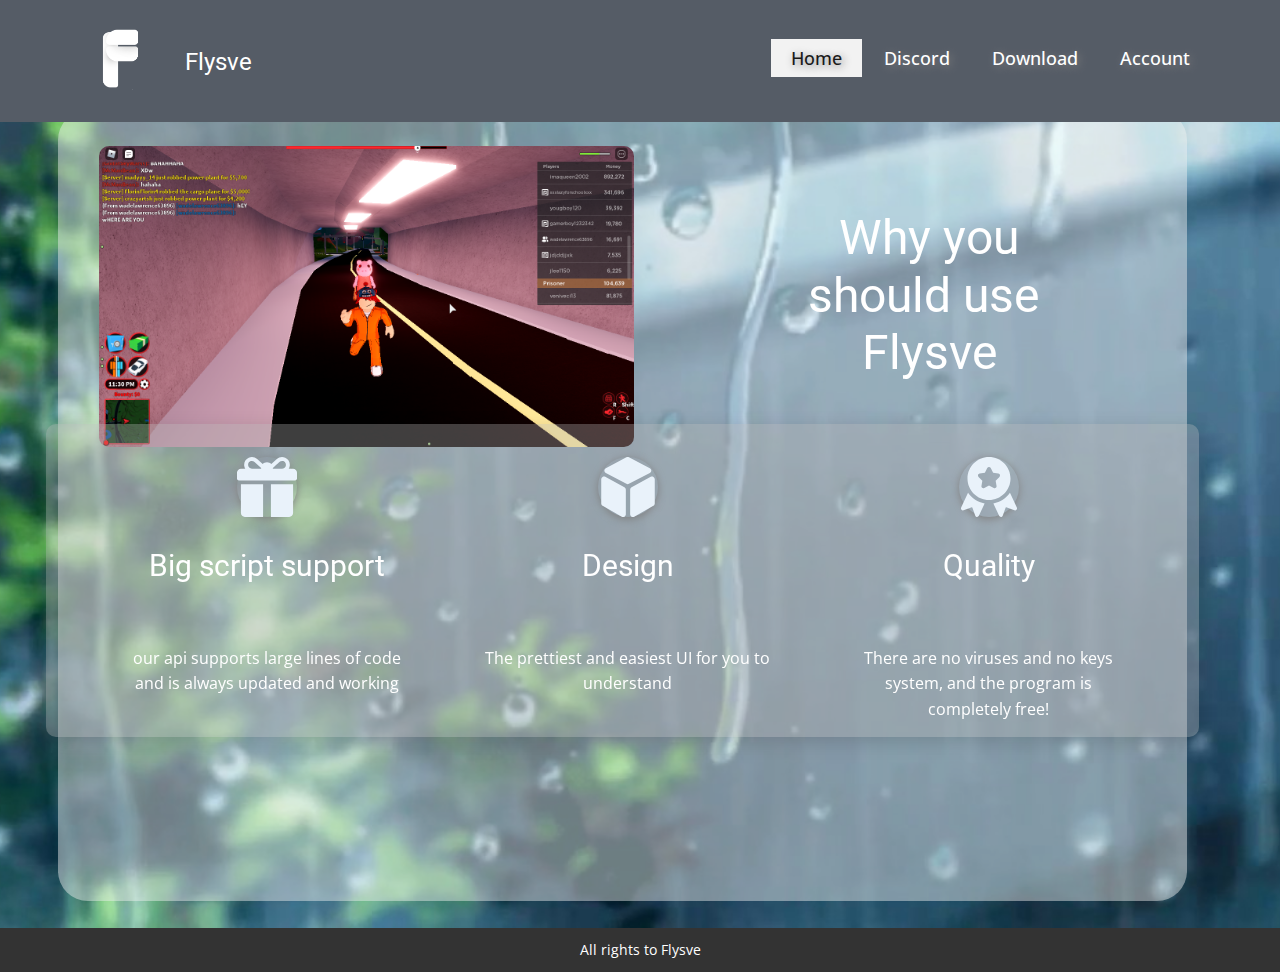
==== index.html @ 3f213d6d "Updated!" ====
<!DOCTYPE html>
<html style="font-size: 16px;" lang="en">
  <head>
    <meta name="viewport" content="width=device-width, initial-scale=1.0">
    <meta charset="utf-8">
    <meta name="keywords" content="">
    <meta name="description" content="">
    <meta name="page_type" content="np-template-header-footer-from-plugin">
    <title>Home</title>
    <link rel="stylesheet" href="nicepage.css" media="screen">
<link rel="stylesheet" href="Home.css" media="screen">
    <script class="u-script" type="text/javascript" src="jquery.js" defer=""></script>
    <script class="u-script" type="text/javascript" src="nicepage.js" defer=""></script>
    <meta name="generator" content="Nicepage 3.20.4, nicepage.com">
    <link rel="icon" href="images/favicon.png">
    <link id="u-theme-google-font" rel="stylesheet" href="https://fonts.googleapis.com/css?family=Roboto:100,100i,300,300i,400,400i,500,500i,700,700i,900,900i|Open+Sans:300,300i,400,400i,600,600i,700,700i,800,800i">
    
    
    <script type="application/ld+json">{
		"@context": "http://schema.org",
		"@type": "Organization",
		"name": "Flysve",
		"logo": "images/Fart_Tools_Without_Background_No_Text.png"
}</script>
    <meta name="theme-color" content="#478ac9">
    <meta property="og:title" content="Home">
    <meta property="og:description" content="">
    <meta property="og:type" content="website">
  </head>
  <body data-home-page="Home.html" data-home-page-title="Home" class="u-body u-overlap"><header class="u-clearfix u-header u-palette-5-dark-2 u-header" id="sec-e132"><div class="u-clearfix u-sheet u-sheet-1">
        <nav class="u-menu u-menu-dropdown u-menu-open-right u-offcanvas u-menu-1">
          <div class="menu-collapse" style="font-size: 1.125rem; letter-spacing: 0px; font-weight: 500;">
            <a class="u-button-style u-custom-active-color u-custom-border u-custom-border-color u-custom-hover-color u-custom-left-right-menu-spacing u-custom-padding-bottom u-custom-text-active-color u-custom-text-color u-custom-text-hover-color u-custom-text-shadow u-custom-text-shadow-blur u-custom-text-shadow-color u-custom-text-shadow-transparency u-custom-text-shadow-x u-custom-text-shadow-y u-custom-top-bottom-menu-spacing u-nav-link u-text-active-palette-1-base u-text-hover-palette-2-base" href="#">
              <svg><use xmlns:xlink="http://www.w3.org/1999/xlink" xlink:href="#menu-hamburger"></use></svg>
              <svg version="1.1" xmlns="http://www.w3.org/2000/svg" xmlns:xlink="http://www.w3.org/1999/xlink"><defs><symbol id="menu-hamburger" viewBox="0 0 16 16" style="width: 16px; height: 16px;"><rect y="1" width="16" height="2"></rect><rect y="7" width="16" height="2"></rect><rect y="13" width="16" height="2"></rect>
</symbol>
</defs></svg>
            </a>
          </div>
          <div class="u-custom-menu u-nav-container">
            <ul class="u-nav u-spacing-2 u-unstyled u-nav-1"><li class="u-nav-item"><a class="u-active-grey-5 u-button-style u-hover-grey-10 u-nav-link u-text-active-grey-90 u-text-hover-grey-90" href="Home.html" style="padding: 10px 20px; text-shadow: 2px 2px 8px rgba(128,128,128,1);">Home</a>
</li><li class="u-nav-item"><a class="u-active-grey-5 u-button-style u-hover-grey-10 u-nav-link u-text-active-grey-90 u-text-hover-grey-90" href="Discord.html" style="padding: 10px 20px; text-shadow: 2px 2px 8px rgba(128,128,128,1);">Discord</a>
</li><li class="u-nav-item"><a class="u-active-grey-5 u-button-style u-hover-grey-10 u-nav-link u-text-active-grey-90 u-text-hover-grey-90" href="Download.html" style="padding: 10px 20px; text-shadow: 2px 2px 8px rgba(128,128,128,1);">Download</a>
</li><li class="u-nav-item"><a class="u-active-grey-5 u-button-style u-hover-grey-10 u-nav-link u-text-active-grey-90 u-text-hover-grey-90" href="Login.html" style="padding: 10px 20px; text-shadow: 2px 2px 8px rgba(128,128,128,1);">Account</a>
</li></ul>
          </div>
          <div class="u-custom-menu u-nav-container-collapse">
            <div class="u-container-style u-grey-90 u-inner-container-layout u-opacity u-opacity-95 u-sidenav u-sidenav-1" data-offcanvas-width="273.6365">
              <div class="u-sidenav-overflow">
                <div class="u-menu-close u-menu-close-1"></div>
                <ul class="u-align-center u-nav u-popupmenu-items u-unstyled u-nav-2"><li class="u-nav-item"><a class="u-button-style u-nav-link" href="Home.html" style="padding: 10px 20px; text-shadow: 2px 2px 8px rgba(128,128,128,1);">Home</a>
</li><li class="u-nav-item"><a class="u-button-style u-nav-link" href="Discord.html" style="padding: 10px 20px; text-shadow: 2px 2px 8px rgba(128,128,128,1);">Discord</a>
</li><li class="u-nav-item"><a class="u-button-style u-nav-link" href="Download.html" style="padding: 10px 20px; text-shadow: 2px 2px 8px rgba(128,128,128,1);">Download</a>
</li><li class="u-nav-item"><a class="u-button-style u-nav-link" href="Login.html" style="padding: 10px 20px; text-shadow: 2px 2px 8px rgba(128,128,128,1);">Account</a>
</li></ul>
              </div>
            </div>
            <div class="u-black u-menu-overlay u-opacity u-opacity-65"></div>
          </div>
        </nav>
        <a href="Home.html#sec-4dc0" data-page-id="703126405" class="u-image u-logo u-image-1" data-image-width="433" data-image-height="498" title="Home">
          <img src="images/Fart_Tools_Without_Background_No_Text.png" class="u-logo-image u-logo-image-1" data-image-width="64">
        </a>
        <h4 class="u-text u-text-default u-text-1"> Flysve</h4>
      </div></header>
    <section class="u-clearfix u-image u-section-1" id="sec-4dc0" data-image-width="1280" data-image-height="720">
      <div class="u-clearfix u-sheet u-sheet-1">
        <div class="u-container-style u-grey-5 u-group u-opacity u-opacity-45 u-radius-30 u-shape-round u-group-1" data-animation-name="fadeIn" data-animation-duration="1000" data-animation-delay="0">
          <div class="u-container-layout u-container-layout-1">
            <h4 class="u-align-center u-text u-text-white u-text-1">Why you should use&nbsp;<br>Flysve
            </h4>
            <img class="u-image u-image-round u-radius-10 u-image-1" src="images/7hr7junszek51.png" alt="" data-image-width="1366" data-image-height="768">
            <div class="u-grey-30 u-opacity u-opacity-35 u-radius-10 u-shape u-shape-round u-shape-1"></div>
            <div class="u-list u-list-1">
              <div class="u-repeater u-repeater-1">
                <div class="u-container-style u-list-item u-repeater-item">
                  <div class="u-container-layout u-similar-container u-valign-top u-container-layout-2"><span class="u-icon u-icon-circle u-text-palette-1-light-3 u-icon-1" data-animation-name="fadeIn" data-animation-duration="1000" data-animation-delay="0"><svg class="u-svg-link" preserveAspectRatio="xMidYMin slice" viewBox="0 0 512 512" style=""><use xmlns:xlink="http://www.w3.org/1999/xlink" xlink:href="#svg-36a5"></use></svg><svg class="u-svg-content" viewBox="0 0 512 512" x="0px" y="0px" id="svg-36a5" style="enable-background:new 0 0 512 512;"><g><g><path d="M478.609,99.726H441.34c4.916-7.78,8.16-16.513,9.085-25.749C453.38,44.46,437.835,18,411.37,6.269    c-24.326-10.783-51.663-6.375-71.348,11.479l-47.06,42.65c-9.165-10.024-22.34-16.324-36.962-16.324    c-14.648,0-27.844,6.32-37.011,16.375l-47.12-42.706C152.152-0.111,124.826-4.502,100.511,6.275    C74.053,18.007,58.505,44.476,61.469,73.992c0.927,9.229,4.169,17.958,9.084,25.734H33.391C14.949,99.726,0,114.676,0,133.117    v50.087c0,9.22,7.475,16.696,16.696,16.696h478.609c9.22,0,16.696-7.475,16.696-16.696v-50.087    C512,114.676,497.051,99.726,478.609,99.726z M205.913,94.161v5.565H127.37c-20.752,0-37.084-19.346-31.901-40.952    c2.283-9.515,9.151-17.626,18.034-21.732c12.198-5.638,25.71-3.828,35.955,5.445l56.469,51.182    C205.924,93.834,205.913,93.996,205.913,94.161z M417.294,69.544c-1.244,17.353-16.919,30.184-34.316,30.184h-76.891v-5.565    c0-0.197-0.012-0.392-0.014-0.589c12.792-11.596,40.543-36.748,55.594-50.391c8.554-7.753,20.523-11.372,31.587-8.072    C409.131,39.847,418.455,53.349,417.294,69.544z"></path>
</g>
</g><g><g><path d="M33.391,233.291v244.87c0,18.442,14.949,33.391,33.391,33.391h155.826V233.291H33.391z"></path>
</g>
</g><g><g><path d="M289.391,233.291v278.261h155.826c18.442,0,33.391-14.949,33.391-33.391v-244.87H289.391z"></path>
</g>
</g></svg>
            
            
          </span>
                    <h3 class="u-align-center u-text u-text-default u-text-white u-text-2">Big script su​pport</h3>
                    <p class="u-align-center u-text u-text-white u-text-3"> our api supports large lines of code and is always updated and working</p>
                  </div>
                </div>
                <div class="u-align-center u-container-style u-list-item u-repeater-item">
                  <div class="u-container-layout u-similar-container u-valign-top u-container-layout-3"><span class="u-icon u-icon-circle u-text-palette-1-light-3 u-icon-2" data-animation-name="fadeIn" data-animation-duration="1000" data-animation-delay="0"><svg class="u-svg-link" preserveAspectRatio="xMidYMin slice" viewBox="0 0 511.846 511.846" style=""><use xmlns:xlink="http://www.w3.org/1999/xlink" xlink:href="#svg-2bb9"></use></svg><svg class="u-svg-content" viewBox="0 0 511.846 511.846" id="svg-2bb9"><g><path d="m225.336 258.021-163.44-88.824c-7.27-3.949-15.855-3.786-22.969.443-7.114 4.228-11.359 11.693-11.359 19.969v206.052c0 8.337 4.502 16.076 11.75 20.197l163.443 92.917c3.603 2.048 7.543 3.071 11.484 3.071 4.016 0 8.031-1.063 11.682-3.188 7.231-4.207 11.548-11.714 11.548-20.081v-210.143c0-8.521-4.65-16.343-12.139-20.413z"></path><path d="m454.621 115.6c-.011-8.7-4.817-16.591-12.54-20.594l-178.226-92.399c-6.748-3.5-14.791-3.474-21.514.065l-175.605 92.399c-7.646 4.025-12.402 11.892-12.413 20.533-.01 8.639 4.727 16.517 12.362 20.559l175.606 92.976c3.4 1.799 7.133 2.699 10.868 2.699 3.689 0 7.379-.878 10.745-2.635l178.23-92.974c7.714-4.024 12.499-11.929 12.487-20.629z"></path><path d="m472.919 169.64c-7.11-4.229-15.699-4.396-22.966-.444l-163.445 88.825c-7.487 4.07-12.137 11.891-12.137 20.412v210.143c0 8.367 4.317 15.874 11.548 20.081 3.651 2.125 7.665 3.187 11.682 3.187 3.94 0 7.882-1.023 11.484-3.07l163.444-92.917c7.248-4.121 11.749-11.86 11.749-20.197v-206.051c0-8.276-4.245-15.741-11.359-19.969z"></path>
</g></svg>
            
            
          </span>
                    <h3 class="u-align-center u-text u-text-default u-text-white u-text-4">Design</h3>
                    <p class="u-align-center u-text u-text-white u-text-5"> The prettiest and easiest UI for you to understand</p>
                  </div>
                </div>
                <div class="u-container-style u-list-item u-repeater-item">
                  <div class="u-container-layout u-similar-container u-valign-top u-container-layout-4"><span class="u-icon u-icon-circle u-text-palette-1-light-3 u-icon-3" data-animation-name="fadeIn" data-animation-duration="1000" data-animation-delay="0"><svg class="u-svg-link" preserveAspectRatio="xMidYMin slice" viewBox="0 0 512 512" style=""><use xmlns:xlink="http://www.w3.org/1999/xlink" xlink:href="#svg-a5cb"></use></svg><svg class="u-svg-content" viewBox="0 0 512 512" x="0px" y="0px" id="svg-a5cb" style="enable-background:new 0 0 512 512;"><g><g><path d="M493.563,431.87l-58.716-125.913c-32.421,47.207-83.042,80.822-141.639,91.015l49.152,105.401    c6.284,13.487,25.732,12.587,30.793-1.341l25.193-69.204l5.192-2.421l69.205,25.193    C486.63,459.696,499.839,445.304,493.563,431.87z"></path>
</g>
</g><g><g><path d="M256.001,0C154.815,0,72.485,82.325,72.485,183.516s82.331,183.516,183.516,183.516    c101.186,0,183.516-82.325,183.516-183.516S357.188,0,256.001,0z M345.295,170.032l-32.541,31.722l7.69,44.804    c2.351,13.679-12.062,23.956-24.211,17.585l-40.231-21.148l-40.231,21.147c-12.219,6.416-26.549-3.982-24.211-17.585l7.69-44.804    l-32.541-31.722c-9.89-9.642-4.401-26.473,9.245-28.456l44.977-6.533l20.116-40.753c6.087-12.376,23.819-12.387,29.913,0    l20.116,40.753l44.977,6.533C349.697,143.557,355.185,160.389,345.295,170.032z"></path>
</g>
</g><g><g><path d="M77.156,305.957L18.44,431.87c-6.305,13.497,7.023,27.81,20.821,22.727l69.204-25.193l5.192,2.421l25.193,69.205    c5.051,13.899,24.496,14.857,30.793,1.342l49.152-105.401C160.198,386.779,109.578,353.165,77.156,305.957z"></path>
</g>
</g></svg>
            
            
          </span>
                    <h3 class="u-align-center u-text u-text-default u-text-white u-text-6">Quality</h3>
                    <p class="u-align-center u-text u-text-white u-text-7"> There are no viruses and no keys system, and the program is completely free!</p>
                  </div>
                </div>
              </div>
            </div>
          </div>
        </div>
      </div>
    </section>
    
    
    <footer class="u-align-center u-clearfix u-footer u-grey-80 u-footer" id="sec-f5d8"><div class="u-clearfix u-sheet u-valign-middle u-sheet-1">
        <p class="u-small-text u-text u-text-variant u-text-1">All rights to Flysve<br>
        </p>
      </div></footer><span style="height: 64px; width: 64px; margin-left: 0px; margin-right: auto; margin-top: 0px; background-image: none; right: 20px; bottom: 20px" class="u-back-to-top u-icon u-icon-circle u-opacity u-opacity-85 u-palette-1-base u-spacing-15" data-href="#">
        <svg class="u-svg-link" preserveAspectRatio="xMidYMin slice" viewBox="0 0 551.13 551.13"><use xmlns:xlink="http://www.w3.org/1999/xlink" xlink:href="#svg-1d98"></use></svg>
        <svg class="u-svg-content" enable-background="new 0 0 551.13 551.13" viewBox="0 0 551.13 551.13" xmlns="http://www.w3.org/2000/svg" id="svg-1d98"><path d="m275.565 189.451 223.897 223.897h51.668l-275.565-275.565-275.565 275.565h51.668z"></path></svg>
    </span>
  </body>
</html>
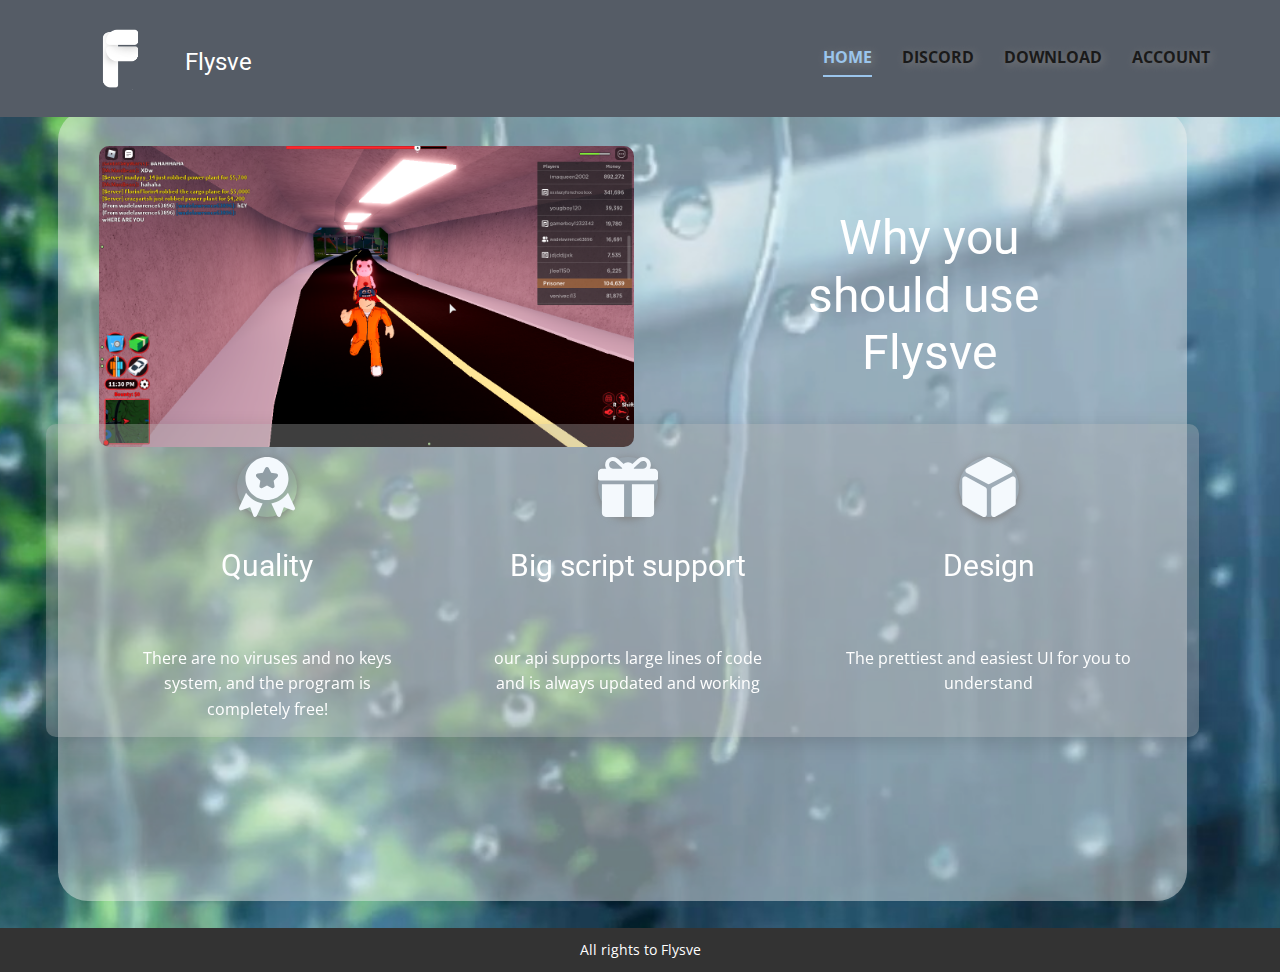
==== commit 44834653: "Site |update" ====
--- a/index.html
+++ b/index.html
@@ -11,7 +11,6 @@
 <link rel="stylesheet" href="Home.css" media="screen">
     <script class="u-script" type="text/javascript" src="jquery.js" defer=""></script>
     <script class="u-script" type="text/javascript" src="nicepage.js" defer=""></script>
-    <meta name="generator" content="Nicepage 3.20.4, nicepage.com">
     <link rel="icon" href="images/favicon.png">
     <link id="u-theme-google-font" rel="stylesheet" href="https://fonts.googleapis.com/css?family=Roboto:100,100i,300,300i,400,400i,500,500i,700,700i,900,900i|Open+Sans:300,300i,400,400i,600,600i,700,700i,800,800i">
     
@@ -22,15 +21,15 @@
 		"name": "Flysve",
 		"logo": "images/Fart_Tools_Without_Background_No_Text.png"
 }</script>
-    <meta name="theme-color" content="#478ac9">
+    <meta name="theme-color" content="#9bc5ec">
     <meta property="og:title" content="Home">
     <meta property="og:description" content="">
     <meta property="og:type" content="website">
   </head>
   <body data-home-page="Home.html" data-home-page-title="Home" class="u-body u-overlap"><header class="u-clearfix u-header u-palette-5-dark-2 u-header" id="sec-e132"><div class="u-clearfix u-sheet u-sheet-1">
         <nav class="u-menu u-menu-dropdown u-menu-open-right u-offcanvas u-menu-1">
-          <div class="menu-collapse" style="font-size: 1.125rem; letter-spacing: 0px; font-weight: 500;">
-            <a class="u-button-style u-custom-active-color u-custom-border u-custom-border-color u-custom-hover-color u-custom-left-right-menu-spacing u-custom-padding-bottom u-custom-text-active-color u-custom-text-color u-custom-text-hover-color u-custom-text-shadow u-custom-text-shadow-blur u-custom-text-shadow-color u-custom-text-shadow-transparency u-custom-text-shadow-x u-custom-text-shadow-y u-custom-top-bottom-menu-spacing u-nav-link u-text-active-palette-1-base u-text-hover-palette-2-base" href="#">
+          <div class="menu-collapse" style="font-size: 1rem; letter-spacing: 0px; font-weight: 700; text-transform: uppercase;">
+            <a class="u-button-style u-custom-active-border-color u-custom-active-color u-custom-border u-custom-border-color u-custom-borders u-custom-hover-border-color u-custom-hover-color u-custom-left-right-menu-spacing u-custom-padding-bottom u-custom-text-active-color u-custom-text-color u-custom-text-hover-color u-custom-text-shadow u-custom-text-shadow-blur u-custom-text-shadow-color u-custom-text-shadow-transparency u-custom-text-shadow-x u-custom-text-shadow-y u-custom-top-bottom-menu-spacing u-nav-link u-text-active-palette-1-base u-text-hover-palette-2-base" href="#">
               <svg><use xmlns:xlink="http://www.w3.org/1999/xlink" xlink:href="#menu-hamburger"></use></svg>
               <svg version="1.1" xmlns="http://www.w3.org/2000/svg" xmlns:xlink="http://www.w3.org/1999/xlink"><defs><symbol id="menu-hamburger" viewBox="0 0 16 16" style="width: 16px; height: 16px;"><rect y="1" width="16" height="2"></rect><rect y="7" width="16" height="2"></rect><rect y="13" width="16" height="2"></rect>
 </symbol>
@@ -38,10 +37,10 @@
             </a>
           </div>
           <div class="u-custom-menu u-nav-container">
-            <ul class="u-nav u-spacing-2 u-unstyled u-nav-1"><li class="u-nav-item"><a class="u-active-grey-5 u-button-style u-hover-grey-10 u-nav-link u-text-active-grey-90 u-text-hover-grey-90" href="Home.html" style="padding: 10px 20px; text-shadow: 2px 2px 8px rgba(128,128,128,1);">Home</a>
-</li><li class="u-nav-item"><a class="u-active-grey-5 u-button-style u-hover-grey-10 u-nav-link u-text-active-grey-90 u-text-hover-grey-90" href="Discord.html" style="padding: 10px 20px; text-shadow: 2px 2px 8px rgba(128,128,128,1);">Discord</a>
-</li><li class="u-nav-item"><a class="u-active-grey-5 u-button-style u-hover-grey-10 u-nav-link u-text-active-grey-90 u-text-hover-grey-90" href="Download.html" style="padding: 10px 20px; text-shadow: 2px 2px 8px rgba(128,128,128,1);">Download</a>
-</li><li class="u-nav-item"><a class="u-active-grey-5 u-button-style u-hover-grey-10 u-nav-link u-text-active-grey-90 u-text-hover-grey-90" href="Login.html" style="padding: 10px 20px; text-shadow: 2px 2px 8px rgba(128,128,128,1);">Account</a>
+            <ul class="u-nav u-spacing-30 u-unstyled u-nav-1"><li class="u-nav-item"><a class="u-border-2 u-border-active-palette-1-base u-border-hover-palette-1-base u-border-no-left u-border-no-right u-border-no-top u-button-style u-nav-link u-text-active-palette-1-base u-text-grey-90 u-text-hover-grey-90" href="Home.html" style="padding: 10px 0px; text-shadow: 2px 2px 8px rgba(128,128,128,1);">Home</a>
+</li><li class="u-nav-item"><a class="u-border-2 u-border-active-palette-1-base u-border-hover-palette-1-base u-border-no-left u-border-no-right u-border-no-top u-button-style u-nav-link u-text-active-palette-1-base u-text-grey-90 u-text-hover-grey-90" href="Discord.html" style="padding: 10px 0px; text-shadow: 2px 2px 8px rgba(128,128,128,1);">Discord</a>
+</li><li class="u-nav-item"><a class="u-border-2 u-border-active-palette-1-base u-border-hover-palette-1-base u-border-no-left u-border-no-right u-border-no-top u-button-style u-nav-link u-text-active-palette-1-base u-text-grey-90 u-text-hover-grey-90" href="Download.html" style="padding: 10px 0px; text-shadow: 2px 2px 8px rgba(128,128,128,1);">Download</a>
+</li><li class="u-nav-item"><a class="u-border-2 u-border-active-palette-1-base u-border-hover-palette-1-base u-border-no-left u-border-no-right u-border-no-top u-button-style u-nav-link u-text-active-palette-1-base u-text-grey-90 u-text-hover-grey-90" href="Login.html" style="padding: 10px 0px; text-shadow: 2px 2px 8px rgba(128,128,128,1);">Account</a>
 </li></ul>
           </div>
           <div class="u-custom-menu u-nav-container-collapse">
@@ -70,11 +69,26 @@
             <h4 class="u-align-center u-text u-text-white u-text-1">Why you should use&nbsp;<br>Flysve
             </h4>
             <img class="u-image u-image-round u-radius-10 u-image-1" src="images/7hr7junszek51.png" alt="" data-image-width="1366" data-image-height="768">
-            <div class="u-grey-30 u-opacity u-opacity-35 u-radius-10 u-shape u-shape-round u-shape-1"></div>
+            <div class="u-expanded-width-md u-expanded-width-sm u-expanded-width-xs u-grey-30 u-opacity u-opacity-35 u-radius-10 u-shape u-shape-round u-shape-1"></div>
             <div class="u-list u-list-1">
               <div class="u-repeater u-repeater-1">
                 <div class="u-container-style u-list-item u-repeater-item">
-                  <div class="u-container-layout u-similar-container u-valign-top u-container-layout-2"><span class="u-icon u-icon-circle u-text-palette-1-light-3 u-icon-1" data-animation-name="fadeIn" data-animation-duration="1000" data-animation-delay="0"><svg class="u-svg-link" preserveAspectRatio="xMidYMin slice" viewBox="0 0 512 512" style=""><use xmlns:xlink="http://www.w3.org/1999/xlink" xlink:href="#svg-36a5"></use></svg><svg class="u-svg-content" viewBox="0 0 512 512" x="0px" y="0px" id="svg-36a5" style="enable-background:new 0 0 512 512;"><g><g><path d="M478.609,99.726H441.34c4.916-7.78,8.16-16.513,9.085-25.749C453.38,44.46,437.835,18,411.37,6.269    c-24.326-10.783-51.663-6.375-71.348,11.479l-47.06,42.65c-9.165-10.024-22.34-16.324-36.962-16.324    c-14.648,0-27.844,6.32-37.011,16.375l-47.12-42.706C152.152-0.111,124.826-4.502,100.511,6.275    C74.053,18.007,58.505,44.476,61.469,73.992c0.927,9.229,4.169,17.958,9.084,25.734H33.391C14.949,99.726,0,114.676,0,133.117    v50.087c0,9.22,7.475,16.696,16.696,16.696h478.609c9.22,0,16.696-7.475,16.696-16.696v-50.087    C512,114.676,497.051,99.726,478.609,99.726z M205.913,94.161v5.565H127.37c-20.752,0-37.084-19.346-31.901-40.952    c2.283-9.515,9.151-17.626,18.034-21.732c12.198-5.638,25.71-3.828,35.955,5.445l56.469,51.182    C205.924,93.834,205.913,93.996,205.913,94.161z M417.294,69.544c-1.244,17.353-16.919,30.184-34.316,30.184h-76.891v-5.565    c0-0.197-0.012-0.392-0.014-0.589c12.792-11.596,40.543-36.748,55.594-50.391c8.554-7.753,20.523-11.372,31.587-8.072    C409.131,39.847,418.455,53.349,417.294,69.544z"></path>
+                  <div class="u-container-layout u-similar-container u-valign-top u-container-layout-2"><span class="u-icon u-icon-circle u-text-palette-1-light-3 u-icon-1" data-animation-name="fadeIn" data-animation-duration="1000" data-animation-delay="0"><svg class="u-svg-link" preserveAspectRatio="xMidYMin slice" viewBox="0 0 512 512" style=""><use xmlns:xlink="http://www.w3.org/1999/xlink" xlink:href="#svg-a5cb"></use></svg><svg class="u-svg-content" viewBox="0 0 512 512" x="0px" y="0px" id="svg-a5cb" style="enable-background:new 0 0 512 512;"><g><g><path d="M493.563,431.87l-58.716-125.913c-32.421,47.207-83.042,80.822-141.639,91.015l49.152,105.401    c6.284,13.487,25.732,12.587,30.793-1.341l25.193-69.204l5.192-2.421l69.205,25.193    C486.63,459.696,499.839,445.304,493.563,431.87z"></path>
+</g>
+</g><g><g><path d="M256.001,0C154.815,0,72.485,82.325,72.485,183.516s82.331,183.516,183.516,183.516    c101.186,0,183.516-82.325,183.516-183.516S357.188,0,256.001,0z M345.295,170.032l-32.541,31.722l7.69,44.804    c2.351,13.679-12.062,23.956-24.211,17.585l-40.231-21.148l-40.231,21.147c-12.219,6.416-26.549-3.982-24.211-17.585l7.69-44.804    l-32.541-31.722c-9.89-9.642-4.401-26.473,9.245-28.456l44.977-6.533l20.116-40.753c6.087-12.376,23.819-12.387,29.913,0    l20.116,40.753l44.977,6.533C349.697,143.557,355.185,160.389,345.295,170.032z"></path>
+</g>
+</g><g><g><path d="M77.156,305.957L18.44,431.87c-6.305,13.497,7.023,27.81,20.821,22.727l69.204-25.193l5.192,2.421l25.193,69.205    c5.051,13.899,24.496,14.857,30.793,1.342l49.152-105.401C160.198,386.779,109.578,353.165,77.156,305.957z"></path>
+</g>
+</g></svg>
+            
+            
+          </span>
+                    <h3 class="u-align-center u-text u-text-default u-text-white u-text-2">Quality</h3>
+                    <p class="u-align-center u-text u-text-white u-text-3"> There are no viruses and no keys system, and the program is completely free!</p>
+                  </div>
+                </div>
+                <div class="u-container-style u-list-item u-repeater-item">
+                  <div class="u-container-layout u-similar-container u-valign-top u-container-layout-3"><span class="u-icon u-icon-circle u-text-palette-1-light-3 u-icon-2" data-animation-name="fadeIn" data-animation-duration="1000" data-animation-delay="0"><svg class="u-svg-link" preserveAspectRatio="xMidYMin slice" viewBox="0 0 512 512" style=""><use xmlns:xlink="http://www.w3.org/1999/xlink" xlink:href="#svg-36a5"></use></svg><svg class="u-svg-content" viewBox="0 0 512 512" x="0px" y="0px" id="svg-36a5" style="enable-background:new 0 0 512 512;"><g><g><path d="M478.609,99.726H441.34c4.916-7.78,8.16-16.513,9.085-25.749C453.38,44.46,437.835,18,411.37,6.269    c-24.326-10.783-51.663-6.375-71.348,11.479l-47.06,42.65c-9.165-10.024-22.34-16.324-36.962-16.324    c-14.648,0-27.844,6.32-37.011,16.375l-47.12-42.706C152.152-0.111,124.826-4.502,100.511,6.275    C74.053,18.007,58.505,44.476,61.469,73.992c0.927,9.229,4.169,17.958,9.084,25.734H33.391C14.949,99.726,0,114.676,0,133.117    v50.087c0,9.22,7.475,16.696,16.696,16.696h478.609c9.22,0,16.696-7.475,16.696-16.696v-50.087    C512,114.676,497.051,99.726,478.609,99.726z M205.913,94.161v5.565H127.37c-20.752,0-37.084-19.346-31.901-40.952    c2.283-9.515,9.151-17.626,18.034-21.732c12.198-5.638,25.71-3.828,35.955,5.445l56.469,51.182    C205.924,93.834,205.913,93.996,205.913,94.161z M417.294,69.544c-1.244,17.353-16.919,30.184-34.316,30.184h-76.891v-5.565    c0-0.197-0.012-0.392-0.014-0.589c12.792-11.596,40.543-36.748,55.594-50.391c8.554-7.753,20.523-11.372,31.587-8.072    C409.131,39.847,418.455,53.349,417.294,69.544z"></path>
 </g>
 </g><g><g><path d="M33.391,233.291v244.87c0,18.442,14.949,33.391,33.391,33.391h155.826V233.291H33.391z"></path>
 </g>
@@ -84,33 +98,18 @@
             
             
           </span>
-                    <h3 class="u-align-center u-text u-text-default u-text-white u-text-2">Big script su​pport</h3>
-                    <p class="u-align-center u-text u-text-white u-text-3"> our api supports large lines of code and is always updated and working</p>
+                    <h3 class="u-align-center u-text u-text-default u-text-white u-text-4">Big script su​pport</h3>
+                    <p class="u-align-center u-text u-text-white u-text-5"> our api supports large lines of code and is always updated and working</p>
                   </div>
                 </div>
                 <div class="u-align-center u-container-style u-list-item u-repeater-item">
-                  <div class="u-container-layout u-similar-container u-valign-top u-container-layout-3"><span class="u-icon u-icon-circle u-text-palette-1-light-3 u-icon-2" data-animation-name="fadeIn" data-animation-duration="1000" data-animation-delay="0"><svg class="u-svg-link" preserveAspectRatio="xMidYMin slice" viewBox="0 0 511.846 511.846" style=""><use xmlns:xlink="http://www.w3.org/1999/xlink" xlink:href="#svg-2bb9"></use></svg><svg class="u-svg-content" viewBox="0 0 511.846 511.846" id="svg-2bb9"><g><path d="m225.336 258.021-163.44-88.824c-7.27-3.949-15.855-3.786-22.969.443-7.114 4.228-11.359 11.693-11.359 19.969v206.052c0 8.337 4.502 16.076 11.75 20.197l163.443 92.917c3.603 2.048 7.543 3.071 11.484 3.071 4.016 0 8.031-1.063 11.682-3.188 7.231-4.207 11.548-11.714 11.548-20.081v-210.143c0-8.521-4.65-16.343-12.139-20.413z"></path><path d="m454.621 115.6c-.011-8.7-4.817-16.591-12.54-20.594l-178.226-92.399c-6.748-3.5-14.791-3.474-21.514.065l-175.605 92.399c-7.646 4.025-12.402 11.892-12.413 20.533-.01 8.639 4.727 16.517 12.362 20.559l175.606 92.976c3.4 1.799 7.133 2.699 10.868 2.699 3.689 0 7.379-.878 10.745-2.635l178.23-92.974c7.714-4.024 12.499-11.929 12.487-20.629z"></path><path d="m472.919 169.64c-7.11-4.229-15.699-4.396-22.966-.444l-163.445 88.825c-7.487 4.07-12.137 11.891-12.137 20.412v210.143c0 8.367 4.317 15.874 11.548 20.081 3.651 2.125 7.665 3.187 11.682 3.187 3.94 0 7.882-1.023 11.484-3.07l163.444-92.917c7.248-4.121 11.749-11.86 11.749-20.197v-206.051c0-8.276-4.245-15.741-11.359-19.969z"></path>
+                  <div class="u-container-layout u-similar-container u-valign-top u-container-layout-4"><span class="u-icon u-icon-circle u-text-palette-1-light-3 u-icon-3" data-animation-name="fadeIn" data-animation-duration="1000" data-animation-delay="0"><svg class="u-svg-link" preserveAspectRatio="xMidYMin slice" viewBox="0 0 511.846 511.846" style=""><use xmlns:xlink="http://www.w3.org/1999/xlink" xlink:href="#svg-2bb9"></use></svg><svg class="u-svg-content" viewBox="0 0 511.846 511.846" id="svg-2bb9"><g><path d="m225.336 258.021-163.44-88.824c-7.27-3.949-15.855-3.786-22.969.443-7.114 4.228-11.359 11.693-11.359 19.969v206.052c0 8.337 4.502 16.076 11.75 20.197l163.443 92.917c3.603 2.048 7.543 3.071 11.484 3.071 4.016 0 8.031-1.063 11.682-3.188 7.231-4.207 11.548-11.714 11.548-20.081v-210.143c0-8.521-4.65-16.343-12.139-20.413z"></path><path d="m454.621 115.6c-.011-8.7-4.817-16.591-12.54-20.594l-178.226-92.399c-6.748-3.5-14.791-3.474-21.514.065l-175.605 92.399c-7.646 4.025-12.402 11.892-12.413 20.533-.01 8.639 4.727 16.517 12.362 20.559l175.606 92.976c3.4 1.799 7.133 2.699 10.868 2.699 3.689 0 7.379-.878 10.745-2.635l178.23-92.974c7.714-4.024 12.499-11.929 12.487-20.629z"></path><path d="m472.919 169.64c-7.11-4.229-15.699-4.396-22.966-.444l-163.445 88.825c-7.487 4.07-12.137 11.891-12.137 20.412v210.143c0 8.367 4.317 15.874 11.548 20.081 3.651 2.125 7.665 3.187 11.682 3.187 3.94 0 7.882-1.023 11.484-3.07l163.444-92.917c7.248-4.121 11.749-11.86 11.749-20.197v-206.051c0-8.276-4.245-15.741-11.359-19.969z"></path>
 </g></svg>
             
             
           </span>
-                    <h3 class="u-align-center u-text u-text-default u-text-white u-text-4">Design</h3>
-                    <p class="u-align-center u-text u-text-white u-text-5"> The prettiest and easiest UI for you to understand</p>
-                  </div>
-                </div>
-                <div class="u-container-style u-list-item u-repeater-item">
-                  <div class="u-container-layout u-similar-container u-valign-top u-container-layout-4"><span class="u-icon u-icon-circle u-text-palette-1-light-3 u-icon-3" data-animation-name="fadeIn" data-animation-duration="1000" data-animation-delay="0"><svg class="u-svg-link" preserveAspectRatio="xMidYMin slice" viewBox="0 0 512 512" style=""><use xmlns:xlink="http://www.w3.org/1999/xlink" xlink:href="#svg-a5cb"></use></svg><svg class="u-svg-content" viewBox="0 0 512 512" x="0px" y="0px" id="svg-a5cb" style="enable-background:new 0 0 512 512;"><g><g><path d="M493.563,431.87l-58.716-125.913c-32.421,47.207-83.042,80.822-141.639,91.015l49.152,105.401    c6.284,13.487,25.732,12.587,30.793-1.341l25.193-69.204l5.192-2.421l69.205,25.193    C486.63,459.696,499.839,445.304,493.563,431.87z"></path>
-</g>
-</g><g><g><path d="M256.001,0C154.815,0,72.485,82.325,72.485,183.516s82.331,183.516,183.516,183.516    c101.186,0,183.516-82.325,183.516-183.516S357.188,0,256.001,0z M345.295,170.032l-32.541,31.722l7.69,44.804    c2.351,13.679-12.062,23.956-24.211,17.585l-40.231-21.148l-40.231,21.147c-12.219,6.416-26.549-3.982-24.211-17.585l7.69-44.804    l-32.541-31.722c-9.89-9.642-4.401-26.473,9.245-28.456l44.977-6.533l20.116-40.753c6.087-12.376,23.819-12.387,29.913,0    l20.116,40.753l44.977,6.533C349.697,143.557,355.185,160.389,345.295,170.032z"></path>
-</g>
-</g><g><g><path d="M77.156,305.957L18.44,431.87c-6.305,13.497,7.023,27.81,20.821,22.727l69.204-25.193l5.192,2.421l25.193,69.205    c5.051,13.899,24.496,14.857,30.793,1.342l49.152-105.401C160.198,386.779,109.578,353.165,77.156,305.957z"></path>
-</g>
-</g></svg>
-            
-            
-          </span>
-                    <h3 class="u-align-center u-text u-text-default u-text-white u-text-6">Quality</h3>
-                    <p class="u-align-center u-text u-text-white u-text-7"> There are no viruses and no keys system, and the program is completely free!</p>
+                    <h3 class="u-align-center u-text u-text-default u-text-white u-text-6">Design</h3>
+                    <p class="u-align-center u-text u-text-white u-text-7"> The prettiest and easiest UI for you to understand</p>
                   </div>
                 </div>
               </div>
@@ -124,7 +123,7 @@
     <footer class="u-align-center u-clearfix u-footer u-grey-80 u-footer" id="sec-f5d8"><div class="u-clearfix u-sheet u-valign-middle u-sheet-1">
         <p class="u-small-text u-text u-text-variant u-text-1">All rights to Flysve<br>
         </p>
-      </div></footer><span style="height: 64px; width: 64px; margin-left: 0px; margin-right: auto; margin-top: 0px; background-image: none; right: 20px; bottom: 20px" class="u-back-to-top u-icon u-icon-circle u-opacity u-opacity-85 u-palette-1-base u-spacing-15" data-href="#">
+      </div></footer><span style="height: 64px; width: 64px; margin-left: 0px; margin-right: auto; margin-top: 0px; background-image: none; right: 20px; bottom: 20px; box-shadow: 5px 5px 20px 0 rgba(0,0,0,0.4);" class="u-back-to-top u-border-5 u-border-palette-1-dark-2 u-icon u-icon-circle u-spacing-10 u-text-palette-1-base" data-href="#">
         <svg class="u-svg-link" preserveAspectRatio="xMidYMin slice" viewBox="0 0 551.13 551.13"><use xmlns:xlink="http://www.w3.org/1999/xlink" xlink:href="#svg-1d98"></use></svg>
         <svg class="u-svg-content" enable-background="new 0 0 551.13 551.13" viewBox="0 0 551.13 551.13" xmlns="http://www.w3.org/2000/svg" id="svg-1d98"><path d="m275.565 189.451 223.897 223.897h51.668l-275.565-275.565-275.565 275.565h51.668z"></path></svg>
     </span>
--- a/nicepage.css
+++ b/nicepage.css
@@ -20097,12 +20097,12 @@
 .u-container-style.u-color-1-dark-2:before,
 .u-table-alt-color-1-dark-2 tr:nth-child(even) {
   color: #ffffff;
-  background-color: #425465;
+  background-color: #4a5865;
 }
 .u-button-style.u-color-1-dark-2,
 .u-button-style.u-color-1-dark-2[class*="u-border-"] {
   color: #ffffff !important;
-  background-color: #425465 !important;
+  background-color: #4a5865 !important;
 }
 .u-button-style.u-color-1-dark-2:hover,
 .u-button-style.u-color-1-dark-2[class*="u-border-"]:hover,
@@ -20115,7 +20115,7 @@
 li.active > .u-button-style.u-button-style.u-color-1-dark-2,
 li.active > .u-button-style.u-button-style.u-color-1-dark-2[class*="u-border-"] {
   color: #ffffff !important;
-  background-color: #3b4c5b !important;
+  background-color: #434f5b !important;
 }
 .u-hover-color-1-dark-2:hover,
 .u-hover-color-1-dark-2[class*="u-border-"]:hover,
@@ -20138,22 +20138,22 @@
 li.active > a.u-button-style.u-button-style.u-active-color-1-dark-2,
 li.active > a.u-button-style.u-button-style.u-active-color-1-dark-2[class*="u-border-"] {
   color: #ffffff !important;
-  background-color: #425465 !important;
+  background-color: #4a5865 !important;
 }
 a.u-link.u-hover-color-1-dark-2:hover {
-  color: #425465 !important;
+  color: #4a5865 !important;
 }
 .u-color-1-dark-1,
 .u-body.u-color-1-dark-1,
 .u-container-style.u-color-1-dark-1:before,
 .u-table-alt-color-1-dark-1 tr:nth-child(even) {
   color: #ffffff;
-  background-color: #4c7397;
+  background-color: #657f97;
 }
 .u-button-style.u-color-1-dark-1,
 .u-button-style.u-color-1-dark-1[class*="u-border-"] {
   color: #ffffff !important;
-  background-color: #4c7397 !important;
+  background-color: #657f97 !important;
 }
 .u-button-style.u-color-1-dark-1:hover,
 .u-button-style.u-color-1-dark-1[class*="u-border-"]:hover,
@@ -20166,7 +20166,7 @@
 li.active > .u-button-style.u-button-style.u-color-1-dark-1,
 li.active > .u-button-style.u-button-style.u-color-1-dark-1[class*="u-border-"] {
   color: #ffffff !important;
-  background-color: #446888 !important;
+  background-color: #5b7288 !important;
 }
 .u-hover-color-1-dark-1:hover,
 .u-hover-color-1-dark-1[class*="u-border-"]:hover,
@@ -20189,22 +20189,22 @@
 li.active > a.u-button-style.u-button-style.u-active-color-1-dark-1,
 li.active > a.u-button-style.u-button-style.u-active-color-1-dark-1[class*="u-border-"] {
   color: #ffffff !important;
-  background-color: #4c7397 !important;
+  background-color: #657f97 !important;
 }
 a.u-link.u-hover-color-1-dark-1:hover {
-  color: #4c7397 !important;
+  color: #657f97 !important;
 }
 .u-color-1,
 .u-body.u-color-1,
 .u-container-style.u-color-1:before,
 .u-table-alt-color-1 tr:nth-child(even) {
   color: #ffffff;
-  background-color: #478ac9;
+  background-color: #7aa3c9;
 }
 .u-button-style.u-color-1,
 .u-button-style.u-color-1[class*="u-border-"] {
   color: #ffffff !important;
-  background-color: #478ac9 !important;
+  background-color: #7aa3c9 !important;
 }
 .u-button-style.u-color-1:hover,
 .u-button-style.u-color-1[class*="u-border-"]:hover,
@@ -20217,7 +20217,7 @@
 li.active > .u-button-style.u-button-style.u-color-1,
 li.active > .u-button-style.u-button-style.u-color-1[class*="u-border-"] {
   color: #ffffff !important;
-  background-color: #387cbd !important;
+  background-color: #6393c0 !important;
 }
 .u-hover-color-1:hover,
 .u-hover-color-1[class*="u-border-"]:hover,
@@ -20240,22 +20240,22 @@
 li.active > a.u-button-style.u-button-style.u-active-color-1,
 li.active > a.u-button-style.u-button-style.u-active-color-1[class*="u-border-"] {
   color: #ffffff !important;
-  background-color: #478ac9 !important;
+  background-color: #7aa3c9 !important;
 }
 a.u-link.u-hover-color-1:hover {
-  color: #478ac9 !important;
+  color: #7aa3c9 !important;
 }
 .u-color-1-light-1,
 .u-body.u-color-1-light-1,
 .u-container-style.u-color-1-light-1:before,
 .u-table-alt-color-1-light-1 tr:nth-child(even) {
-  color: #ffffff;
-  background-color: #77aad9;
+  color: #111111;
+  background-color: #9bc5ec;
 }
 .u-button-style.u-color-1-light-1,
 .u-button-style.u-color-1-light-1[class*="u-border-"] {
-  color: #ffffff !important;
-  background-color: #77aad9 !important;
+  color: #111111 !important;
+  background-color: #9bc5ec !important;
 }
 .u-button-style.u-color-1-light-1:hover,
 .u-button-style.u-color-1-light-1[class*="u-border-"]:hover,
@@ -20267,8 +20267,8 @@
 .u-button-style.u-button-style.u-color-1-light-1[class*="u-border-"].active,
 li.active > .u-button-style.u-button-style.u-color-1-light-1,
 li.active > .u-button-style.u-button-style.u-color-1-light-1[class*="u-border-"] {
-  color: #ffffff !important;
-  background-color: #5d9ad2 !important;
+  color: #111111 !important;
+  background-color: #7ab2e6 !important;
 }
 .u-hover-color-1-light-1:hover,
 .u-hover-color-1-light-1[class*="u-border-"]:hover,
@@ -20290,23 +20290,23 @@
 a.u-button-style.u-button-style.active > .u-active-color-1-light-1[class*="u-border-"],
 li.active > a.u-button-style.u-button-style.u-active-color-1-light-1,
 li.active > a.u-button-style.u-button-style.u-active-color-1-light-1[class*="u-border-"] {
-  color: #ffffff !important;
-  background-color: #77aad9 !important;
+  color: #111111 !important;
+  background-color: #9bc5ec !important;
 }
 a.u-link.u-hover-color-1-light-1:hover {
-  color: #77aad9 !important;
+  color: #9bc5ec !important;
 }
 .u-color-1-light-2,
 .u-body.u-color-1-light-2,
 .u-container-style.u-color-1-light-2:before,
 .u-table-alt-color-1-light-2 tr:nth-child(even) {
   color: #111111;
-  background-color: #adcce9;
+  background-color: #c6def5;
 }
 .u-button-style.u-color-1-light-2,
 .u-button-style.u-color-1-light-2[class*="u-border-"] {
   color: #111111 !important;
-  background-color: #adcce9 !important;
+  background-color: #c6def5 !important;
 }
 .u-button-style.u-color-1-light-2:hover,
 .u-button-style.u-color-1-light-2[class*="u-border-"]:hover,
@@ -20319,7 +20319,7 @@
 li.active > .u-button-style.u-button-style.u-color-1-light-2,
 li.active > .u-button-style.u-button-style.u-color-1-light-2[class*="u-border-"] {
   color: #111111 !important;
-  background-color: #8db8e0 !important;
+  background-color: #a0c8ee !important;
 }
 .u-hover-color-1-light-2:hover,
 .u-hover-color-1-light-2[class*="u-border-"]:hover,
@@ -20342,22 +20342,22 @@
 li.active > a.u-button-style.u-button-style.u-active-color-1-light-2,
 li.active > a.u-button-style.u-button-style.u-active-color-1-light-2[class*="u-border-"] {
   color: #111111 !important;
-  background-color: #adcce9 !important;
+  background-color: #c6def5 !important;
 }
 a.u-link.u-hover-color-1-light-2:hover {
-  color: #adcce9 !important;
+  color: #c6def5 !important;
 }
 .u-color-1-light-3,
 .u-body.u-color-1-light-3,
 .u-container-style.u-color-1-light-3:before,
 .u-table-alt-color-1-light-3 tr:nth-child(even) {
   color: #111111;
-  background-color: #e9f2fa;
+  background-color: #f4f9fd;
 }
 .u-button-style.u-color-1-light-3,
 .u-button-style.u-color-1-light-3[class*="u-border-"] {
   color: #111111 !important;
-  background-color: #e9f2fa !important;
+  background-color: #f4f9fd !important;
 }
 .u-button-style.u-color-1-light-3:hover,
 .u-button-style.u-color-1-light-3[class*="u-border-"]:hover,
@@ -20370,7 +20370,7 @@
 li.active > .u-button-style.u-button-style.u-color-1-light-3,
 li.active > .u-button-style.u-button-style.u-color-1-light-3[class*="u-border-"] {
   color: #111111 !important;
-  background-color: #c2dbf1 !important;
+  background-color: #cae2f5 !important;
 }
 .u-hover-color-1-light-3:hover,
 .u-hover-color-1-light-3[class*="u-border-"]:hover,
@@ -20393,22 +20393,22 @@
 li.active > a.u-button-style.u-button-style.u-active-color-1-light-3,
 li.active > a.u-button-style.u-button-style.u-active-color-1-light-3[class*="u-border-"] {
   color: #111111 !important;
-  background-color: #e9f2fa !important;
+  background-color: #f4f9fd !important;
 }
 a.u-link.u-hover-color-1-light-3:hover {
-  color: #e9f2fa !important;
+  color: #f4f9fd !important;
 }
 .u-color-1-base,
 .u-body.u-color-1-base,
 .u-container-style.u-color-1-base:before,
 .u-table-alt-color-1-base tr:nth-child(even) {
-  color: #ffffff;
-  background-color: #478ac9;
+  color: #111111;
+  background-color: #9bc5ec;
 }
 .u-button-style.u-color-1-base,
 .u-button-style.u-color-1-base[class*="u-border-"] {
-  color: #ffffff !important;
-  background-color: #478ac9 !important;
+  color: #111111 !important;
+  background-color: #9bc5ec !important;
 }
 .u-button-style.u-color-1-base:hover,
 .u-button-style.u-color-1-base[class*="u-border-"]:hover,
@@ -20420,8 +20420,8 @@
 .u-button-style.u-button-style.u-color-1-base[class*="u-border-"].active,
 li.active > .u-button-style.u-button-style.u-color-1-base,
 li.active > .u-button-style.u-button-style.u-color-1-base[class*="u-border-"] {
-  color: #ffffff !important;
-  background-color: #387cbd !important;
+  color: #111111 !important;
+  background-color: #7ab2e6 !important;
 }
 .u-hover-color-1-base:hover,
 .u-hover-color-1-base[class*="u-border-"]:hover,
@@ -20443,11 +20443,11 @@
 a.u-button-style.u-button-style.active > .u-active-color-1-base[class*="u-border-"],
 li.active > a.u-button-style.u-button-style.u-active-color-1-base,
 li.active > a.u-button-style.u-button-style.u-active-color-1-base[class*="u-border-"] {
-  color: #ffffff !important;
-  background-color: #478ac9 !important;
+  color: #111111 !important;
+  background-color: #9bc5ec !important;
 }
 a.u-link.u-hover-color-1-base:hover {
-  color: #478ac9 !important;
+  color: #9bc5ec !important;
 }
 .u-color-2-dark-3,
 .u-body.u-color-2-dark-3,
@@ -22137,12 +22137,12 @@
 .u-container-style.u-palette-1-dark-2:before,
 .u-table-alt-palette-1-dark-2 tr:nth-child(even) {
   color: #ffffff;
-  background-color: #425465;
+  background-color: #4a5865;
 }
 .u-button-style.u-palette-1-dark-2,
 .u-button-style.u-palette-1-dark-2[class*="u-border-"] {
   color: #ffffff !important;
-  background-color: #425465 !important;
+  background-color: #4a5865 !important;
 }
 .u-button-style.u-palette-1-dark-2:hover,
 .u-button-style.u-palette-1-dark-2[class*="u-border-"]:hover,
@@ -22155,7 +22155,7 @@
 li.active > .u-button-style.u-button-style.u-palette-1-dark-2,
 li.active > .u-button-style.u-button-style.u-palette-1-dark-2[class*="u-border-"] {
   color: #ffffff !important;
-  background-color: #3b4c5b !important;
+  background-color: #434f5b !important;
 }
 .u-hover-palette-1-dark-2:hover,
 .u-hover-palette-1-dark-2[class*="u-border-"]:hover,
@@ -22178,22 +22178,22 @@
 li.active > a.u-button-style.u-button-style.u-active-palette-1-dark-2,
 li.active > a.u-button-style.u-button-style.u-active-palette-1-dark-2[class*="u-border-"] {
   color: #ffffff !important;
-  background-color: #425465 !important;
+  background-color: #4a5865 !important;
 }
 a.u-link.u-hover-palette-1-dark-2:hover {
-  color: #425465 !important;
+  color: #4a5865 !important;
 }
 .u-palette-1-dark-1,
 .u-body.u-palette-1-dark-1,
 .u-container-style.u-palette-1-dark-1:before,
 .u-table-alt-palette-1-dark-1 tr:nth-child(even) {
   color: #ffffff;
-  background-color: #4c7397;
+  background-color: #657f97;
 }
 .u-button-style.u-palette-1-dark-1,
 .u-button-style.u-palette-1-dark-1[class*="u-border-"] {
   color: #ffffff !important;
-  background-color: #4c7397 !important;
+  background-color: #657f97 !important;
 }
 .u-button-style.u-palette-1-dark-1:hover,
 .u-button-style.u-palette-1-dark-1[class*="u-border-"]:hover,
@@ -22206,7 +22206,7 @@
 li.active > .u-button-style.u-button-style.u-palette-1-dark-1,
 li.active > .u-button-style.u-button-style.u-palette-1-dark-1[class*="u-border-"] {
   color: #ffffff !important;
-  background-color: #446888 !important;
+  background-color: #5b7288 !important;
 }
 .u-hover-palette-1-dark-1:hover,
 .u-hover-palette-1-dark-1[class*="u-border-"]:hover,
@@ -22229,22 +22229,22 @@
 li.active > a.u-button-style.u-button-style.u-active-palette-1-dark-1,
 li.active > a.u-button-style.u-button-style.u-active-palette-1-dark-1[class*="u-border-"] {
   color: #ffffff !important;
-  background-color: #4c7397 !important;
+  background-color: #657f97 !important;
 }
 a.u-link.u-hover-palette-1-dark-1:hover {
-  color: #4c7397 !important;
+  color: #657f97 !important;
 }
 .u-palette-1,
 .u-body.u-palette-1,
 .u-container-style.u-palette-1:before,
 .u-table-alt-palette-1 tr:nth-child(even) {
   color: #ffffff;
-  background-color: #478ac9;
+  background-color: #7aa3c9;
 }
 .u-button-style.u-palette-1,
 .u-button-style.u-palette-1[class*="u-border-"] {
   color: #ffffff !important;
-  background-color: #478ac9 !important;
+  background-color: #7aa3c9 !important;
 }
 .u-button-style.u-palette-1:hover,
 .u-button-style.u-palette-1[class*="u-border-"]:hover,
@@ -22257,7 +22257,7 @@
 li.active > .u-button-style.u-button-style.u-palette-1,
 li.active > .u-button-style.u-button-style.u-palette-1[class*="u-border-"] {
   color: #ffffff !important;
-  background-color: #387cbd !important;
+  background-color: #6393c0 !important;
 }
 .u-hover-palette-1:hover,
 .u-hover-palette-1[class*="u-border-"]:hover,
@@ -22280,22 +22280,22 @@
 li.active > a.u-button-style.u-button-style.u-active-palette-1,
 li.active > a.u-button-style.u-button-style.u-active-palette-1[class*="u-border-"] {
   color: #ffffff !important;
-  background-color: #478ac9 !important;
+  background-color: #7aa3c9 !important;
 }
 a.u-link.u-hover-palette-1:hover {
-  color: #478ac9 !important;
+  color: #7aa3c9 !important;
 }
 .u-palette-1-light-1,
 .u-body.u-palette-1-light-1,
 .u-container-style.u-palette-1-light-1:before,
 .u-table-alt-palette-1-light-1 tr:nth-child(even) {
-  color: #ffffff;
-  background-color: #77aad9;
+  color: #111111;
+  background-color: #9bc5ec;
 }
 .u-button-style.u-palette-1-light-1,
 .u-button-style.u-palette-1-light-1[class*="u-border-"] {
-  color: #ffffff !important;
-  background-color: #77aad9 !important;
+  color: #111111 !important;
+  background-color: #9bc5ec !important;
 }
 .u-button-style.u-palette-1-light-1:hover,
 .u-button-style.u-palette-1-light-1[class*="u-border-"]:hover,
@@ -22307,8 +22307,8 @@
 .u-button-style.u-button-style.u-palette-1-light-1[class*="u-border-"].active,
 li.active > .u-button-style.u-button-style.u-palette-1-light-1,
 li.active > .u-button-style.u-button-style.u-palette-1-light-1[class*="u-border-"] {
-  color: #ffffff !important;
-  background-color: #5d9ad2 !important;
+  color: #111111 !important;
+  background-color: #7ab2e6 !important;
 }
 .u-hover-palette-1-light-1:hover,
 .u-hover-palette-1-light-1[class*="u-border-"]:hover,
@@ -22330,23 +22330,23 @@
 a.u-button-style.u-button-style.active > .u-active-palette-1-light-1[class*="u-border-"],
 li.active > a.u-button-style.u-button-style.u-active-palette-1-light-1,
 li.active > a.u-button-style.u-button-style.u-active-palette-1-light-1[class*="u-border-"] {
-  color: #ffffff !important;
-  background-color: #77aad9 !important;
+  color: #111111 !important;
+  background-color: #9bc5ec !important;
 }
 a.u-link.u-hover-palette-1-light-1:hover {
-  color: #77aad9 !important;
+  color: #9bc5ec !important;
 }
 .u-palette-1-light-2,
 .u-body.u-palette-1-light-2,
 .u-container-style.u-palette-1-light-2:before,
 .u-table-alt-palette-1-light-2 tr:nth-child(even) {
   color: #111111;
-  background-color: #adcce9;
+  background-color: #c6def5;
 }
 .u-button-style.u-palette-1-light-2,
 .u-button-style.u-palette-1-light-2[class*="u-border-"] {
   color: #111111 !important;
-  background-color: #adcce9 !important;
+  background-color: #c6def5 !important;
 }
 .u-button-style.u-palette-1-light-2:hover,
 .u-button-style.u-palette-1-light-2[class*="u-border-"]:hover,
@@ -22359,7 +22359,7 @@
 li.active > .u-button-style.u-button-style.u-palette-1-light-2,
 li.active > .u-button-style.u-button-style.u-palette-1-light-2[class*="u-border-"] {
   color: #111111 !important;
-  background-color: #8db8e0 !important;
+  background-color: #a0c8ee !important;
 }
 .u-hover-palette-1-light-2:hover,
 .u-hover-palette-1-light-2[class*="u-border-"]:hover,
@@ -22382,22 +22382,22 @@
 li.active > a.u-button-style.u-button-style.u-active-palette-1-light-2,
 li.active > a.u-button-style.u-button-style.u-active-palette-1-light-2[class*="u-border-"] {
   color: #111111 !important;
-  background-color: #adcce9 !important;
+  background-color: #c6def5 !important;
 }
 a.u-link.u-hover-palette-1-light-2:hover {
-  color: #adcce9 !important;
+  color: #c6def5 !important;
 }
 .u-palette-1-light-3,
 .u-body.u-palette-1-light-3,
 .u-container-style.u-palette-1-light-3:before,
 .u-table-alt-palette-1-light-3 tr:nth-child(even) {
   color: #111111;
-  background-color: #e9f2fa;
+  background-color: #f4f9fd;
 }
 .u-button-style.u-palette-1-light-3,
 .u-button-style.u-palette-1-light-3[class*="u-border-"] {
   color: #111111 !important;
-  background-color: #e9f2fa !important;
+  background-color: #f4f9fd !important;
 }
 .u-button-style.u-palette-1-light-3:hover,
 .u-button-style.u-palette-1-light-3[class*="u-border-"]:hover,
@@ -22410,7 +22410,7 @@
 li.active > .u-button-style.u-button-style.u-palette-1-light-3,
 li.active > .u-button-style.u-button-style.u-palette-1-light-3[class*="u-border-"] {
   color: #111111 !important;
-  background-color: #c2dbf1 !important;
+  background-color: #cae2f5 !important;
 }
 .u-hover-palette-1-light-3:hover,
 .u-hover-palette-1-light-3[class*="u-border-"]:hover,
@@ -22433,22 +22433,22 @@
 li.active > a.u-button-style.u-button-style.u-active-palette-1-light-3,
 li.active > a.u-button-style.u-button-style.u-active-palette-1-light-3[class*="u-border-"] {
   color: #111111 !important;
-  background-color: #e9f2fa !important;
+  background-color: #f4f9fd !important;
 }
 a.u-link.u-hover-palette-1-light-3:hover {
-  color: #e9f2fa !important;
+  color: #f4f9fd !important;
 }
 .u-palette-1-base,
 .u-body.u-palette-1-base,
 .u-container-style.u-palette-1-base:before,
 .u-table-alt-palette-1-base tr:nth-child(even) {
-  color: #ffffff;
-  background-color: #478ac9;
+  color: #111111;
+  background-color: #9bc5ec;
 }
 .u-button-style.u-palette-1-base,
 .u-button-style.u-palette-1-base[class*="u-border-"] {
-  color: #ffffff !important;
-  background-color: #478ac9 !important;
+  color: #111111 !important;
+  background-color: #9bc5ec !important;
 }
 .u-button-style.u-palette-1-base:hover,
 .u-button-style.u-palette-1-base[class*="u-border-"]:hover,
@@ -22460,8 +22460,8 @@
 .u-button-style.u-button-style.u-palette-1-base[class*="u-border-"].active,
 li.active > .u-button-style.u-button-style.u-palette-1-base,
 li.active > .u-button-style.u-button-style.u-palette-1-base[class*="u-border-"] {
-  color: #ffffff !important;
-  background-color: #387cbd !important;
+  color: #111111 !important;
+  background-color: #7ab2e6 !important;
 }
 .u-hover-palette-1-base:hover,
 .u-hover-palette-1-base[class*="u-border-"]:hover,
@@ -22483,11 +22483,11 @@
 a.u-button-style.u-button-style.active > .u-active-palette-1-base[class*="u-border-"],
 li.active > a.u-button-style.u-button-style.u-active-palette-1-base,
 li.active > a.u-button-style.u-button-style.u-active-palette-1-base[class*="u-border-"] {
-  color: #ffffff !important;
-  background-color: #478ac9 !important;
+  color: #111111 !important;
+  background-color: #9bc5ec !important;
 }
 a.u-link.u-hover-palette-1-base:hover {
-  color: #478ac9 !important;
+  color: #9bc5ec !important;
 }
 .u-palette-2-dark-3,
 .u-body.u-palette-2-dark-3,
@@ -25382,18 +25382,18 @@
 }
 .u-border-color-1-dark-2,
 .u-separator-color-1-dark-2:after {
-  border-color: #425465;
-  stroke: #425465;
+  border-color: #4a5865;
+  stroke: #4a5865;
 }
 .u-button-style.u-border-color-1-dark-2 {
-  border-color: #425465 !important;
-  color: #425465 !important;
+  border-color: #4a5865 !important;
+  color: #4a5865 !important;
   background-color: transparent !important;
 }
 .u-button-style.u-border-color-1-dark-2:hover,
 .u-button-style.u-border-color-1-dark-2:focus {
-  border-color: #3b4c5b !important;
-  color: #3b4c5b !important;
+  border-color: #434f5b !important;
+  color: #434f5b !important;
   background-color: transparent !important;
 }
 .u-border-hover-color-1-dark-2:hover,
@@ -25406,29 +25406,29 @@
 a.u-button-style.u-button-style.u-border-active-color-1-dark-2.active,
 a.u-button-style.u-button-style.active > .u-border-active-color-1-dark-2,
 li.active > a.u-button-style.u-button-style.u-border-active-color-1-dark-2 {
-  color: #425465 !important;
-  border-color: #425465 !important;
+  color: #4a5865 !important;
+  border-color: #4a5865 !important;
 }
 .u-link.u-border-color-1-dark-2[class*="u-border-"] {
-  border-color: #425465 !important;
+  border-color: #4a5865 !important;
 }
 .u-link.u-border-color-1-dark-2[class*="u-border-"]:hover {
-  border-color: #3b4c5b !important;
+  border-color: #434f5b !important;
 }
 .u-border-color-1-dark-1,
 .u-separator-color-1-dark-1:after {
-  border-color: #4c7397;
-  stroke: #4c7397;
+  border-color: #657f97;
+  stroke: #657f97;
 }
 .u-button-style.u-border-color-1-dark-1 {
-  border-color: #4c7397 !important;
-  color: #4c7397 !important;
+  border-color: #657f97 !important;
+  color: #657f97 !important;
   background-color: transparent !important;
 }
 .u-button-style.u-border-color-1-dark-1:hover,
 .u-button-style.u-border-color-1-dark-1:focus {
-  border-color: #446888 !important;
-  color: #446888 !important;
+  border-color: #5b7288 !important;
+  color: #5b7288 !important;
   background-color: transparent !important;
 }
 .u-border-hover-color-1-dark-1:hover,
@@ -25441,29 +25441,29 @@
 a.u-button-style.u-button-style.u-border-active-color-1-dark-1.active,
 a.u-button-style.u-button-style.active > .u-border-active-color-1-dark-1,
 li.active > a.u-button-style.u-button-style.u-border-active-color-1-dark-1 {
-  color: #4c7397 !important;
-  border-color: #4c7397 !important;
+  color: #657f97 !important;
+  border-color: #657f97 !important;
 }
 .u-link.u-border-color-1-dark-1[class*="u-border-"] {
-  border-color: #4c7397 !important;
+  border-color: #657f97 !important;
 }
 .u-link.u-border-color-1-dark-1[class*="u-border-"]:hover {
-  border-color: #446888 !important;
+  border-color: #5b7288 !important;
 }
 .u-border-color-1,
 .u-separator-color-1:after {
-  border-color: #478ac9;
-  stroke: #478ac9;
+  border-color: #7aa3c9;
+  stroke: #7aa3c9;
 }
 .u-button-style.u-border-color-1 {
-  border-color: #478ac9 !important;
-  color: #478ac9 !important;
+  border-color: #7aa3c9 !important;
+  color: #7aa3c9 !important;
   background-color: transparent !important;
 }
 .u-button-style.u-border-color-1:hover,
 .u-button-style.u-border-color-1:focus {
-  border-color: #387cbd !important;
-  color: #387cbd !important;
+  border-color: #6393c0 !important;
+  color: #6393c0 !important;
   background-color: transparent !important;
 }
 .u-border-hover-color-1:hover,
@@ -25476,29 +25476,29 @@
 a.u-button-style.u-button-style.u-border-active-color-1.active,
 a.u-button-style.u-button-style.active > .u-border-active-color-1,
 li.active > a.u-button-style.u-button-style.u-border-active-color-1 {
-  color: #478ac9 !important;
-  border-color: #478ac9 !important;
+  color: #7aa3c9 !important;
+  border-color: #7aa3c9 !important;
 }
 .u-link.u-border-color-1[class*="u-border-"] {
-  border-color: #478ac9 !important;
+  border-color: #7aa3c9 !important;
 }
 .u-link.u-border-color-1[class*="u-border-"]:hover {
-  border-color: #387cbd !important;
+  border-color: #6393c0 !important;
 }
 .u-border-color-1-light-1,
 .u-separator-color-1-light-1:after {
-  border-color: #77aad9;
-  stroke: #77aad9;
+  border-color: #9bc5ec;
+  stroke: #9bc5ec;
 }
 .u-button-style.u-border-color-1-light-1 {
-  border-color: #77aad9 !important;
-  color: #77aad9 !important;
+  border-color: #9bc5ec !important;
+  color: #9bc5ec !important;
   background-color: transparent !important;
 }
 .u-button-style.u-border-color-1-light-1:hover,
 .u-button-style.u-border-color-1-light-1:focus {
-  border-color: #5d9ad2 !important;
-  color: #5d9ad2 !important;
+  border-color: #7ab2e6 !important;
+  color: #7ab2e6 !important;
   background-color: transparent !important;
 }
 .u-border-hover-color-1-light-1:hover,
@@ -25511,29 +25511,29 @@
 a.u-button-style.u-button-style.u-border-active-color-1-light-1.active,
 a.u-button-style.u-button-style.active > .u-border-active-color-1-light-1,
 li.active > a.u-button-style.u-button-style.u-border-active-color-1-light-1 {
-  color: #77aad9 !important;
-  border-color: #77aad9 !important;
+  color: #9bc5ec !important;
+  border-color: #9bc5ec !important;
 }
 .u-link.u-border-color-1-light-1[class*="u-border-"] {
-  border-color: #77aad9 !important;
+  border-color: #9bc5ec !important;
 }
 .u-link.u-border-color-1-light-1[class*="u-border-"]:hover {
-  border-color: #5d9ad2 !important;
+  border-color: #7ab2e6 !important;
 }
 .u-border-color-1-light-2,
 .u-separator-color-1-light-2:after {
-  border-color: #adcce9;
-  stroke: #adcce9;
+  border-color: #c6def5;
+  stroke: #c6def5;
 }
 .u-button-style.u-border-color-1-light-2 {
-  border-color: #adcce9 !important;
-  color: #adcce9 !important;
+  border-color: #c6def5 !important;
+  color: #c6def5 !important;
   background-color: transparent !important;
 }
 .u-button-style.u-border-color-1-light-2:hover,
 .u-button-style.u-border-color-1-light-2:focus {
-  border-color: #8db8e0 !important;
-  color: #8db8e0 !important;
+  border-color: #a0c8ee !important;
+  color: #a0c8ee !important;
   background-color: transparent !important;
 }
 .u-border-hover-color-1-light-2:hover,
@@ -25546,29 +25546,29 @@
 a.u-button-style.u-button-style.u-border-active-color-1-light-2.active,
 a.u-button-style.u-button-style.active > .u-border-active-color-1-light-2,
 li.active > a.u-button-style.u-button-style.u-border-active-color-1-light-2 {
-  color: #adcce9 !important;
-  border-color: #adcce9 !important;
+  color: #c6def5 !important;
+  border-color: #c6def5 !important;
 }
 .u-link.u-border-color-1-light-2[class*="u-border-"] {
-  border-color: #adcce9 !important;
+  border-color: #c6def5 !important;
 }
 .u-link.u-border-color-1-light-2[class*="u-border-"]:hover {
-  border-color: #8db8e0 !important;
+  border-color: #a0c8ee !important;
 }
 .u-border-color-1-light-3,
 .u-separator-color-1-light-3:after {
-  border-color: #e9f2fa;
-  stroke: #e9f2fa;
+  border-color: #f4f9fd;
+  stroke: #f4f9fd;
 }
 .u-button-style.u-border-color-1-light-3 {
-  border-color: #e9f2fa !important;
-  color: #e9f2fa !important;
+  border-color: #f4f9fd !important;
+  color: #f4f9fd !important;
   background-color: transparent !important;
 }
 .u-button-style.u-border-color-1-light-3:hover,
 .u-button-style.u-border-color-1-light-3:focus {
-  border-color: #c2dbf1 !important;
-  color: #c2dbf1 !important;
+  border-color: #cae2f5 !important;
+  color: #cae2f5 !important;
   background-color: transparent !important;
 }
 .u-border-hover-color-1-light-3:hover,
@@ -25581,29 +25581,29 @@
 a.u-button-style.u-button-style.u-border-active-color-1-light-3.active,
 a.u-button-style.u-button-style.active > .u-border-active-color-1-light-3,
 li.active > a.u-button-style.u-button-style.u-border-active-color-1-light-3 {
-  color: #e9f2fa !important;
-  border-color: #e9f2fa !important;
+  color: #f4f9fd !important;
+  border-color: #f4f9fd !important;
 }
 .u-link.u-border-color-1-light-3[class*="u-border-"] {
-  border-color: #e9f2fa !important;
+  border-color: #f4f9fd !important;
 }
 .u-link.u-border-color-1-light-3[class*="u-border-"]:hover {
-  border-color: #c2dbf1 !important;
+  border-color: #cae2f5 !important;
 }
 .u-border-color-1-base,
 .u-separator-color-1-base:after {
-  border-color: #478ac9;
-  stroke: #478ac9;
+  border-color: #9bc5ec;
+  stroke: #9bc5ec;
 }
 .u-button-style.u-border-color-1-base {
-  border-color: #478ac9 !important;
-  color: #478ac9 !important;
+  border-color: #9bc5ec !important;
+  color: #9bc5ec !important;
   background-color: transparent !important;
 }
 .u-button-style.u-border-color-1-base:hover,
 .u-button-style.u-border-color-1-base:focus {
-  border-color: #387cbd !important;
-  color: #387cbd !important;
+  border-color: #7ab2e6 !important;
+  color: #7ab2e6 !important;
   background-color: transparent !important;
 }
 .u-border-hover-color-1-base:hover,
@@ -25616,14 +25616,14 @@
 a.u-button-style.u-button-style.u-border-active-color-1-base.active,
 a.u-button-style.u-button-style.active > .u-border-active-color-1-base,
 li.active > a.u-button-style.u-button-style.u-border-active-color-1-base {
-  color: #478ac9 !important;
-  border-color: #478ac9 !important;
+  color: #9bc5ec !important;
+  border-color: #9bc5ec !important;
 }
 .u-link.u-border-color-1-base[class*="u-border-"] {
-  border-color: #478ac9 !important;
+  border-color: #9bc5ec !important;
 }
 .u-link.u-border-color-1-base[class*="u-border-"]:hover {
-  border-color: #387cbd !important;
+  border-color: #7ab2e6 !important;
 }
 .u-border-color-2-dark-3,
 .u-separator-color-2-dark-3:after {
@@ -26782,18 +26782,18 @@
 }
 .u-border-palette-1-dark-2,
 .u-separator-palette-1-dark-2:after {
-  border-color: #425465;
-  stroke: #425465;
+  border-color: #4a5865;
+  stroke: #4a5865;
 }
 .u-button-style.u-border-palette-1-dark-2 {
-  border-color: #425465 !important;
-  color: #425465 !important;
+  border-color: #4a5865 !important;
+  color: #4a5865 !important;
   background-color: transparent !important;
 }
 .u-button-style.u-border-palette-1-dark-2:hover,
 .u-button-style.u-border-palette-1-dark-2:focus {
-  border-color: #3b4c5b !important;
-  color: #3b4c5b !important;
+  border-color: #434f5b !important;
+  color: #434f5b !important;
   background-color: transparent !important;
 }
 .u-border-hover-palette-1-dark-2:hover,
@@ -26806,29 +26806,29 @@
 a.u-button-style.u-button-style.u-border-active-palette-1-dark-2.active,
 a.u-button-style.u-button-style.active > .u-border-active-palette-1-dark-2,
 li.active > a.u-button-style.u-button-style.u-border-active-palette-1-dark-2 {
-  color: #425465 !important;
-  border-color: #425465 !important;
+  color: #4a5865 !important;
+  border-color: #4a5865 !important;
 }
 .u-link.u-border-palette-1-dark-2[class*="u-border-"] {
-  border-color: #425465 !important;
+  border-color: #4a5865 !important;
 }
 .u-link.u-border-palette-1-dark-2[class*="u-border-"]:hover {
-  border-color: #3b4c5b !important;
+  border-color: #434f5b !important;
 }
 .u-border-palette-1-dark-1,
 .u-separator-palette-1-dark-1:after {
-  border-color: #4c7397;
-  stroke: #4c7397;
+  border-color: #657f97;
+  stroke: #657f97;
 }
 .u-button-style.u-border-palette-1-dark-1 {
-  border-color: #4c7397 !important;
-  color: #4c7397 !important;
+  border-color: #657f97 !important;
+  color: #657f97 !important;
   background-color: transparent !important;
 }
 .u-button-style.u-border-palette-1-dark-1:hover,
 .u-button-style.u-border-palette-1-dark-1:focus {
-  border-color: #446888 !important;
-  color: #446888 !important;
+  border-color: #5b7288 !important;
+  color: #5b7288 !important;
   background-color: transparent !important;
 }
 .u-border-hover-palette-1-dark-1:hover,
@@ -26841,29 +26841,29 @@
 a.u-button-style.u-button-style.u-border-active-palette-1-dark-1.active,
 a.u-button-style.u-button-style.active > .u-border-active-palette-1-dark-1,
 li.active > a.u-button-style.u-button-style.u-border-active-palette-1-dark-1 {
-  color: #4c7397 !important;
-  border-color: #4c7397 !important;
+  color: #657f97 !important;
+  border-color: #657f97 !important;
 }
 .u-link.u-border-palette-1-dark-1[class*="u-border-"] {
-  border-color: #4c7397 !important;
+  border-color: #657f97 !important;
 }
 .u-link.u-border-palette-1-dark-1[class*="u-border-"]:hover {
-  border-color: #446888 !important;
+  border-color: #5b7288 !important;
 }
 .u-border-palette-1,
 .u-separator-palette-1:after {
-  border-color: #478ac9;
-  stroke: #478ac9;
+  border-color: #7aa3c9;
+  stroke: #7aa3c9;
 }
 .u-button-style.u-border-palette-1 {
-  border-color: #478ac9 !important;
-  color: #478ac9 !important;
+  border-color: #7aa3c9 !important;
+  color: #7aa3c9 !important;
   background-color: transparent !important;
 }
 .u-button-style.u-border-palette-1:hover,
 .u-button-style.u-border-palette-1:focus {
-  border-color: #387cbd !important;
-  color: #387cbd !important;
+  border-color: #6393c0 !important;
+  color: #6393c0 !important;
   background-color: transparent !important;
 }
 .u-border-hover-palette-1:hover,
@@ -26876,29 +26876,29 @@
 a.u-button-style.u-button-style.u-border-active-palette-1.active,
 a.u-button-style.u-button-style.active > .u-border-active-palette-1,
 li.active > a.u-button-style.u-button-style.u-border-active-palette-1 {
-  color: #478ac9 !important;
-  border-color: #478ac9 !important;
+  color: #7aa3c9 !important;
+  border-color: #7aa3c9 !important;
 }
 .u-link.u-border-palette-1[class*="u-border-"] {
-  border-color: #478ac9 !important;
+  border-color: #7aa3c9 !important;
 }
 .u-link.u-border-palette-1[class*="u-border-"]:hover {
-  border-color: #387cbd !important;
+  border-color: #6393c0 !important;
 }
 .u-border-palette-1-light-1,
 .u-separator-palette-1-light-1:after {
-  border-color: #77aad9;
-  stroke: #77aad9;
+  border-color: #9bc5ec;
+  stroke: #9bc5ec;
 }
 .u-button-style.u-border-palette-1-light-1 {
-  border-color: #77aad9 !important;
-  color: #77aad9 !important;
+  border-color: #9bc5ec !important;
+  color: #9bc5ec !important;
   background-color: transparent !important;
 }
 .u-button-style.u-border-palette-1-light-1:hover,
 .u-button-style.u-border-palette-1-light-1:focus {
-  border-color: #5d9ad2 !important;
-  color: #5d9ad2 !important;
+  border-color: #7ab2e6 !important;
+  color: #7ab2e6 !important;
   background-color: transparent !important;
 }
 .u-border-hover-palette-1-light-1:hover,
@@ -26911,29 +26911,29 @@
 a.u-button-style.u-button-style.u-border-active-palette-1-light-1.active,
 a.u-button-style.u-button-style.active > .u-border-active-palette-1-light-1,
 li.active > a.u-button-style.u-button-style.u-border-active-palette-1-light-1 {
-  color: #77aad9 !important;
-  border-color: #77aad9 !important;
+  color: #9bc5ec !important;
+  border-color: #9bc5ec !important;
 }
 .u-link.u-border-palette-1-light-1[class*="u-border-"] {
-  border-color: #77aad9 !important;
+  border-color: #9bc5ec !important;
 }
 .u-link.u-border-palette-1-light-1[class*="u-border-"]:hover {
-  border-color: #5d9ad2 !important;
+  border-color: #7ab2e6 !important;
 }
 .u-border-palette-1-light-2,
 .u-separator-palette-1-light-2:after {
-  border-color: #adcce9;
-  stroke: #adcce9;
+  border-color: #c6def5;
+  stroke: #c6def5;
 }
 .u-button-style.u-border-palette-1-light-2 {
-  border-color: #adcce9 !important;
-  color: #adcce9 !important;
+  border-color: #c6def5 !important;
+  color: #c6def5 !important;
   background-color: transparent !important;
 }
 .u-button-style.u-border-palette-1-light-2:hover,
 .u-button-style.u-border-palette-1-light-2:focus {
-  border-color: #8db8e0 !important;
-  color: #8db8e0 !important;
+  border-color: #a0c8ee !important;
+  color: #a0c8ee !important;
   background-color: transparent !important;
 }
 .u-border-hover-palette-1-light-2:hover,
@@ -26946,29 +26946,29 @@
 a.u-button-style.u-button-style.u-border-active-palette-1-light-2.active,
 a.u-button-style.u-button-style.active > .u-border-active-palette-1-light-2,
 li.active > a.u-button-style.u-button-style.u-border-active-palette-1-light-2 {
-  color: #adcce9 !important;
-  border-color: #adcce9 !important;
+  color: #c6def5 !important;
+  border-color: #c6def5 !important;
 }
 .u-link.u-border-palette-1-light-2[class*="u-border-"] {
-  border-color: #adcce9 !important;
+  border-color: #c6def5 !important;
 }
 .u-link.u-border-palette-1-light-2[class*="u-border-"]:hover {
-  border-color: #8db8e0 !important;
+  border-color: #a0c8ee !important;
 }
 .u-border-palette-1-light-3,
 .u-separator-palette-1-light-3:after {
-  border-color: #e9f2fa;
-  stroke: #e9f2fa;
+  border-color: #f4f9fd;
+  stroke: #f4f9fd;
 }
 .u-button-style.u-border-palette-1-light-3 {
-  border-color: #e9f2fa !important;
-  color: #e9f2fa !important;
+  border-color: #f4f9fd !important;
+  color: #f4f9fd !important;
   background-color: transparent !important;
 }
 .u-button-style.u-border-palette-1-light-3:hover,
 .u-button-style.u-border-palette-1-light-3:focus {
-  border-color: #c2dbf1 !important;
-  color: #c2dbf1 !important;
+  border-color: #cae2f5 !important;
+  color: #cae2f5 !important;
   background-color: transparent !important;
 }
 .u-border-hover-palette-1-light-3:hover,
@@ -26981,29 +26981,29 @@
 a.u-button-style.u-button-style.u-border-active-palette-1-light-3.active,
 a.u-button-style.u-button-style.active > .u-border-active-palette-1-light-3,
 li.active > a.u-button-style.u-button-style.u-border-active-palette-1-light-3 {
-  color: #e9f2fa !important;
-  border-color: #e9f2fa !important;
+  color: #f4f9fd !important;
+  border-color: #f4f9fd !important;
 }
 .u-link.u-border-palette-1-light-3[class*="u-border-"] {
-  border-color: #e9f2fa !important;
+  border-color: #f4f9fd !important;
 }
 .u-link.u-border-palette-1-light-3[class*="u-border-"]:hover {
-  border-color: #c2dbf1 !important;
+  border-color: #cae2f5 !important;
 }
 .u-border-palette-1-base,
 .u-separator-palette-1-base:after {
-  border-color: #478ac9;
-  stroke: #478ac9;
+  border-color: #9bc5ec;
+  stroke: #9bc5ec;
 }
 .u-button-style.u-border-palette-1-base {
-  border-color: #478ac9 !important;
-  color: #478ac9 !important;
+  border-color: #9bc5ec !important;
+  color: #9bc5ec !important;
   background-color: transparent !important;
 }
 .u-button-style.u-border-palette-1-base:hover,
 .u-button-style.u-border-palette-1-base:focus {
-  border-color: #387cbd !important;
-  color: #387cbd !important;
+  border-color: #7ab2e6 !important;
+  color: #7ab2e6 !important;
   background-color: transparent !important;
 }
 .u-border-hover-palette-1-base:hover,
@@ -27016,14 +27016,14 @@
 a.u-button-style.u-button-style.u-border-active-palette-1-base.active,
 a.u-button-style.u-button-style.active > .u-border-active-palette-1-base,
 li.active > a.u-button-style.u-button-style.u-border-active-palette-1-base {
-  color: #478ac9 !important;
-  border-color: #478ac9 !important;
+  color: #9bc5ec !important;
+  border-color: #9bc5ec !important;
 }
 .u-link.u-border-palette-1-base[class*="u-border-"] {
-  border-color: #478ac9 !important;
+  border-color: #9bc5ec !important;
 }
 .u-link.u-border-palette-1-base[class*="u-border-"]:hover {
-  border-color: #387cbd !important;
+  border-color: #7ab2e6 !important;
 }
 .u-border-palette-2-dark-3,
 .u-separator-palette-2-dark-3:after {
@@ -29034,7 +29034,7 @@
 .u-text-color-1-dark-2,
 a.u-button-style.u-text-color-1-dark-2,
 a.u-button-style.u-text-color-1-dark-2[class*="u-border-"] {
-  color: #425465 !important;
+  color: #4a5865 !important;
 }
 a.u-button-style.u-text-color-1-dark-2:hover,
 a.u-button-style.u-text-color-1-dark-2[class*="u-border-"]:hover,
@@ -29044,7 +29044,7 @@
 a.u-button-style.u-button-style.u-text-color-1-dark-2[class*="u-border-"]:active,
 a.u-button-style.u-button-style.u-text-color-1-dark-2.active,
 a.u-button-style.u-button-style.u-text-color-1-dark-2[class*="u-border-"].active {
-  color: #3b4c5b !important;
+  color: #434f5b !important;
 }
 a.u-button-style:hover > .u-text-hover-color-1-dark-2,
 a.u-button-style:hover > .u-text-hover-color-1-dark-2[class*="u-border-"],
@@ -29062,25 +29062,25 @@
 :not(.level-2) > .u-nav > .u-nav-item > a.u-nav-link.u-nav-link.u-text-active-color-1-dark-2.active,
 .u-popupmenu-items.u-text-hover-color-1-dark-2 .u-nav-link:hover,
 .u-popupmenu-items.u-popupmenu-items.u-text-active-color-1-dark-2 .u-nav-link.active {
-  color: #425465 !important;
+  color: #4a5865 !important;
 }
 .u-text-color-1-dark-2 svg,
 .u-text-hover-color-1-dark-2:hover svg,
 .u-button-style:hover > .u-text-hover-color-1-dark-2 svg,
 .u-button-style.u-button-style.active > .u-text-active-color-1-dark-2 svg,
 .u-text-hover-color-1-dark-2:focus svg {
-  fill: #425465;
+  fill: #4a5865;
 }
 .u-link.u-text-color-1-dark-2:hover {
-  color: #3b4c5b !important;
+  color: #434f5b !important;
 }
 a.u-link.u-text-hover-color-1-dark-2:hover {
-  color: #425465 !important;
+  color: #4a5865 !important;
 }
 .u-text-color-1-dark-1,
 a.u-button-style.u-text-color-1-dark-1,
 a.u-button-style.u-text-color-1-dark-1[class*="u-border-"] {
-  color: #4c7397 !important;
+  color: #657f97 !important;
 }
 a.u-button-style.u-text-color-1-dark-1:hover,
 a.u-button-style.u-text-color-1-dark-1[class*="u-border-"]:hover,
@@ -29090,7 +29090,7 @@
 a.u-button-style.u-button-style.u-text-color-1-dark-1[class*="u-border-"]:active,
 a.u-button-style.u-button-style.u-text-color-1-dark-1.active,
 a.u-button-style.u-button-style.u-text-color-1-dark-1[class*="u-border-"].active {
-  color: #446888 !important;
+  color: #5b7288 !important;
 }
 a.u-button-style:hover > .u-text-hover-color-1-dark-1,
 a.u-button-style:hover > .u-text-hover-color-1-dark-1[class*="u-border-"],
@@ -29108,25 +29108,25 @@
 :not(.level-2) > .u-nav > .u-nav-item > a.u-nav-link.u-nav-link.u-text-active-color-1-dark-1.active,
 .u-popupmenu-items.u-text-hover-color-1-dark-1 .u-nav-link:hover,
 .u-popupmenu-items.u-popupmenu-items.u-text-active-color-1-dark-1 .u-nav-link.active {
-  color: #4c7397 !important;
+  color: #657f97 !important;
 }
 .u-text-color-1-dark-1 svg,
 .u-text-hover-color-1-dark-1:hover svg,
 .u-button-style:hover > .u-text-hover-color-1-dark-1 svg,
 .u-button-style.u-button-style.active > .u-text-active-color-1-dark-1 svg,
 .u-text-hover-color-1-dark-1:focus svg {
-  fill: #4c7397;
+  fill: #657f97;
 }
 .u-link.u-text-color-1-dark-1:hover {
-  color: #446888 !important;
+  color: #5b7288 !important;
 }
 a.u-link.u-text-hover-color-1-dark-1:hover {
-  color: #4c7397 !important;
+  color: #657f97 !important;
 }
 .u-text-color-1,
 a.u-button-style.u-text-color-1,
 a.u-button-style.u-text-color-1[class*="u-border-"] {
-  color: #478ac9 !important;
+  color: #7aa3c9 !important;
 }
 a.u-button-style.u-text-color-1:hover,
 a.u-button-style.u-text-color-1[class*="u-border-"]:hover,
@@ -29136,7 +29136,7 @@
 a.u-button-style.u-button-style.u-text-color-1[class*="u-border-"]:active,
 a.u-button-style.u-button-style.u-text-color-1.active,
 a.u-button-style.u-button-style.u-text-color-1[class*="u-border-"].active {
-  color: #387cbd !important;
+  color: #6393c0 !important;
 }
 a.u-button-style:hover > .u-text-hover-color-1,
 a.u-button-style:hover > .u-text-hover-color-1[class*="u-border-"],
@@ -29154,25 +29154,25 @@
 :not(.level-2) > .u-nav > .u-nav-item > a.u-nav-link.u-nav-link.u-text-active-color-1.active,
 .u-popupmenu-items.u-text-hover-color-1 .u-nav-link:hover,
 .u-popupmenu-items.u-popupmenu-items.u-text-active-color-1 .u-nav-link.active {
-  color: #478ac9 !important;
+  color: #7aa3c9 !important;
 }
 .u-text-color-1 svg,
 .u-text-hover-color-1:hover svg,
 .u-button-style:hover > .u-text-hover-color-1 svg,
 .u-button-style.u-button-style.active > .u-text-active-color-1 svg,
 .u-text-hover-color-1:focus svg {
-  fill: #478ac9;
+  fill: #7aa3c9;
 }
 .u-link.u-text-color-1:hover {
-  color: #387cbd !important;
+  color: #6393c0 !important;
 }
 a.u-link.u-text-hover-color-1:hover {
-  color: #478ac9 !important;
+  color: #7aa3c9 !important;
 }
 .u-text-color-1-light-1,
 a.u-button-style.u-text-color-1-light-1,
 a.u-button-style.u-text-color-1-light-1[class*="u-border-"] {
-  color: #77aad9 !important;
+  color: #9bc5ec !important;
 }
 a.u-button-style.u-text-color-1-light-1:hover,
 a.u-button-style.u-text-color-1-light-1[class*="u-border-"]:hover,
@@ -29182,7 +29182,7 @@
 a.u-button-style.u-button-style.u-text-color-1-light-1[class*="u-border-"]:active,
 a.u-button-style.u-button-style.u-text-color-1-light-1.active,
 a.u-button-style.u-button-style.u-text-color-1-light-1[class*="u-border-"].active {
-  color: #5d9ad2 !important;
+  color: #7ab2e6 !important;
 }
 a.u-button-style:hover > .u-text-hover-color-1-light-1,
 a.u-button-style:hover > .u-text-hover-color-1-light-1[class*="u-border-"],
@@ -29200,25 +29200,25 @@
 :not(.level-2) > .u-nav > .u-nav-item > a.u-nav-link.u-nav-link.u-text-active-color-1-light-1.active,
 .u-popupmenu-items.u-text-hover-color-1-light-1 .u-nav-link:hover,
 .u-popupmenu-items.u-popupmenu-items.u-text-active-color-1-light-1 .u-nav-link.active {
-  color: #77aad9 !important;
+  color: #9bc5ec !important;
 }
 .u-text-color-1-light-1 svg,
 .u-text-hover-color-1-light-1:hover svg,
 .u-button-style:hover > .u-text-hover-color-1-light-1 svg,
 .u-button-style.u-button-style.active > .u-text-active-color-1-light-1 svg,
 .u-text-hover-color-1-light-1:focus svg {
-  fill: #77aad9;
+  fill: #9bc5ec;
 }
 .u-link.u-text-color-1-light-1:hover {
-  color: #5d9ad2 !important;
+  color: #7ab2e6 !important;
 }
 a.u-link.u-text-hover-color-1-light-1:hover {
-  color: #77aad9 !important;
+  color: #9bc5ec !important;
 }
 .u-text-color-1-light-2,
 a.u-button-style.u-text-color-1-light-2,
 a.u-button-style.u-text-color-1-light-2[class*="u-border-"] {
-  color: #adcce9 !important;
+  color: #c6def5 !important;
 }
 a.u-button-style.u-text-color-1-light-2:hover,
 a.u-button-style.u-text-color-1-light-2[class*="u-border-"]:hover,
@@ -29228,7 +29228,7 @@
 a.u-button-style.u-button-style.u-text-color-1-light-2[class*="u-border-"]:active,
 a.u-button-style.u-button-style.u-text-color-1-light-2.active,
 a.u-button-style.u-button-style.u-text-color-1-light-2[class*="u-border-"].active {
-  color: #8db8e0 !important;
+  color: #a0c8ee !important;
 }
 a.u-button-style:hover > .u-text-hover-color-1-light-2,
 a.u-button-style:hover > .u-text-hover-color-1-light-2[class*="u-border-"],
@@ -29246,25 +29246,25 @@
 :not(.level-2) > .u-nav > .u-nav-item > a.u-nav-link.u-nav-link.u-text-active-color-1-light-2.active,
 .u-popupmenu-items.u-text-hover-color-1-light-2 .u-nav-link:hover,
 .u-popupmenu-items.u-popupmenu-items.u-text-active-color-1-light-2 .u-nav-link.active {
-  color: #adcce9 !important;
+  color: #c6def5 !important;
 }
 .u-text-color-1-light-2 svg,
 .u-text-hover-color-1-light-2:hover svg,
 .u-button-style:hover > .u-text-hover-color-1-light-2 svg,
 .u-button-style.u-button-style.active > .u-text-active-color-1-light-2 svg,
 .u-text-hover-color-1-light-2:focus svg {
-  fill: #adcce9;
+  fill: #c6def5;
 }
 .u-link.u-text-color-1-light-2:hover {
-  color: #8db8e0 !important;
+  color: #a0c8ee !important;
 }
 a.u-link.u-text-hover-color-1-light-2:hover {
-  color: #adcce9 !important;
+  color: #c6def5 !important;
 }
 .u-text-color-1-light-3,
 a.u-button-style.u-text-color-1-light-3,
 a.u-button-style.u-text-color-1-light-3[class*="u-border-"] {
-  color: #e9f2fa !important;
+  color: #f4f9fd !important;
 }
 a.u-button-style.u-text-color-1-light-3:hover,
 a.u-button-style.u-text-color-1-light-3[class*="u-border-"]:hover,
@@ -29274,7 +29274,7 @@
 a.u-button-style.u-button-style.u-text-color-1-light-3[class*="u-border-"]:active,
 a.u-button-style.u-button-style.u-text-color-1-light-3.active,
 a.u-button-style.u-button-style.u-text-color-1-light-3[class*="u-border-"].active {
-  color: #c2dbf1 !important;
+  color: #cae2f5 !important;
 }
 a.u-button-style:hover > .u-text-hover-color-1-light-3,
 a.u-button-style:hover > .u-text-hover-color-1-light-3[class*="u-border-"],
@@ -29292,25 +29292,25 @@
 :not(.level-2) > .u-nav > .u-nav-item > a.u-nav-link.u-nav-link.u-text-active-color-1-light-3.active,
 .u-popupmenu-items.u-text-hover-color-1-light-3 .u-nav-link:hover,
 .u-popupmenu-items.u-popupmenu-items.u-text-active-color-1-light-3 .u-nav-link.active {
-  color: #e9f2fa !important;
+  color: #f4f9fd !important;
 }
 .u-text-color-1-light-3 svg,
 .u-text-hover-color-1-light-3:hover svg,
 .u-button-style:hover > .u-text-hover-color-1-light-3 svg,
 .u-button-style.u-button-style.active > .u-text-active-color-1-light-3 svg,
 .u-text-hover-color-1-light-3:focus svg {
-  fill: #e9f2fa;
+  fill: #f4f9fd;
 }
 .u-link.u-text-color-1-light-3:hover {
-  color: #c2dbf1 !important;
+  color: #cae2f5 !important;
 }
 a.u-link.u-text-hover-color-1-light-3:hover {
-  color: #e9f2fa !important;
+  color: #f4f9fd !important;
 }
 .u-text-color-1-base,
 a.u-button-style.u-text-color-1-base,
 a.u-button-style.u-text-color-1-base[class*="u-border-"] {
-  color: #478ac9 !important;
+  color: #9bc5ec !important;
 }
 a.u-button-style.u-text-color-1-base:hover,
 a.u-button-style.u-text-color-1-base[class*="u-border-"]:hover,
@@ -29320,7 +29320,7 @@
 a.u-button-style.u-button-style.u-text-color-1-base[class*="u-border-"]:active,
 a.u-button-style.u-button-style.u-text-color-1-base.active,
 a.u-button-style.u-button-style.u-text-color-1-base[class*="u-border-"].active {
-  color: #387cbd !important;
+  color: #7ab2e6 !important;
 }
 a.u-button-style:hover > .u-text-hover-color-1-base,
 a.u-button-style:hover > .u-text-hover-color-1-base[class*="u-border-"],
@@ -29338,20 +29338,20 @@
 :not(.level-2) > .u-nav > .u-nav-item > a.u-nav-link.u-nav-link.u-text-active-color-1-base.active,
 .u-popupmenu-items.u-text-hover-color-1-base .u-nav-link:hover,
 .u-popupmenu-items.u-popupmenu-items.u-text-active-color-1-base .u-nav-link.active {
-  color: #478ac9 !important;
+  color: #9bc5ec !important;
 }
 .u-text-color-1-base svg,
 .u-text-hover-color-1-base:hover svg,
 .u-button-style:hover > .u-text-hover-color-1-base svg,
 .u-button-style.u-button-style.active > .u-text-active-color-1-base svg,
 .u-text-hover-color-1-base:focus svg {
-  fill: #478ac9;
+  fill: #9bc5ec;
 }
 .u-link.u-text-color-1-base:hover {
-  color: #387cbd !important;
+  color: #7ab2e6 !important;
 }
 a.u-link.u-text-hover-color-1-base:hover {
-  color: #478ac9 !important;
+  color: #9bc5ec !important;
 }
 .u-text-color-2-dark-3,
 a.u-button-style.u-text-color-2-dark-3,
@@ -30874,7 +30874,7 @@
 .u-text-palette-1-dark-2,
 a.u-button-style.u-text-palette-1-dark-2,
 a.u-button-style.u-text-palette-1-dark-2[class*="u-border-"] {
-  color: #425465 !important;
+  color: #4a5865 !important;
 }
 a.u-button-style.u-text-palette-1-dark-2:hover,
 a.u-button-style.u-text-palette-1-dark-2[class*="u-border-"]:hover,
@@ -30884,7 +30884,7 @@
 a.u-button-style.u-button-style.u-text-palette-1-dark-2[class*="u-border-"]:active,
 a.u-button-style.u-button-style.u-text-palette-1-dark-2.active,
 a.u-button-style.u-button-style.u-text-palette-1-dark-2[class*="u-border-"].active {
-  color: #3b4c5b !important;
+  color: #434f5b !important;
 }
 a.u-button-style:hover > .u-text-hover-palette-1-dark-2,
 a.u-button-style:hover > .u-text-hover-palette-1-dark-2[class*="u-border-"],
@@ -30902,25 +30902,25 @@
 :not(.level-2) > .u-nav > .u-nav-item > a.u-nav-link.u-nav-link.u-text-active-palette-1-dark-2.active,
 .u-popupmenu-items.u-text-hover-palette-1-dark-2 .u-nav-link:hover,
 .u-popupmenu-items.u-popupmenu-items.u-text-active-palette-1-dark-2 .u-nav-link.active {
-  color: #425465 !important;
+  color: #4a5865 !important;
 }
 .u-text-palette-1-dark-2 svg,
 .u-text-hover-palette-1-dark-2:hover svg,
 .u-button-style:hover > .u-text-hover-palette-1-dark-2 svg,
 .u-button-style.u-button-style.active > .u-text-active-palette-1-dark-2 svg,
 .u-text-hover-palette-1-dark-2:focus svg {
-  fill: #425465;
+  fill: #4a5865;
 }
 .u-link.u-text-palette-1-dark-2:hover {
-  color: #3b4c5b !important;
+  color: #434f5b !important;
 }
 a.u-link.u-text-hover-palette-1-dark-2:hover {
-  color: #425465 !important;
+  color: #4a5865 !important;
 }
 .u-text-palette-1-dark-1,
 a.u-button-style.u-text-palette-1-dark-1,
 a.u-button-style.u-text-palette-1-dark-1[class*="u-border-"] {
-  color: #4c7397 !important;
+  color: #657f97 !important;
 }
 a.u-button-style.u-text-palette-1-dark-1:hover,
 a.u-button-style.u-text-palette-1-dark-1[class*="u-border-"]:hover,
@@ -30930,7 +30930,7 @@
 a.u-button-style.u-button-style.u-text-palette-1-dark-1[class*="u-border-"]:active,
 a.u-button-style.u-button-style.u-text-palette-1-dark-1.active,
 a.u-button-style.u-button-style.u-text-palette-1-dark-1[class*="u-border-"].active {
-  color: #446888 !important;
+  color: #5b7288 !important;
 }
 a.u-button-style:hover > .u-text-hover-palette-1-dark-1,
 a.u-button-style:hover > .u-text-hover-palette-1-dark-1[class*="u-border-"],
@@ -30948,25 +30948,25 @@
 :not(.level-2) > .u-nav > .u-nav-item > a.u-nav-link.u-nav-link.u-text-active-palette-1-dark-1.active,
 .u-popupmenu-items.u-text-hover-palette-1-dark-1 .u-nav-link:hover,
 .u-popupmenu-items.u-popupmenu-items.u-text-active-palette-1-dark-1 .u-nav-link.active {
-  color: #4c7397 !important;
+  color: #657f97 !important;
 }
 .u-text-palette-1-dark-1 svg,
 .u-text-hover-palette-1-dark-1:hover svg,
 .u-button-style:hover > .u-text-hover-palette-1-dark-1 svg,
 .u-button-style.u-button-style.active > .u-text-active-palette-1-dark-1 svg,
 .u-text-hover-palette-1-dark-1:focus svg {
-  fill: #4c7397;
+  fill: #657f97;
 }
 .u-link.u-text-palette-1-dark-1:hover {
-  color: #446888 !important;
+  color: #5b7288 !important;
 }
 a.u-link.u-text-hover-palette-1-dark-1:hover {
-  color: #4c7397 !important;
+  color: #657f97 !important;
 }
 .u-text-palette-1,
 a.u-button-style.u-text-palette-1,
 a.u-button-style.u-text-palette-1[class*="u-border-"] {
-  color: #478ac9 !important;
+  color: #7aa3c9 !important;
 }
 a.u-button-style.u-text-palette-1:hover,
 a.u-button-style.u-text-palette-1[class*="u-border-"]:hover,
@@ -30976,7 +30976,7 @@
 a.u-button-style.u-button-style.u-text-palette-1[class*="u-border-"]:active,
 a.u-button-style.u-button-style.u-text-palette-1.active,
 a.u-button-style.u-button-style.u-text-palette-1[class*="u-border-"].active {
-  color: #387cbd !important;
+  color: #6393c0 !important;
 }
 a.u-button-style:hover > .u-text-hover-palette-1,
 a.u-button-style:hover > .u-text-hover-palette-1[class*="u-border-"],
@@ -30994,25 +30994,25 @@
 :not(.level-2) > .u-nav > .u-nav-item > a.u-nav-link.u-nav-link.u-text-active-palette-1.active,
 .u-popupmenu-items.u-text-hover-palette-1 .u-nav-link:hover,
 .u-popupmenu-items.u-popupmenu-items.u-text-active-palette-1 .u-nav-link.active {
-  color: #478ac9 !important;
+  color: #7aa3c9 !important;
 }
 .u-text-palette-1 svg,
 .u-text-hover-palette-1:hover svg,
 .u-button-style:hover > .u-text-hover-palette-1 svg,
 .u-button-style.u-button-style.active > .u-text-active-palette-1 svg,
 .u-text-hover-palette-1:focus svg {
-  fill: #478ac9;
+  fill: #7aa3c9;
 }
 .u-link.u-text-palette-1:hover {
-  color: #387cbd !important;
+  color: #6393c0 !important;
 }
 a.u-link.u-text-hover-palette-1:hover {
-  color: #478ac9 !important;
+  color: #7aa3c9 !important;
 }
 .u-text-palette-1-light-1,
 a.u-button-style.u-text-palette-1-light-1,
 a.u-button-style.u-text-palette-1-light-1[class*="u-border-"] {
-  color: #77aad9 !important;
+  color: #9bc5ec !important;
 }
 a.u-button-style.u-text-palette-1-light-1:hover,
 a.u-button-style.u-text-palette-1-light-1[class*="u-border-"]:hover,
@@ -31022,7 +31022,7 @@
 a.u-button-style.u-button-style.u-text-palette-1-light-1[class*="u-border-"]:active,
 a.u-button-style.u-button-style.u-text-palette-1-light-1.active,
 a.u-button-style.u-button-style.u-text-palette-1-light-1[class*="u-border-"].active {
-  color: #5d9ad2 !important;
+  color: #7ab2e6 !important;
 }
 a.u-button-style:hover > .u-text-hover-palette-1-light-1,
 a.u-button-style:hover > .u-text-hover-palette-1-light-1[class*="u-border-"],
@@ -31040,25 +31040,25 @@
 :not(.level-2) > .u-nav > .u-nav-item > a.u-nav-link.u-nav-link.u-text-active-palette-1-light-1.active,
 .u-popupmenu-items.u-text-hover-palette-1-light-1 .u-nav-link:hover,
 .u-popupmenu-items.u-popupmenu-items.u-text-active-palette-1-light-1 .u-nav-link.active {
-  color: #77aad9 !important;
+  color: #9bc5ec !important;
 }
 .u-text-palette-1-light-1 svg,
 .u-text-hover-palette-1-light-1:hover svg,
 .u-button-style:hover > .u-text-hover-palette-1-light-1 svg,
 .u-button-style.u-button-style.active > .u-text-active-palette-1-light-1 svg,
 .u-text-hover-palette-1-light-1:focus svg {
-  fill: #77aad9;
+  fill: #9bc5ec;
 }
 .u-link.u-text-palette-1-light-1:hover {
-  color: #5d9ad2 !important;
+  color: #7ab2e6 !important;
 }
 a.u-link.u-text-hover-palette-1-light-1:hover {
-  color: #77aad9 !important;
+  color: #9bc5ec !important;
 }
 .u-text-palette-1-light-2,
 a.u-button-style.u-text-palette-1-light-2,
 a.u-button-style.u-text-palette-1-light-2[class*="u-border-"] {
-  color: #adcce9 !important;
+  color: #c6def5 !important;
 }
 a.u-button-style.u-text-palette-1-light-2:hover,
 a.u-button-style.u-text-palette-1-light-2[class*="u-border-"]:hover,
@@ -31068,7 +31068,7 @@
 a.u-button-style.u-button-style.u-text-palette-1-light-2[class*="u-border-"]:active,
 a.u-button-style.u-button-style.u-text-palette-1-light-2.active,
 a.u-button-style.u-button-style.u-text-palette-1-light-2[class*="u-border-"].active {
-  color: #8db8e0 !important;
+  color: #a0c8ee !important;
 }
 a.u-button-style:hover > .u-text-hover-palette-1-light-2,
 a.u-button-style:hover > .u-text-hover-palette-1-light-2[class*="u-border-"],
@@ -31086,25 +31086,25 @@
 :not(.level-2) > .u-nav > .u-nav-item > a.u-nav-link.u-nav-link.u-text-active-palette-1-light-2.active,
 .u-popupmenu-items.u-text-hover-palette-1-light-2 .u-nav-link:hover,
 .u-popupmenu-items.u-popupmenu-items.u-text-active-palette-1-light-2 .u-nav-link.active {
-  color: #adcce9 !important;
+  color: #c6def5 !important;
 }
 .u-text-palette-1-light-2 svg,
 .u-text-hover-palette-1-light-2:hover svg,
 .u-button-style:hover > .u-text-hover-palette-1-light-2 svg,
 .u-button-style.u-button-style.active > .u-text-active-palette-1-light-2 svg,
 .u-text-hover-palette-1-light-2:focus svg {
-  fill: #adcce9;
+  fill: #c6def5;
 }
 .u-link.u-text-palette-1-light-2:hover {
-  color: #8db8e0 !important;
+  color: #a0c8ee !important;
 }
 a.u-link.u-text-hover-palette-1-light-2:hover {
-  color: #adcce9 !important;
+  color: #c6def5 !important;
 }
 .u-text-palette-1-light-3,
 a.u-button-style.u-text-palette-1-light-3,
 a.u-button-style.u-text-palette-1-light-3[class*="u-border-"] {
-  color: #e9f2fa !important;
+  color: #f4f9fd !important;
 }
 a.u-button-style.u-text-palette-1-light-3:hover,
 a.u-button-style.u-text-palette-1-light-3[class*="u-border-"]:hover,
@@ -31114,7 +31114,7 @@
 a.u-button-style.u-button-style.u-text-palette-1-light-3[class*="u-border-"]:active,
 a.u-button-style.u-button-style.u-text-palette-1-light-3.active,
 a.u-button-style.u-button-style.u-text-palette-1-light-3[class*="u-border-"].active {
-  color: #c2dbf1 !important;
+  color: #cae2f5 !important;
 }
 a.u-button-style:hover > .u-text-hover-palette-1-light-3,
 a.u-button-style:hover > .u-text-hover-palette-1-light-3[class*="u-border-"],
@@ -31132,25 +31132,25 @@
 :not(.level-2) > .u-nav > .u-nav-item > a.u-nav-link.u-nav-link.u-text-active-palette-1-light-3.active,
 .u-popupmenu-items.u-text-hover-palette-1-light-3 .u-nav-link:hover,
 .u-popupmenu-items.u-popupmenu-items.u-text-active-palette-1-light-3 .u-nav-link.active {
-  color: #e9f2fa !important;
+  color: #f4f9fd !important;
 }
 .u-text-palette-1-light-3 svg,
 .u-text-hover-palette-1-light-3:hover svg,
 .u-button-style:hover > .u-text-hover-palette-1-light-3 svg,
 .u-button-style.u-button-style.active > .u-text-active-palette-1-light-3 svg,
 .u-text-hover-palette-1-light-3:focus svg {
-  fill: #e9f2fa;
+  fill: #f4f9fd;
 }
 .u-link.u-text-palette-1-light-3:hover {
-  color: #c2dbf1 !important;
+  color: #cae2f5 !important;
 }
 a.u-link.u-text-hover-palette-1-light-3:hover {
-  color: #e9f2fa !important;
+  color: #f4f9fd !important;
 }
 .u-text-palette-1-base,
 a.u-button-style.u-text-palette-1-base,
 a.u-button-style.u-text-palette-1-base[class*="u-border-"] {
-  color: #478ac9 !important;
+  color: #9bc5ec !important;
 }
 a.u-button-style.u-text-palette-1-base:hover,
 a.u-button-style.u-text-palette-1-base[class*="u-border-"]:hover,
@@ -31160,7 +31160,7 @@
 a.u-button-style.u-button-style.u-text-palette-1-base[class*="u-border-"]:active,
 a.u-button-style.u-button-style.u-text-palette-1-base.active,
 a.u-button-style.u-button-style.u-text-palette-1-base[class*="u-border-"].active {
-  color: #387cbd !important;
+  color: #7ab2e6 !important;
 }
 a.u-button-style:hover > .u-text-hover-palette-1-base,
 a.u-button-style:hover > .u-text-hover-palette-1-base[class*="u-border-"],
@@ -31178,20 +31178,20 @@
 :not(.level-2) > .u-nav > .u-nav-item > a.u-nav-link.u-nav-link.u-text-active-palette-1-base.active,
 .u-popupmenu-items.u-text-hover-palette-1-base .u-nav-link:hover,
 .u-popupmenu-items.u-popupmenu-items.u-text-active-palette-1-base .u-nav-link.active {
-  color: #478ac9 !important;
+  color: #9bc5ec !important;
 }
 .u-text-palette-1-base svg,
 .u-text-hover-palette-1-base:hover svg,
 .u-button-style:hover > .u-text-hover-palette-1-base svg,
 .u-button-style.u-button-style.active > .u-text-active-palette-1-base svg,
 .u-text-hover-palette-1-base:focus svg {
-  fill: #478ac9;
+  fill: #9bc5ec;
 }
 .u-link.u-text-palette-1-base:hover {
-  color: #387cbd !important;
+  color: #7ab2e6 !important;
 }
 a.u-link.u-text-hover-palette-1-base:hover {
-  color: #478ac9 !important;
+  color: #9bc5ec !important;
 }
 .u-text-palette-2-dark-3,
 a.u-button-style.u-text-palette-2-dark-3,
@@ -34651,21 +34651,21 @@
         .u-image:not(.u-shading) > .u-container-layout > a,
         a
         {
-        color: #478ac9;
+        color: #9bc5ec;
         }
         .u-overlap.u-overlap-transparent:not(.u-overlap-contrast) .u-header :not(.u-nav-item) > a:hover,
         .u-gradient > .u-container-layout > a:hover,
         .u-image:not(.u-shading) > .u-container-layout > a:hover,
         a:hover
         {
-        color: #387cbd;
+        color: #7ab2e6;
         }
         .u-overlap.u-overlap-transparent:not(.u-overlap-contrast) .u-header :not(.u-nav-item) > .u-btn,
         .u-gradient > .u-container-layout > .u-btn,
         .u-image:not(.u-shading) > .u-container-layout > .u-btn,
         .u-btn
         {
-        background-color: #77aad9;
+        background-color: #9bc5ec;
         color: #ffffff;
         }
         .u-overlap.u-overlap-transparent:not(.u-overlap-contrast) .u-header :not(.u-nav-item) > .u-btn:hover,
@@ -34673,57 +34673,38 @@
         .u-image:not(.u-shading) > .u-container-layout > .u-btn:hover,
         .u-btn:hover
         {
-        background-color: #5d9ad2;
-        color: #e6e6e6;
+        background-color: #7ab2e6;
+        color: #ffffff;
         }
         .u-overlap.u-overlap-transparent:not(.u-overlap-contrast) .u-header :not(.u-nav-item) > .u-btn:focus,
         .u-gradient > .u-container-layout > .u-btn:focus,
         .u-image:not(.u-shading) > .u-container-layout > .u-btn:focus,
         .u-btn:focus
         {
-        background-color: #5d9ad2;
-        color: #e6e6e6;
+        background-color: #7ab2e6;
+        color: #ffffff;
         }
         .u-overlap.u-overlap-transparent:not(.u-overlap-contrast) .u-header :not(.u-nav-item) > .u-btn:active,
         .u-gradient > .u-container-layout > .u-btn:active,
         .u-image:not(.u-shading) > .u-container-layout > .u-btn:active,
         .u-btn:active
         {
-        background-color: #5d9ad2;
-        color: #e6e6e6;
+        background-color: #7ab2e6;
+        color: #ffffff;
         }
         .u-overlap.u-overlap-transparent:not(.u-overlap-contrast) .u-header :not(.u-nav-item) > blockquote,
         .u-gradient > .u-container-layout > blockquote,
         .u-image:not(.u-shading) > .u-container-layout > blockquote,
         blockquote
         {
-        border-color: #478ac9;
+        border-color: #9bc5ec;
         }
         /** color-rules **/
 
         /** alt-color-rules **/
-        .u-custom-color-3 a,.u-custom-color-4 a,.u-body-color a,.u-palette-1-base a,.u-palette-1-dark-3 a,.u-palette-1-dark-2 a,.u-palette-1-dark-1 a,.u-palette-1 a,.u-palette-1-light-1 a,.u-palette-2-base a,.u-palette-2-dark-3 a,.u-palette-2-dark-2 a,.u-palette-2-dark-1 a,.u-palette-2 a,.u-palette-2-light-1 a,.u-palette-3-dark-3 a,.u-palette-3-dark-2 a,.u-palette-3-dark-1 a,.u-palette-4-base a,.u-palette-4-dark-3 a,.u-palette-4-dark-2 a,.u-palette-4-dark-1 a,.u-palette-5-dark-3 a,.u-palette-5-dark-2 a,.u-palette-5-dark-1 a,.u-grey-40 a,.u-grey-30 a,.u-grey-90 a,.u-grey-80 a,.u-grey-75 a,.u-black a,.u-grey-70 a,.u-grey-60 a,.u-grey-50 a,.u-grey-dark-3 a,.u-grey-dark-2 a,.u-grey-dark-1 a,.u-grey a,.u-shading a,.u-overlap-contrast .u-header a:not(.u-nav-link):not(.u-btn)
+        .u-shading a,.u-overlap-contrast .u-header a:not(.u-nav-link):not(.u-btn)
         {
-        color: #adcce9;
-        }
-        .u-custom-color-3 a:hover,.u-custom-color-4 a:hover,.u-body-color a:hover,.u-palette-1-base a:hover,.u-palette-1-dark-3 a:hover,.u-palette-1-dark-2 a:hover,.u-palette-1-dark-1 a:hover,.u-palette-1 a:hover,.u-palette-1-light-1 a:hover,.u-palette-2-base a:hover,.u-palette-2-dark-3 a:hover,.u-palette-2-dark-2 a:hover,.u-palette-2-dark-1 a:hover,.u-palette-2 a:hover,.u-palette-2-light-1 a:hover,.u-palette-3-dark-3 a:hover,.u-palette-3-dark-2 a:hover,.u-palette-3-dark-1 a:hover,.u-palette-4-base a:hover,.u-palette-4-dark-3 a:hover,.u-palette-4-dark-2 a:hover,.u-palette-4-dark-1 a:hover,.u-palette-5-dark-3 a:hover,.u-palette-5-dark-2 a:hover,.u-palette-5-dark-1 a:hover,.u-grey-40 a:hover,.u-grey-30 a:hover,.u-grey-90 a:hover,.u-grey-80 a:hover,.u-grey-75 a:hover,.u-black a:hover,.u-grey-70 a:hover,.u-grey-60 a:hover,.u-grey-50 a:hover,.u-grey-dark-3 a:hover,.u-grey-dark-2 a:hover,.u-grey-dark-1 a:hover,.u-grey a:hover
-        {
-        color: #a1a1a1;
-        }
-        .u-custom-color-3 .u-btn,.u-custom-color-4 .u-btn,.u-body-color .u-btn,.u-palette-1-base .u-btn,.u-palette-1-dark-3 .u-btn,.u-palette-1-dark-2 .u-btn,.u-palette-1-dark-1 .u-btn,.u-palette-1 .u-btn,.u-palette-1-light-1 .u-btn,.u-palette-2-base .u-btn,.u-palette-2-dark-3 .u-btn,.u-palette-2-dark-2 .u-btn,.u-palette-2-dark-1 .u-btn,.u-palette-2 .u-btn,.u-palette-2-light-1 .u-btn,.u-palette-3-dark-3 .u-btn,.u-palette-3-dark-2 .u-btn,.u-palette-3-dark-1 .u-btn,.u-palette-4-base .u-btn,.u-palette-4-dark-3 .u-btn,.u-palette-4-dark-2 .u-btn,.u-palette-4-dark-1 .u-btn,.u-palette-5-dark-3 .u-btn,.u-palette-5-dark-2 .u-btn,.u-palette-5-dark-1 .u-btn,.u-grey-40 .u-btn,.u-grey-30 .u-btn,.u-grey-90 .u-btn,.u-grey-80 .u-btn,.u-grey-75 .u-btn,.u-black .u-btn,.u-grey-70 .u-btn,.u-grey-60 .u-btn,.u-grey-50 .u-btn,.u-grey-dark-3 .u-btn,.u-grey-dark-2 .u-btn,.u-grey-dark-1 .u-btn,.u-grey .u-btn,.u-shading .u-btn,.u-overlap-contrast .u-header .u-btn
-        {
-        background-color: #adcce9;
-        color: #000000;
-        }
-        .u-custom-color-3 .u-btn:hover,.u-custom-color-4 .u-btn:hover,.u-body-color .u-btn:hover,.u-palette-1-base .u-btn:hover,.u-palette-1-dark-3 .u-btn:hover,.u-palette-1-dark-2 .u-btn:hover,.u-palette-1-dark-1 .u-btn:hover,.u-palette-1 .u-btn:hover,.u-palette-1-light-1 .u-btn:hover,.u-palette-2-base .u-btn:hover,.u-palette-2-dark-3 .u-btn:hover,.u-palette-2-dark-2 .u-btn:hover,.u-palette-2-dark-1 .u-btn:hover,.u-palette-2 .u-btn:hover,.u-palette-2-light-1 .u-btn:hover,.u-palette-3-dark-3 .u-btn:hover,.u-palette-3-dark-2 .u-btn:hover,.u-palette-3-dark-1 .u-btn:hover,.u-palette-4-base .u-btn:hover,.u-palette-4-dark-3 .u-btn:hover,.u-palette-4-dark-2 .u-btn:hover,.u-palette-4-dark-1 .u-btn:hover,.u-palette-5-dark-3 .u-btn:hover,.u-palette-5-dark-2 .u-btn:hover,.u-palette-5-dark-1 .u-btn:hover,.u-grey-40 .u-btn:hover,.u-grey-30 .u-btn:hover,.u-grey-90 .u-btn:hover,.u-grey-80 .u-btn:hover,.u-grey-75 .u-btn:hover,.u-black .u-btn:hover,.u-grey-70 .u-btn:hover,.u-grey-60 .u-btn:hover,.u-grey-50 .u-btn:hover,.u-grey-dark-3 .u-btn:hover,.u-grey-dark-2 .u-btn:hover,.u-grey-dark-1 .u-btn:hover,.u-grey .u-btn:hover,.u-shading .u-btn:hover,.u-overlap-contrast .u-header .u-btn:hover
-        {
-        background-color: #8db8e0;
-        color: #ffffff;
-        }
-        .u-custom-color-3 .u-btn:active,.u-custom-color-4 .u-btn:active,.u-body-color .u-btn:active,.u-palette-1-base .u-btn:active,.u-palette-1-dark-3 .u-btn:active,.u-palette-1-dark-2 .u-btn:active,.u-palette-1-dark-1 .u-btn:active,.u-palette-1 .u-btn:active,.u-palette-1-light-1 .u-btn:active,.u-palette-2-base .u-btn:active,.u-palette-2-dark-3 .u-btn:active,.u-palette-2-dark-2 .u-btn:active,.u-palette-2-dark-1 .u-btn:active,.u-palette-2 .u-btn:active,.u-palette-2-light-1 .u-btn:active,.u-palette-3-dark-3 .u-btn:active,.u-palette-3-dark-2 .u-btn:active,.u-palette-3-dark-1 .u-btn:active,.u-palette-4-base .u-btn:active,.u-palette-4-dark-3 .u-btn:active,.u-palette-4-dark-2 .u-btn:active,.u-palette-4-dark-1 .u-btn:active,.u-palette-5-dark-3 .u-btn:active,.u-palette-5-dark-2 .u-btn:active,.u-palette-5-dark-1 .u-btn:active,.u-grey-40 .u-btn:active,.u-grey-30 .u-btn:active,.u-grey-90 .u-btn:active,.u-grey-80 .u-btn:active,.u-grey-75 .u-btn:active,.u-black .u-btn:active,.u-grey-70 .u-btn:active,.u-grey-60 .u-btn:active,.u-grey-50 .u-btn:active,.u-grey-dark-3 .u-btn:active,.u-grey-dark-2 .u-btn:active,.u-grey-dark-1 .u-btn:active,.u-grey .u-btn:active,.u-shading .u-btn:active,.u-overlap-contrast .u-header .u-btn:active
-        {
-        background-color: #8db8e0;
-        color: #ffffff;
+        color: #4a5865;
         }
         /** alt-color-rules **/
     
@@ -34735,7 +34716,7 @@
 }
 
 .u-header .u-sheet-1 {
-  min-height: 120px;
+  min-height: 115px;
 }
 
 .u-header .u-menu-1 {
@@ -34743,9 +34724,10 @@
 }
 
 .u-header .u-nav-1 {
-  font-size: 1.125rem;
+  font-size: 1rem;
   letter-spacing: 0px;
-  font-weight: 500;
+  font-weight: 700;
+  text-transform: uppercase;
 }
 
 .u-header .u-sidenav-1 {
@@ -34777,7 +34759,7 @@
 }
 
 .u-header .u-text-1 {
-  margin: -42px auto 45px 115px;
+  margin: -42px auto 40px 115px;
 }
 @media (max-width: 1199px) {
   .u-header .u-menu-1 {
--- a/Home.css
+++ b/Home.css
@@ -56,8 +56,8 @@
 .u-section-1 .u-icon-1 {
   height: 60px;
   width: 60px;
+  background-image: none;
   box-shadow: 0 2px 8px 0 rgba(128,128,128,1);
-  background-image: none;
   animation-duration: 1000ms;
   margin: 0 auto;
 }
@@ -98,8 +98,8 @@
 .u-section-1 .u-icon-3 {
   height: 60px;
   width: 60px;
+  box-shadow: 0 2px 8px 0 rgba(128,128,128,1);
   background-image: none;
-  box-shadow: 0 2px 8px 0 rgba(128,128,128,1);
   animation-duration: 1000ms;
   margin: 0 auto;
 }
@@ -144,7 +144,7 @@
     min-height: 293px;
   }
 
-  .u-section-1 .u-icon-1 {
+  .u-section-1 .u-icon-2 {
     color: rgb(255, 255, 255) !important;
   }
 }
@@ -156,19 +156,33 @@
 
   .u-section-1 .u-group-1 {
     width: 720px;
+    min-height: 1251px;
   }
 
   .u-section-1 .u-text-1 {
-    margin-right: 0;
-    margin-left: 437px;
+    width: 283px;
+    margin-top: 27px;
+    margin-left: auto;
+    margin-right: auto;
+  }
+
+  .u-section-1 .u-image-1 {
+    margin-top: 52px;
+    margin-right: 75px;
+    margin-left: auto;
   }
 
   .u-section-1 .u-shape-1 {
+    height: 683px;
+    margin-top: 17px;
+    margin-right: initial;
+    margin-left: initial;
+    width: auto;
+  }
+
+  .u-section-1 .u-list-1 {
     width: 720px;
-  }
-
-  .u-section-1 .u-list-1 {
-    width: 720px;
+    margin-top: -673px;
   }
 
   .u-section-1 .u-repeater-1 {
@@ -186,16 +200,8 @@
     width: 540px;
   }
 
-  .u-section-1 .u-text-1 {
-    margin-left: 257px;
-  }
-
   .u-section-1 .u-image-1 {
-    margin-left: 5px;
-  }
-
-  .u-section-1 .u-shape-1 {
-    width: 540px;
+    margin-right: 5px;
   }
 
   .u-section-1 .u-list-1 {
@@ -229,24 +235,33 @@
 
   .u-section-1 .u-group-1 {
     width: 340px;
+    min-height: 1450px;
   }
 
   .u-section-1 .u-text-1 {
-    margin-left: 57px;
+    width: auto;
+    margin-top: 86px;
+    margin-left: 29px;
+    margin-right: 29px;
   }
 
   .u-section-1 .u-image-1 {
+    height: 191px;
+    width: 303px;
+    margin-top: 31px;
+    margin-right: auto;
+  }
+
+  .u-section-1 .u-shape-1 {
+    height: 892px;
+    margin-top: 89px;
+    width: auto;
+    margin-right: initial;
+    margin-left: initial;
+  }
+
+  .u-section-1 .u-list-1 {
     width: 340px;
-    height: 191px;
-    margin-left: 0;
-  }
-
-  .u-section-1 .u-shape-1 {
-    width: 340px;
-    margin-top: 87px;
-  }
-
-  .u-section-1 .u-list-1 {
-    width: 340px;
+    margin-top: -882px;
   }
 }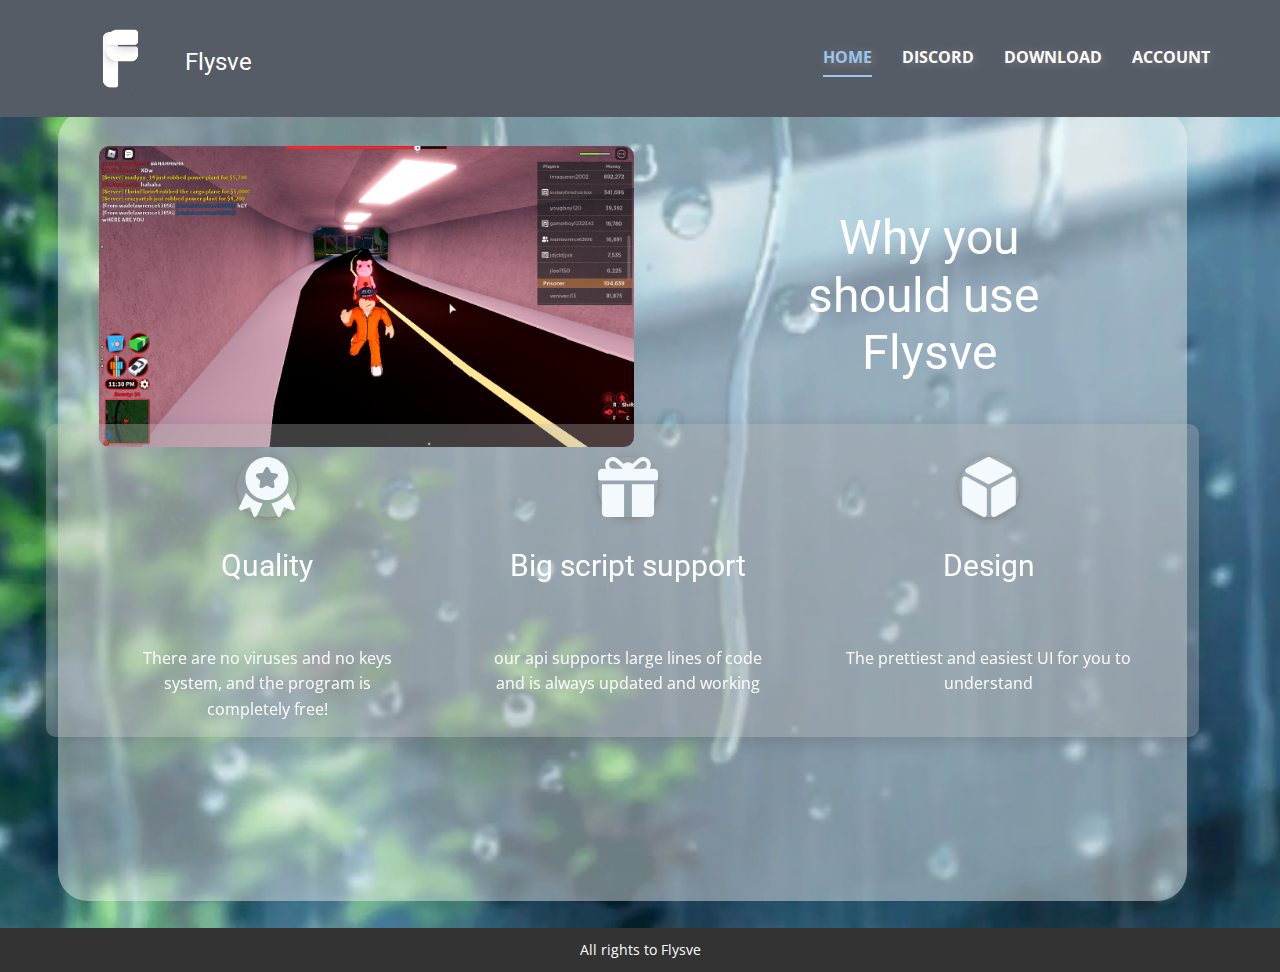
==== commit 3eb2b1b1: "Updating Again" ====
--- a/index.html
+++ b/index.html
@@ -37,10 +37,10 @@
             </a>
           </div>
           <div class="u-custom-menu u-nav-container">
-            <ul class="u-nav u-spacing-30 u-unstyled u-nav-1"><li class="u-nav-item"><a class="u-border-2 u-border-active-palette-1-base u-border-hover-palette-1-base u-border-no-left u-border-no-right u-border-no-top u-button-style u-nav-link u-text-active-palette-1-base u-text-grey-90 u-text-hover-grey-90" href="Home.html" style="padding: 10px 0px; text-shadow: 2px 2px 8px rgba(128,128,128,1);">Home</a>
-</li><li class="u-nav-item"><a class="u-border-2 u-border-active-palette-1-base u-border-hover-palette-1-base u-border-no-left u-border-no-right u-border-no-top u-button-style u-nav-link u-text-active-palette-1-base u-text-grey-90 u-text-hover-grey-90" href="Discord.html" style="padding: 10px 0px; text-shadow: 2px 2px 8px rgba(128,128,128,1);">Discord</a>
-</li><li class="u-nav-item"><a class="u-border-2 u-border-active-palette-1-base u-border-hover-palette-1-base u-border-no-left u-border-no-right u-border-no-top u-button-style u-nav-link u-text-active-palette-1-base u-text-grey-90 u-text-hover-grey-90" href="Download.html" style="padding: 10px 0px; text-shadow: 2px 2px 8px rgba(128,128,128,1);">Download</a>
-</li><li class="u-nav-item"><a class="u-border-2 u-border-active-palette-1-base u-border-hover-palette-1-base u-border-no-left u-border-no-right u-border-no-top u-button-style u-nav-link u-text-active-palette-1-base u-text-grey-90 u-text-hover-grey-90" href="Login.html" style="padding: 10px 0px; text-shadow: 2px 2px 8px rgba(128,128,128,1);">Account</a>
+            <ul class="u-nav u-spacing-30 u-unstyled u-nav-1"><li class="u-nav-item"><a class="u-border-2 u-border-active-palette-1-base u-border-hover-palette-1-base u-border-no-left u-border-no-right u-border-no-top u-button-style u-nav-link u-text-active-palette-1-base u-text-hover-grey-30 u-text-white" href="Home.html" style="padding: 10px 0px; text-shadow: 2px 2px 8px rgba(128,128,128,1);">Home</a>
+</li><li class="u-nav-item"><a class="u-border-2 u-border-active-palette-1-base u-border-hover-palette-1-base u-border-no-left u-border-no-right u-border-no-top u-button-style u-nav-link u-text-active-palette-1-base u-text-hover-grey-30 u-text-white" href="Discord.html" style="padding: 10px 0px; text-shadow: 2px 2px 8px rgba(128,128,128,1);">Discord</a>
+</li><li class="u-nav-item"><a class="u-border-2 u-border-active-palette-1-base u-border-hover-palette-1-base u-border-no-left u-border-no-right u-border-no-top u-button-style u-nav-link u-text-active-palette-1-base u-text-hover-grey-30 u-text-white" href="Download.html" style="padding: 10px 0px; text-shadow: 2px 2px 8px rgba(128,128,128,1);">Download</a>
+</li><li class="u-nav-item"><a class="u-border-2 u-border-active-palette-1-base u-border-hover-palette-1-base u-border-no-left u-border-no-right u-border-no-top u-button-style u-nav-link u-text-active-palette-1-base u-text-hover-grey-30 u-text-white" href="Login.html" style="padding: 10px 0px; text-shadow: 2px 2px 8px rgba(128,128,128,1);">Account</a>
 </li></ul>
           </div>
           <div class="u-custom-menu u-nav-container-collapse">
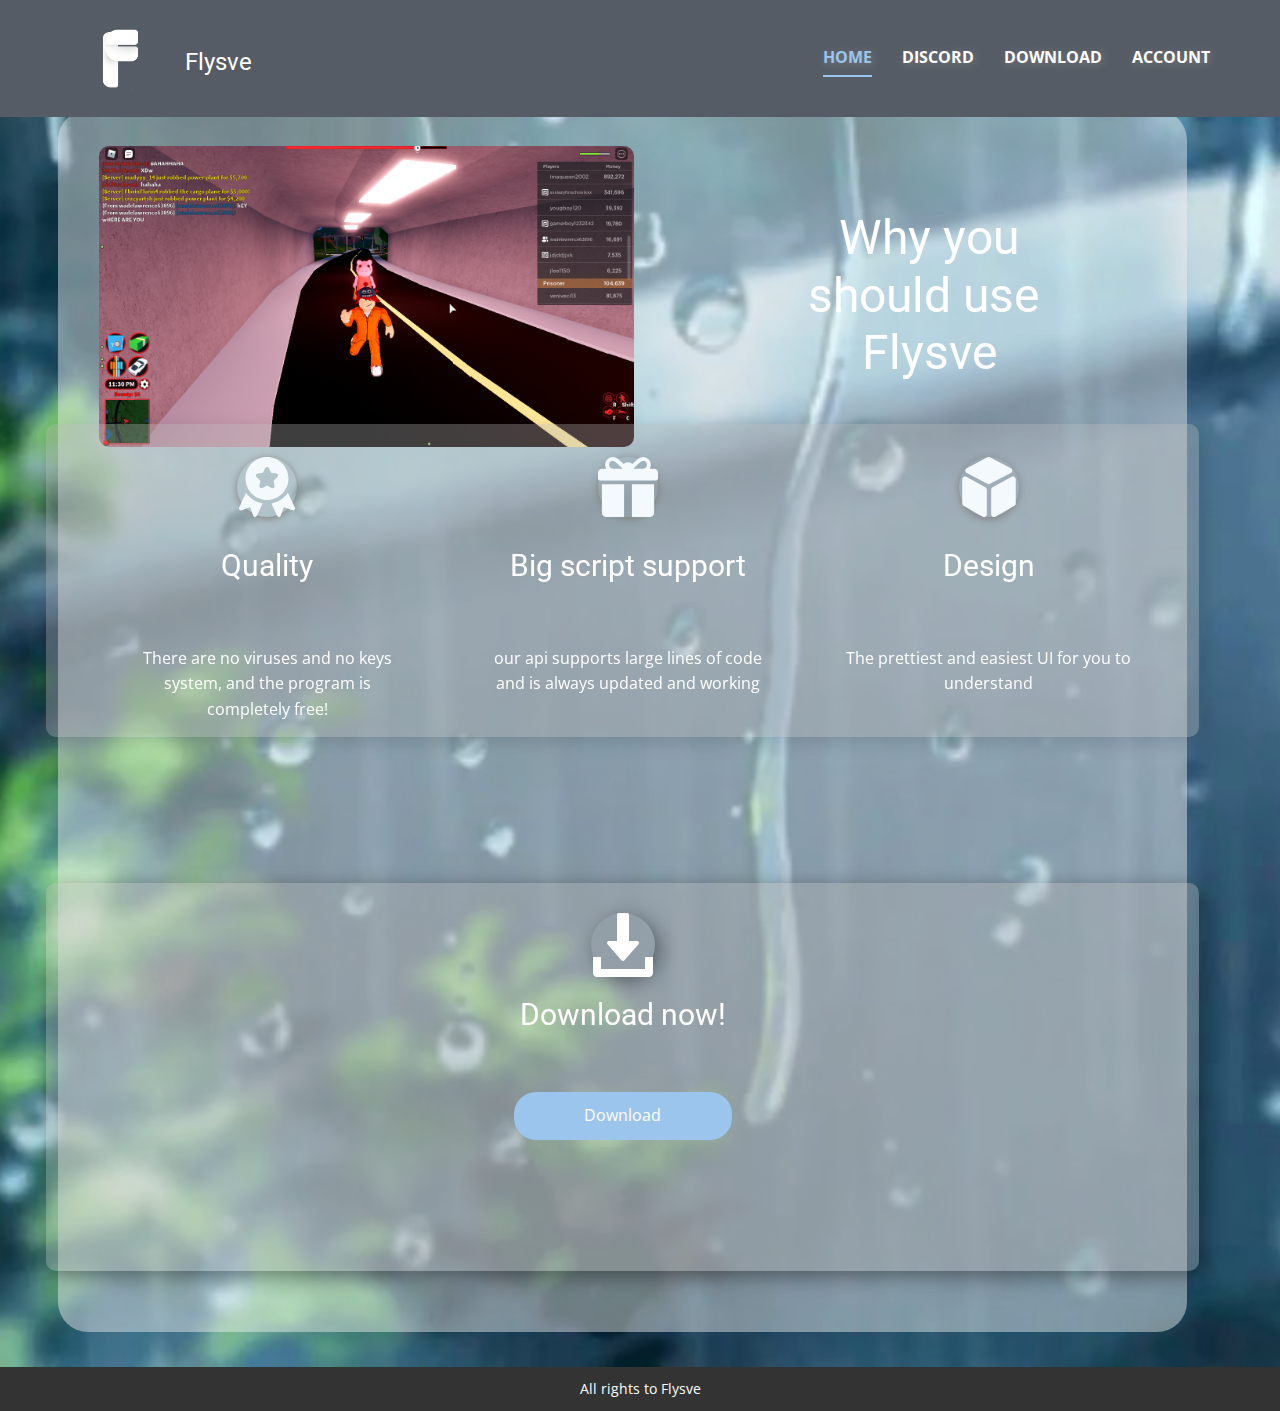
==== commit 0e9dd699: "Home Updates" ====
--- a/index.html
+++ b/index.html
@@ -114,6 +114,17 @@
                 </div>
               </div>
             </div>
+            <div class="u-container-style u-expanded-width-md u-expanded-width-sm u-expanded-width-xs u-grey-30 u-group u-opacity u-opacity-35 u-radius-10 u-shape-round u-group-2">
+              <div class="u-container-layout u-valign-top u-container-layout-5"><span class="u-icon u-icon-circle u-text-white u-icon-4"><svg class="u-svg-link" preserveAspectRatio="xMidYMin slice" viewBox="0 0 512 512" style=""><use xmlns:xlink="http://www.w3.org/1999/xlink" xlink:href="#svg-6729"></use></svg><svg class="u-svg-content" viewBox="0 0 512 512" x="0px" y="0px" id="svg-6729" style="enable-background:new 0 0 512 512;"><g><g><path d="M382.56,233.376C379.968,227.648,374.272,224,368,224h-64V16c0-8.832-7.168-16-16-16h-64c-8.832,0-16,7.168-16,16v208h-64    c-6.272,0-11.968,3.68-14.56,9.376c-2.624,5.728-1.6,12.416,2.528,17.152l112,128c3.04,3.488,7.424,5.472,12.032,5.472    c4.608,0,8.992-2.016,12.032-5.472l112-128C384.192,245.824,385.152,239.104,382.56,233.376z"></path>
+</g>
+</g><g><g><path d="M432,352v96H80v-96H16v128c0,17.696,14.336,32,32,32h416c17.696,0,32-14.304,32-32V352H432z"></path>
+</g>
+</g></svg></span>
+                <h3 class="u-align-center u-text u-text-default u-text-white u-text-8">Download now!<br>
+                </h3>
+                <a href="Download.html" data-page-id="243993717" class="u-btn u-button-style u-btn-1">Download</a>
+              </div>
+            </div>
           </div>
         </div>
       </div>
--- a/Home.css
+++ b/Home.css
@@ -4,15 +4,15 @@
 }
 
 .u-section-1 .u-sheet-1 {
-  min-height: 928px;
+  min-height: 1322px;
 }
 
 .u-section-1 .u-group-1 {
   width: 1129px;
-  min-height: 791px;
+  min-height: 1222px;
   height: auto;
   animation-duration: 1000ms;
-  margin: 110px auto 27px -12px;
+  margin: 110px auto 35px -12px;
 }
 
 .u-section-1 .u-container-layout-1 {
@@ -112,9 +112,38 @@
   margin: 62px 0 0;
 }
 
+.u-section-1 .u-group-2 {
+  width: 1153px;
+  box-shadow: 5px 5px 20px 0 rgba(0,0,0,0.4);
+  animation-duration: 3750ms;
+  min-height: 388px;
+  height: auto;
+  margin: 115px -12px 0;
+}
+
+.u-section-1 .u-container-layout-5 {
+  padding: 30px;
+}
+
+.u-section-1 .u-icon-4 {
+  width: 64px;
+  height: 64px;
+  box-shadow: 5px 5px 20px 0 rgba(0,0,0,0.4);
+  margin: 0 auto;
+}
+
+.u-section-1 .u-text-8 {
+  margin: 20px auto 0;
+}
+
+.u-section-1 .u-btn-1 {
+  margin: 59px auto 0;
+  padding: 11px 71px 12px 70px;
+}
+
 @media (max-width: 1199px) {
   .u-section-1 .u-sheet-1 {
-    min-height: 765px;
+    min-height: 1090px;
   }
 
   .u-section-1 .u-group-1 {
@@ -147,16 +176,22 @@
   .u-section-1 .u-icon-2 {
     color: rgb(255, 255, 255) !important;
   }
+
+  .u-section-1 .u-group-2 {
+    width: 940px;
+    margin-right: 0;
+    margin-left: 0;
+    height: auto;
+  }
 }
 
 @media (max-width: 991px) {
   .u-section-1 .u-sheet-1 {
-    min-height: 586px;
+    min-height: 835px;
   }
 
   .u-section-1 .u-group-1 {
     width: 720px;
-    min-height: 1251px;
   }
 
   .u-section-1 .u-text-1 {
@@ -189,11 +224,17 @@
     grid-template-columns: repeat(2, calc(50% - 5.0000025px));
     min-height: 673px;
   }
+
+  .u-section-1 .u-group-2 {
+    margin-right: initial;
+    margin-left: initial;
+    width: auto;
+  }
 }
 
 @media (max-width: 767px) {
   .u-section-1 .u-sheet-1 {
-    min-height: 440px;
+    min-height: 626px;
   }
 
   .u-section-1 .u-group-1 {
@@ -226,16 +267,20 @@
     padding-left: 10px;
     padding-right: 10px;
   }
+
+  .u-section-1 .u-container-layout-5 {
+    padding-left: 10px;
+    padding-right: 10px;
+  }
 }
 
 @media (max-width: 575px) {
   .u-section-1 .u-sheet-1 {
-    min-height: 277px;
+    min-height: 394px;
   }
 
   .u-section-1 .u-group-1 {
     width: 340px;
-    min-height: 1450px;
   }
 
   .u-section-1 .u-text-1 {
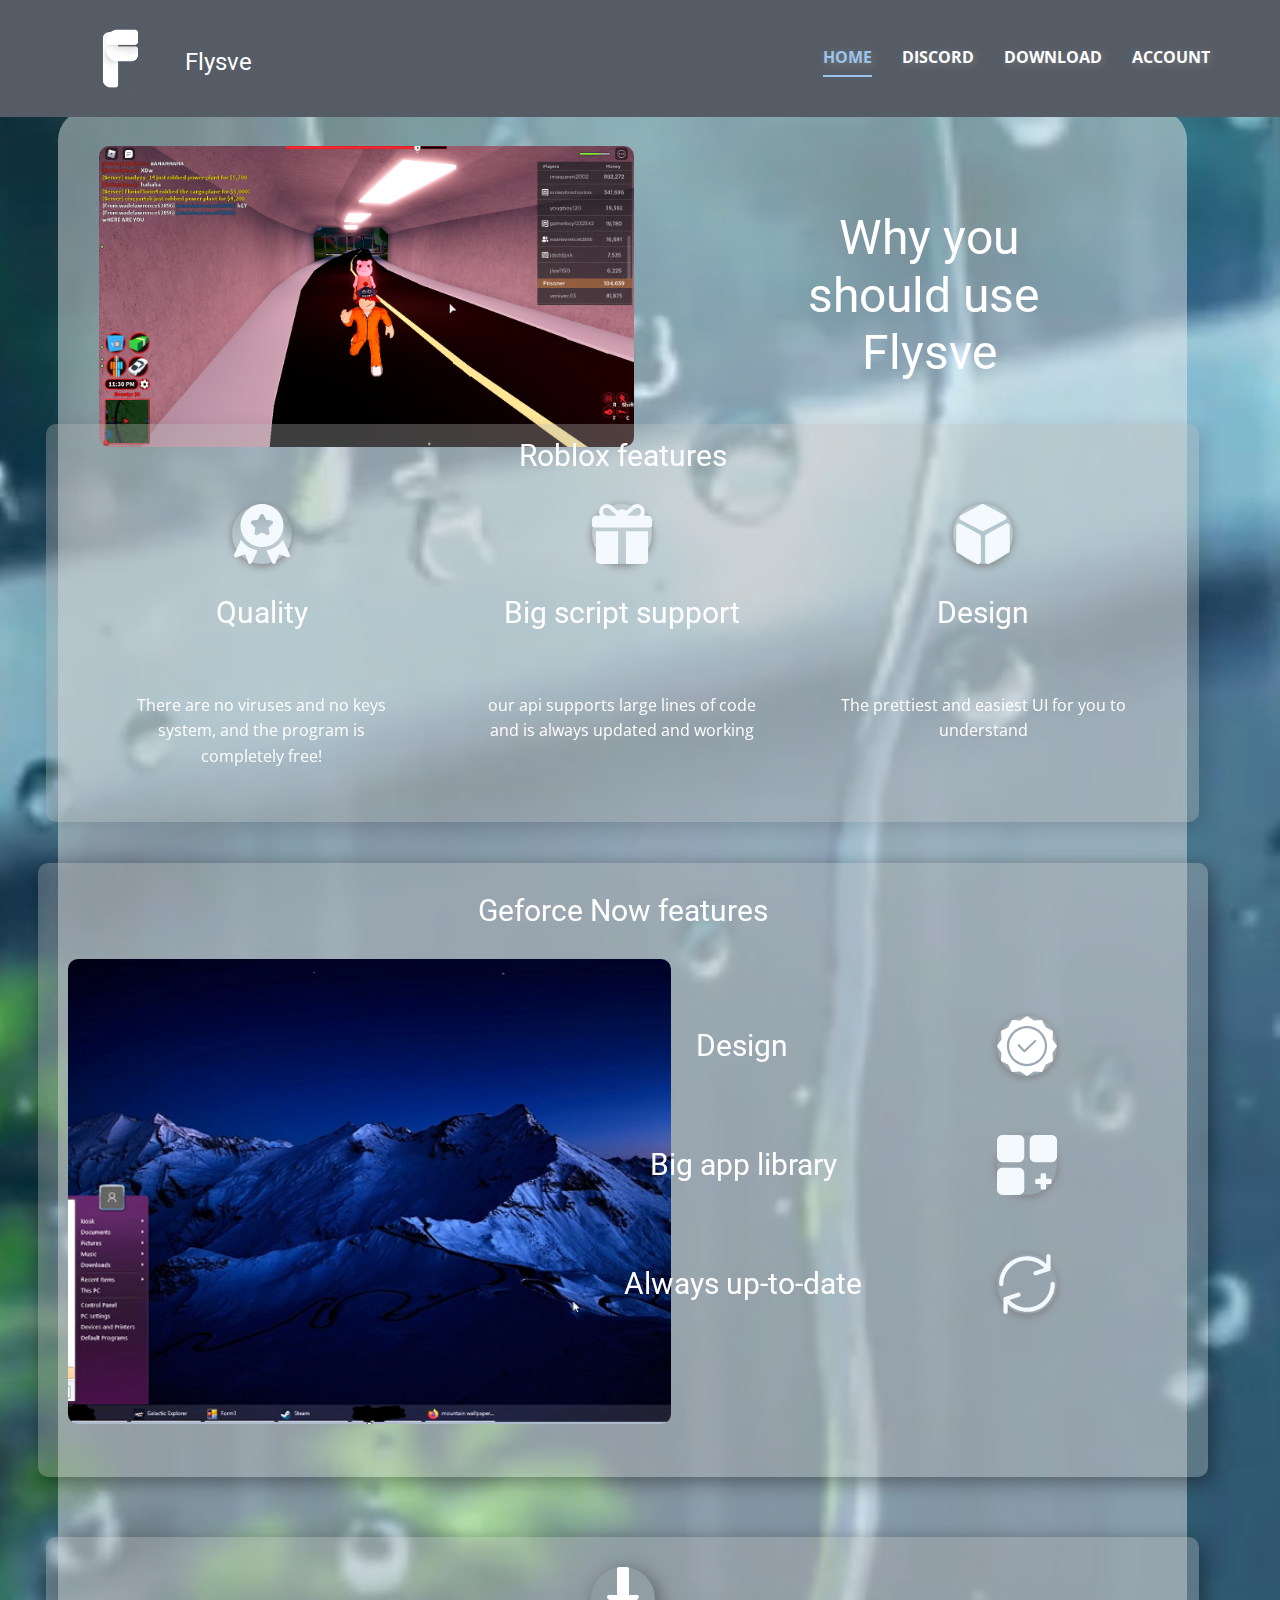
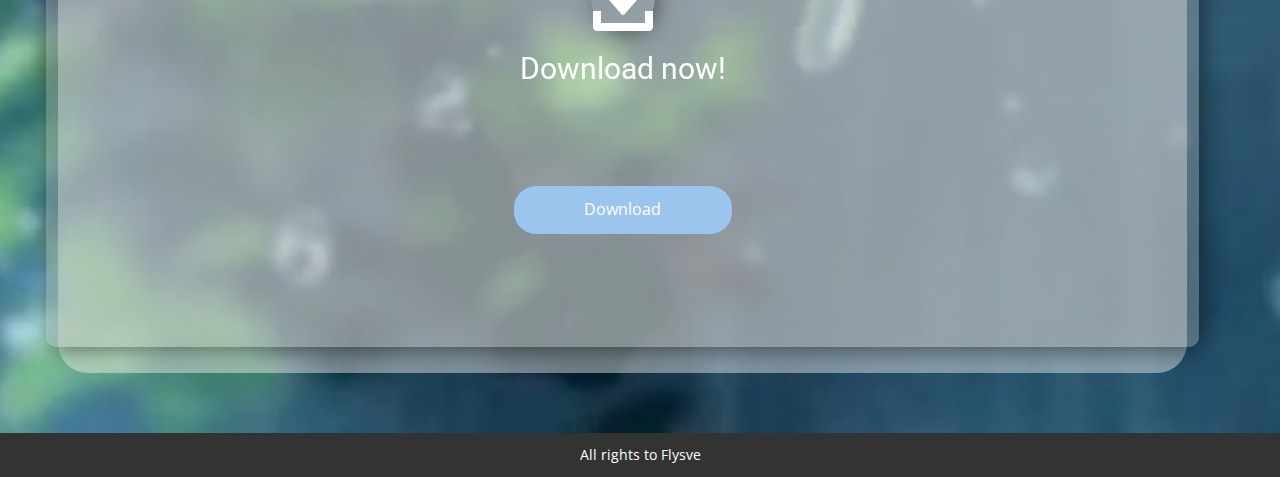
==== commit f57c3a6b: "Updates on home page" ====
--- a/index.html
+++ b/index.html
@@ -68,12 +68,12 @@
           <div class="u-container-layout u-container-layout-1">
             <h4 class="u-align-center u-text u-text-white u-text-1">Why you should use&nbsp;<br>Flysve
             </h4>
-            <img class="u-image u-image-round u-radius-10 u-image-1" src="images/7hr7junszek51.png" alt="" data-image-width="1366" data-image-height="768">
+            <img class="u-expanded-width-xs u-image u-image-round u-radius-10 u-image-1" src="images/7hr7junszek51.png" alt="" data-image-width="1366" data-image-height="768">
             <div class="u-expanded-width-md u-expanded-width-sm u-expanded-width-xs u-grey-30 u-opacity u-opacity-35 u-radius-10 u-shape u-shape-round u-shape-1"></div>
             <div class="u-list u-list-1">
               <div class="u-repeater u-repeater-1">
                 <div class="u-container-style u-list-item u-repeater-item">
-                  <div class="u-container-layout u-similar-container u-valign-top u-container-layout-2"><span class="u-icon u-icon-circle u-text-palette-1-light-3 u-icon-1" data-animation-name="fadeIn" data-animation-duration="1000" data-animation-delay="0"><svg class="u-svg-link" preserveAspectRatio="xMidYMin slice" viewBox="0 0 512 512" style=""><use xmlns:xlink="http://www.w3.org/1999/xlink" xlink:href="#svg-a5cb"></use></svg><svg class="u-svg-content" viewBox="0 0 512 512" x="0px" y="0px" id="svg-a5cb" style="enable-background:new 0 0 512 512;"><g><g><path d="M493.563,431.87l-58.716-125.913c-32.421,47.207-83.042,80.822-141.639,91.015l49.152,105.401    c6.284,13.487,25.732,12.587,30.793-1.341l25.193-69.204l5.192-2.421l69.205,25.193    C486.63,459.696,499.839,445.304,493.563,431.87z"></path>
+                  <div class="u-container-layout u-similar-container u-container-layout-2"><span class="u-icon u-icon-circle u-text-palette-1-light-3 u-icon-1" data-animation-name="fadeIn" data-animation-duration="1000" data-animation-delay="0"><svg class="u-svg-link" preserveAspectRatio="xMidYMin slice" viewBox="0 0 512 512" style=""><use xmlns:xlink="http://www.w3.org/1999/xlink" xlink:href="#svg-a5cb"></use></svg><svg class="u-svg-content" viewBox="0 0 512 512" x="0px" y="0px" id="svg-a5cb" style="enable-background:new 0 0 512 512;"><g><g><path d="M493.563,431.87l-58.716-125.913c-32.421,47.207-83.042,80.822-141.639,91.015l49.152,105.401    c6.284,13.487,25.732,12.587,30.793-1.341l25.193-69.204l5.192-2.421l69.205,25.193    C486.63,459.696,499.839,445.304,493.563,431.87z"></path>
 </g>
 </g><g><g><path d="M256.001,0C154.815,0,72.485,82.325,72.485,183.516s82.331,183.516,183.516,183.516    c101.186,0,183.516-82.325,183.516-183.516S357.188,0,256.001,0z M345.295,170.032l-32.541,31.722l7.69,44.804    c2.351,13.679-12.062,23.956-24.211,17.585l-40.231-21.148l-40.231,21.147c-12.219,6.416-26.549-3.982-24.211-17.585l7.69-44.804    l-32.541-31.722c-9.89-9.642-4.401-26.473,9.245-28.456l44.977-6.533l20.116-40.753c6.087-12.376,23.819-12.387,29.913,0    l20.116,40.753l44.977,6.533C349.697,143.557,355.185,160.389,345.295,170.032z"></path>
 </g>
@@ -88,7 +88,7 @@
                   </div>
                 </div>
                 <div class="u-container-style u-list-item u-repeater-item">
-                  <div class="u-container-layout u-similar-container u-valign-top u-container-layout-3"><span class="u-icon u-icon-circle u-text-palette-1-light-3 u-icon-2" data-animation-name="fadeIn" data-animation-duration="1000" data-animation-delay="0"><svg class="u-svg-link" preserveAspectRatio="xMidYMin slice" viewBox="0 0 512 512" style=""><use xmlns:xlink="http://www.w3.org/1999/xlink" xlink:href="#svg-36a5"></use></svg><svg class="u-svg-content" viewBox="0 0 512 512" x="0px" y="0px" id="svg-36a5" style="enable-background:new 0 0 512 512;"><g><g><path d="M478.609,99.726H441.34c4.916-7.78,8.16-16.513,9.085-25.749C453.38,44.46,437.835,18,411.37,6.269    c-24.326-10.783-51.663-6.375-71.348,11.479l-47.06,42.65c-9.165-10.024-22.34-16.324-36.962-16.324    c-14.648,0-27.844,6.32-37.011,16.375l-47.12-42.706C152.152-0.111,124.826-4.502,100.511,6.275    C74.053,18.007,58.505,44.476,61.469,73.992c0.927,9.229,4.169,17.958,9.084,25.734H33.391C14.949,99.726,0,114.676,0,133.117    v50.087c0,9.22,7.475,16.696,16.696,16.696h478.609c9.22,0,16.696-7.475,16.696-16.696v-50.087    C512,114.676,497.051,99.726,478.609,99.726z M205.913,94.161v5.565H127.37c-20.752,0-37.084-19.346-31.901-40.952    c2.283-9.515,9.151-17.626,18.034-21.732c12.198-5.638,25.71-3.828,35.955,5.445l56.469,51.182    C205.924,93.834,205.913,93.996,205.913,94.161z M417.294,69.544c-1.244,17.353-16.919,30.184-34.316,30.184h-76.891v-5.565    c0-0.197-0.012-0.392-0.014-0.589c12.792-11.596,40.543-36.748,55.594-50.391c8.554-7.753,20.523-11.372,31.587-8.072    C409.131,39.847,418.455,53.349,417.294,69.544z"></path>
+                  <div class="u-container-layout u-similar-container u-container-layout-3"><span class="u-icon u-icon-circle u-text-palette-1-light-3 u-icon-2" data-animation-name="fadeIn" data-animation-duration="1000" data-animation-delay="0"><svg class="u-svg-link" preserveAspectRatio="xMidYMin slice" viewBox="0 0 512 512" style=""><use xmlns:xlink="http://www.w3.org/1999/xlink" xlink:href="#svg-36a5"></use></svg><svg class="u-svg-content" viewBox="0 0 512 512" x="0px" y="0px" id="svg-36a5" style="enable-background:new 0 0 512 512;"><g><g><path d="M478.609,99.726H441.34c4.916-7.78,8.16-16.513,9.085-25.749C453.38,44.46,437.835,18,411.37,6.269    c-24.326-10.783-51.663-6.375-71.348,11.479l-47.06,42.65c-9.165-10.024-22.34-16.324-36.962-16.324    c-14.648,0-27.844,6.32-37.011,16.375l-47.12-42.706C152.152-0.111,124.826-4.502,100.511,6.275    C74.053,18.007,58.505,44.476,61.469,73.992c0.927,9.229,4.169,17.958,9.084,25.734H33.391C14.949,99.726,0,114.676,0,133.117    v50.087c0,9.22,7.475,16.696,16.696,16.696h478.609c9.22,0,16.696-7.475,16.696-16.696v-50.087    C512,114.676,497.051,99.726,478.609,99.726z M205.913,94.161v5.565H127.37c-20.752,0-37.084-19.346-31.901-40.952    c2.283-9.515,9.151-17.626,18.034-21.732c12.198-5.638,25.71-3.828,35.955,5.445l56.469,51.182    C205.924,93.834,205.913,93.996,205.913,94.161z M417.294,69.544c-1.244,17.353-16.919,30.184-34.316,30.184h-76.891v-5.565    c0-0.197-0.012-0.392-0.014-0.589c12.792-11.596,40.543-36.748,55.594-50.391c8.554-7.753,20.523-11.372,31.587-8.072    C409.131,39.847,418.455,53.349,417.294,69.544z"></path>
 </g>
 </g><g><g><path d="M33.391,233.291v244.87c0,18.442,14.949,33.391,33.391,33.391h155.826V233.291H33.391z"></path>
 </g>
@@ -103,7 +103,7 @@
                   </div>
                 </div>
                 <div class="u-align-center u-container-style u-list-item u-repeater-item">
-                  <div class="u-container-layout u-similar-container u-valign-top u-container-layout-4"><span class="u-icon u-icon-circle u-text-palette-1-light-3 u-icon-3" data-animation-name="fadeIn" data-animation-duration="1000" data-animation-delay="0"><svg class="u-svg-link" preserveAspectRatio="xMidYMin slice" viewBox="0 0 511.846 511.846" style=""><use xmlns:xlink="http://www.w3.org/1999/xlink" xlink:href="#svg-2bb9"></use></svg><svg class="u-svg-content" viewBox="0 0 511.846 511.846" id="svg-2bb9"><g><path d="m225.336 258.021-163.44-88.824c-7.27-3.949-15.855-3.786-22.969.443-7.114 4.228-11.359 11.693-11.359 19.969v206.052c0 8.337 4.502 16.076 11.75 20.197l163.443 92.917c3.603 2.048 7.543 3.071 11.484 3.071 4.016 0 8.031-1.063 11.682-3.188 7.231-4.207 11.548-11.714 11.548-20.081v-210.143c0-8.521-4.65-16.343-12.139-20.413z"></path><path d="m454.621 115.6c-.011-8.7-4.817-16.591-12.54-20.594l-178.226-92.399c-6.748-3.5-14.791-3.474-21.514.065l-175.605 92.399c-7.646 4.025-12.402 11.892-12.413 20.533-.01 8.639 4.727 16.517 12.362 20.559l175.606 92.976c3.4 1.799 7.133 2.699 10.868 2.699 3.689 0 7.379-.878 10.745-2.635l178.23-92.974c7.714-4.024 12.499-11.929 12.487-20.629z"></path><path d="m472.919 169.64c-7.11-4.229-15.699-4.396-22.966-.444l-163.445 88.825c-7.487 4.07-12.137 11.891-12.137 20.412v210.143c0 8.367 4.317 15.874 11.548 20.081 3.651 2.125 7.665 3.187 11.682 3.187 3.94 0 7.882-1.023 11.484-3.07l163.444-92.917c7.248-4.121 11.749-11.86 11.749-20.197v-206.051c0-8.276-4.245-15.741-11.359-19.969z"></path>
+                  <div class="u-container-layout u-similar-container u-container-layout-4"><span class="u-icon u-icon-circle u-text-palette-1-light-3 u-icon-3" data-animation-name="fadeIn" data-animation-duration="1000" data-animation-delay="0"><svg class="u-svg-link" preserveAspectRatio="xMidYMin slice" viewBox="0 0 511.846 511.846" style=""><use xmlns:xlink="http://www.w3.org/1999/xlink" xlink:href="#svg-2bb9"></use></svg><svg class="u-svg-content" viewBox="0 0 511.846 511.846" id="svg-2bb9"><g><path d="m225.336 258.021-163.44-88.824c-7.27-3.949-15.855-3.786-22.969.443-7.114 4.228-11.359 11.693-11.359 19.969v206.052c0 8.337 4.502 16.076 11.75 20.197l163.443 92.917c3.603 2.048 7.543 3.071 11.484 3.071 4.016 0 8.031-1.063 11.682-3.188 7.231-4.207 11.548-11.714 11.548-20.081v-210.143c0-8.521-4.65-16.343-12.139-20.413z"></path><path d="m454.621 115.6c-.011-8.7-4.817-16.591-12.54-20.594l-178.226-92.399c-6.748-3.5-14.791-3.474-21.514.065l-175.605 92.399c-7.646 4.025-12.402 11.892-12.413 20.533-.01 8.639 4.727 16.517 12.362 20.559l175.606 92.976c3.4 1.799 7.133 2.699 10.868 2.699 3.689 0 7.379-.878 10.745-2.635l178.23-92.974c7.714-4.024 12.499-11.929 12.487-20.629z"></path><path d="m472.919 169.64c-7.11-4.229-15.699-4.396-22.966-.444l-163.445 88.825c-7.487 4.07-12.137 11.891-12.137 20.412v210.143c0 8.367 4.317 15.874 11.548 20.081 3.651 2.125 7.665 3.187 11.682 3.187 3.94 0 7.882-1.023 11.484-3.07l163.444-92.917c7.248-4.121 11.749-11.86 11.749-20.197v-206.051c0-8.276-4.245-15.741-11.359-19.969z"></path>
 </g></svg>
             
             
@@ -114,13 +114,39 @@
                 </div>
               </div>
             </div>
+            <h3 class="u-align-center u-text u-text-default u-text-white u-text-8"> Roblox features</h3>
             <div class="u-container-style u-expanded-width-md u-expanded-width-sm u-expanded-width-xs u-grey-30 u-group u-opacity u-opacity-35 u-radius-10 u-shape-round u-group-2">
-              <div class="u-container-layout u-valign-top u-container-layout-5"><span class="u-icon u-icon-circle u-text-white u-icon-4"><svg class="u-svg-link" preserveAspectRatio="xMidYMin slice" viewBox="0 0 512 512" style=""><use xmlns:xlink="http://www.w3.org/1999/xlink" xlink:href="#svg-6729"></use></svg><svg class="u-svg-content" viewBox="0 0 512 512" x="0px" y="0px" id="svg-6729" style="enable-background:new 0 0 512 512;"><g><g><path d="M382.56,233.376C379.968,227.648,374.272,224,368,224h-64V16c0-8.832-7.168-16-16-16h-64c-8.832,0-16,7.168-16,16v208h-64    c-6.272,0-11.968,3.68-14.56,9.376c-2.624,5.728-1.6,12.416,2.528,17.152l112,128c3.04,3.488,7.424,5.472,12.032,5.472    c4.608,0,8.992-2.016,12.032-5.472l112-128C384.192,245.824,385.152,239.104,382.56,233.376z"></path>
+              <div class="u-container-layout u-container-layout-5">
+                <h3 class="u-text u-text-default u-text-white u-text-9"> Geforce Now features</h3>
+                <img class="u-image u-image-round u-radius-10 u-image-2" src="images/unknown.png" alt="" data-image-width="777" data-image-height="423">
+                <h3 class="u-align-center u-text u-text-default u-text-white u-text-10">Design</h3><span class="u-icon u-icon-circle u-icon-4" data-animation-name="fadeIn" data-animation-duration="1000" data-animation-delay="0"><svg class="u-svg-link" preserveAspectRatio="xMidYMin slice" viewBox="0 0 440.6 440" style=""><use xmlns:xlink="http://www.w3.org/1999/xlink" xlink:href="#svg-8957"></use></svg><svg class="u-svg-content" viewBox="0 0 440.6 440" id="svg-8957"><path d="m220.300781 89.199219c-72.5 0-131.402343 59-131.402343 131.402343 0 72.398438 59 131.398438 131.402343 131.398438 72.398438 0 131.398438-59 131.398438-131.398438 0-72.402343-58.898438-131.402343-131.398438-131.402343zm65.898438 99.902343-79.300781 74.796876c-1.464844 1.4375-3.445313 2.230468-5.5 2.203124-2.148438.019532-4.210938-.847656-5.699219-2.402343l-41.5-42.597657c-3.039063-3.15625-2.972657-8.175781.15625-11.246093 3.125-3.070313 8.140625-3.050781 11.246093.042969l36 37 73.597657-69.398438c3.203125-3.039062 8.261719-2.902344 11.300781.300781s2.902344 8.261719-.300781 11.300781zm0 0"></path><path d="m409 268.5 31.601562-47.898438-31.601562-47.902343c-.925781-1.421875-1.382812-3.101563-1.300781-4.800781l3.199219-57.398438-51.097657-25.898438c-1.511719-.761718-2.738281-1.988281-3.5-3.5l-25.800781-51.101562-57.398438 3.199219c-1.699218.082031-3.378906-.371094-4.800781-1.300781l-48-31.597657-47.902343 31.597657c-1.421876.929687-3.101563 1.382812-4.796876 1.300781l-57.402343-3.199219-25.898438 51.101562c-.761719 1.511719-1.988281 2.738282-3.5 3.5l-51.101562 25.796876 3.199219 57.402343c.082031 1.695313-.371094 3.375-1.296876 4.800781l-31.601562 48 31.601562 47.898438c.925782 1.425781 1.378907 3.101562 1.296876 4.800781l-3.199219 57.398438 51.101562 25.800781c1.511719.761719 2.738281 1.988281 3.5 3.5l25.800781 51.101562 57.398438-3.203124h.398438c1.558593.019531 3.085937.46875 4.402343 1.300781l47.898438 31.601562 47.902343-31.601562c1.421876-.925781 3.101563-1.378907 4.796876-1.300781l57.402343 3.203124 25.800781-51.101562c.761719-1.511719 1.988282-2.738281 3.5-3.5l51.097657-25.800781-3.199219-57.398438c.085938-1.703125.601562-3.355469 1.5-4.800781zm-188.699219 99.5c-81.300781 0-147.402343-66.101562-147.402343-147.398438 0-81.300781 66.101562-147.402343 147.402343-147.402343s147.398438 66.101562 147.398438 147.402343c0 81.296876-66.097657 147.398438-147.398438 147.398438zm0 0"></path></svg>
+            
+            
+          </span>
+                <h3 class="u-align-center u-text u-text-default u-text-white u-text-11">Big app library</h3><span class="u-icon u-icon-circle u-icon-5" data-animation-name="fadeIn" data-animation-duration="1000" data-animation-delay="0"><svg class="u-svg-link" preserveAspectRatio="xMidYMin slice" viewBox="0 0 469.333 469.333" style=""><use xmlns:xlink="http://www.w3.org/1999/xlink" xlink:href="#svg-b425"></use></svg><svg class="u-svg-content" viewBox="0 0 469.333 469.333" x="0px" y="0px" id="svg-b425" style="enable-background:new 0 0 469.333 469.333;"><g><g><g><path d="M170.667,0h-128C19.135,0,0,19.135,0,42.667v128c0,23.531,19.135,42.667,42.667,42.667h128     c23.531,0,42.667-19.135,42.667-42.667v-128C213.333,19.135,194.198,0,170.667,0z"></path><path d="M426.667,0h-128C275.135,0,256,19.135,256,42.667v128c0,23.531,19.135,42.667,42.667,42.667h128     c23.531,0,42.667-19.135,42.667-42.667v-128C469.333,19.135,450.198,0,426.667,0z"></path><path d="M170.667,256h-128C19.135,256,0,275.135,0,298.667v128c0,23.531,19.135,42.667,42.667,42.667h128     c23.531,0,42.667-19.135,42.667-42.667v-128C213.333,275.135,194.198,256,170.667,256z"></path><path d="M416,341.333h-32v-32c0-5.896-4.771-10.667-10.667-10.667H352c-5.896,0-10.667,4.771-10.667,10.667v32h-32     c-5.896,0-10.667,4.771-10.667,10.667v21.333c0,5.896,4.771,10.667,10.667,10.667h32v32c0,5.896,4.771,10.667,10.667,10.667     h21.333c5.896,0,10.667-4.771,10.667-10.667v-32h32c5.896,0,10.667-4.771,10.667-10.667V352     C426.667,346.104,421.896,341.333,416,341.333z"></path>
+</g>
+</g>
+</g></svg>
+            
+            
+          </span>
+                <h3 class="u-align-center u-text u-text-default u-text-white u-text-12">Always up-to-date</h3><span class="u-icon u-icon-circle u-icon-6" data-animation-name="fadeIn" data-animation-duration="1000" data-animation-delay="0"><svg class="u-svg-link" preserveAspectRatio="xMidYMin slice" viewBox="0 0 477.867 477.867" style=""><use xmlns:xlink="http://www.w3.org/1999/xlink" xlink:href="#svg-9c45"></use></svg><svg class="u-svg-content" viewBox="0 0 477.867 477.867" x="0px" y="0px" id="svg-9c45" style="enable-background:new 0 0 477.867 477.867;"><g><g><path d="M409.6,0c-9.426,0-17.067,7.641-17.067,17.067v62.344C304.667-5.656,164.478-3.386,79.411,84.479    c-40.09,41.409-62.455,96.818-62.344,154.454c0,9.426,7.641,17.067,17.067,17.067S51.2,248.359,51.2,238.933    c0.021-103.682,84.088-187.717,187.771-187.696c52.657,0.01,102.888,22.135,138.442,60.976l-75.605,25.207    c-8.954,2.979-13.799,12.652-10.82,21.606s12.652,13.799,21.606,10.82l102.4-34.133c6.99-2.328,11.697-8.88,11.674-16.247v-102.4    C426.667,7.641,419.026,0,409.6,0z"></path>
+</g>
+</g><g><g><path d="M443.733,221.867c-9.426,0-17.067,7.641-17.067,17.067c-0.021,103.682-84.088,187.717-187.771,187.696    c-52.657-0.01-102.888-22.135-138.442-60.976l75.605-25.207c8.954-2.979,13.799-12.652,10.82-21.606    c-2.979-8.954-12.652-13.799-21.606-10.82l-102.4,34.133c-6.99,2.328-11.697,8.88-11.674,16.247v102.4    c0,9.426,7.641,17.067,17.067,17.067s17.067-7.641,17.067-17.067v-62.345c87.866,85.067,228.056,82.798,313.122-5.068    c40.09-41.409,62.455-96.818,62.344-154.454C460.8,229.508,453.159,221.867,443.733,221.867z"></path>
+</g>
+</g></svg>
+            
+            
+          </span>
+              </div>
+            </div>
+            <div class="u-container-style u-expanded-width-md u-expanded-width-sm u-expanded-width-xs u-grey-30 u-group u-opacity u-opacity-35 u-radius-10 u-shape-round u-group-3">
+              <div class="u-container-layout u-container-layout-6"><span class="u-icon u-icon-circle u-text-white u-icon-7"><svg class="u-svg-link" preserveAspectRatio="xMidYMin slice" viewBox="0 0 512 512" style=""><use xmlns:xlink="http://www.w3.org/1999/xlink" xlink:href="#svg-6729"></use></svg><svg class="u-svg-content" viewBox="0 0 512 512" x="0px" y="0px" id="svg-6729" style="enable-background:new 0 0 512 512;"><g><g><path d="M382.56,233.376C379.968,227.648,374.272,224,368,224h-64V16c0-8.832-7.168-16-16-16h-64c-8.832,0-16,7.168-16,16v208h-64    c-6.272,0-11.968,3.68-14.56,9.376c-2.624,5.728-1.6,12.416,2.528,17.152l112,128c3.04,3.488,7.424,5.472,12.032,5.472    c4.608,0,8.992-2.016,12.032-5.472l112-128C384.192,245.824,385.152,239.104,382.56,233.376z"></path>
 </g>
 </g><g><g><path d="M432,352v96H80v-96H16v128c0,17.696,14.336,32,32,32h416c17.696,0,32-14.304,32-32V352H432z"></path>
 </g>
 </g></svg></span>
-                <h3 class="u-align-center u-text u-text-default u-text-white u-text-8">Download now!<br>
+                <h3 class="u-align-center u-text u-text-default u-text-white u-text-13">Download now!<br>
                 </h3>
                 <a href="Download.html" data-page-id="243993717" class="u-btn u-button-style u-btn-1">Download</a>
               </div>
--- a/Home.css
+++ b/Home.css
@@ -4,15 +4,15 @@
 }
 
 .u-section-1 .u-sheet-1 {
-  min-height: 1322px;
+  min-height: 1952px;
 }
 
 .u-section-1 .u-group-1 {
   width: 1129px;
-  min-height: 1222px;
+  min-height: 1863px;
   height: auto;
   animation-duration: 1000ms;
-  margin: 110px auto 35px -12px;
+  margin: 110px auto 60px -12px;
 }
 
 .u-section-1 .u-container-layout-1 {
@@ -32,7 +32,7 @@
 
 .u-section-1 .u-shape-1 {
   width: 1153px;
-  height: 313px;
+  height: 398px;
   box-shadow: 5px 5px 20px 0 rgba(0,0,0,0.4);
   animation-duration: 3750ms;
   margin: -23px -12px 0;
@@ -40,7 +40,7 @@
 
 .u-section-1 .u-list-1 {
   width: 1072px;
-  margin: -303px 23px 0 auto;
+  margin: -341px auto 0;
 }
 
 .u-section-1 .u-repeater-1 {
@@ -112,38 +112,107 @@
   margin: 62px 0 0;
 }
 
+.u-section-1 .u-text-8 {
+  margin: -377px auto 0;
+}
+
 .u-section-1 .u-group-2 {
+  width: 1170px;
+  box-shadow: 5px 5px 20px 0 rgba(0,0,0,0.4);
+  animation-duration: 3750ms;
+  min-height: 614px;
+  height: auto;
+  margin: 389px -20px 0;
+}
+
+.u-section-1 .u-container-layout-5 {
+  padding: 30px;
+}
+
+.u-section-1 .u-text-9 {
+  margin: 0 auto;
+}
+
+.u-section-1 .u-image-2 {
+  width: 603px;
+  height: 465px;
+  margin: 30px 507px 0 0;
+}
+
+.u-section-1 .u-text-10 {
+  margin: -396px 390px 0 auto;
+}
+
+.u-section-1 .u-icon-4 {
+  height: 60px;
+  width: 60px;
+  background-image: none;
+  box-shadow: 0 2px 8px 0 rgba(128,128,128,1);
+  animation-duration: 1000ms;
+  color: rgb(255, 255, 255) !important;
+  margin: -48px 121px 0 auto;
+}
+
+.u-section-1 .u-text-11 {
+  margin: 71px 341px 0 auto;
+}
+
+.u-section-1 .u-icon-5 {
+  height: 60px;
+  width: 60px;
+  background-image: none;
+  box-shadow: 0 2px 8px 0 rgba(128,128,128,1);
+  animation-duration: 1000ms;
+  color: rgb(244, 249, 253) !important;
+  margin: -48px 121px 0 auto;
+}
+
+.u-section-1 .u-text-12 {
+  margin: 71px 316px 0 auto;
+}
+
+.u-section-1 .u-icon-6 {
+  height: 60px;
+  width: 60px;
+  background-image: none;
+  box-shadow: 0 2px 8px 0 rgba(128,128,128,1);
+  animation-duration: 1000ms;
+  color: rgb(244, 249, 253) !important;
+  margin: -48px 121px 0 auto;
+}
+
+.u-section-1 .u-group-3 {
   width: 1153px;
   box-shadow: 5px 5px 20px 0 rgba(0,0,0,0.4);
   animation-duration: 3750ms;
-  min-height: 388px;
+  min-height: 410px;
   height: auto;
-  margin: 115px -12px 0;
-}
-
-.u-section-1 .u-container-layout-5 {
-  padding: 30px;
-}
-
-.u-section-1 .u-icon-4 {
+  margin: 60px -12px 0;
+}
+
+.u-section-1 .u-container-layout-6 {
+  padding: 0;
+}
+
+.u-section-1 .u-icon-7 {
   width: 64px;
   height: 64px;
   box-shadow: 5px 5px 20px 0 rgba(0,0,0,0.4);
-  margin: 0 auto;
-}
-
-.u-section-1 .u-text-8 {
+  margin: 30px auto 0;
+}
+
+.u-section-1 .u-text-13 {
   margin: 20px auto 0;
 }
 
 .u-section-1 .u-btn-1 {
-  margin: 59px auto 0;
+  margin: 99px auto 0;
   padding: 11px 71px 12px 70px;
 }
 
 @media (max-width: 1199px) {
   .u-section-1 .u-sheet-1 {
-    min-height: 1090px;
+    min-height: 1610px;
   }
 
   .u-section-1 .u-group-1 {
@@ -165,7 +234,6 @@
 
   .u-section-1 .u-list-1 {
     width: 940px;
-    margin-right: 0;
   }
 
   .u-section-1 .u-repeater-1 {
@@ -183,11 +251,36 @@
     margin-left: 0;
     height: auto;
   }
+
+  .u-section-1 .u-image-2 {
+    margin-right: 277px;
+  }
+
+  .u-section-1 .u-text-10 {
+    margin-top: 20px;
+    margin-right: 277px;
+    margin-left: 0;
+  }
+
+  .u-section-1 .u-text-11 {
+    margin-right: 270px;
+  }
+
+  .u-section-1 .u-text-12 {
+    margin-right: 251px;
+  }
+
+  .u-section-1 .u-group-3 {
+    width: 940px;
+    margin-left: 0;
+    margin-right: 0;
+    height: auto;
+  }
 }
 
 @media (max-width: 991px) {
   .u-section-1 .u-sheet-1 {
-    min-height: 835px;
+    min-height: 1233px;
   }
 
   .u-section-1 .u-group-1 {
@@ -195,21 +288,11 @@
   }
 
   .u-section-1 .u-text-1 {
-    width: 283px;
-    margin-top: 27px;
-    margin-left: auto;
-    margin-right: auto;
-  }
-
-  .u-section-1 .u-image-1 {
-    margin-top: 52px;
-    margin-right: 75px;
-    margin-left: auto;
+    margin-right: 0;
+    margin-left: 437px;
   }
 
   .u-section-1 .u-shape-1 {
-    height: 683px;
-    margin-top: 17px;
     margin-right: initial;
     margin-left: initial;
     width: auto;
@@ -217,7 +300,6 @@
 
   .u-section-1 .u-list-1 {
     width: 720px;
-    margin-top: -673px;
   }
 
   .u-section-1 .u-repeater-1 {
@@ -230,19 +312,47 @@
     margin-left: initial;
     width: auto;
   }
+
+  .u-section-1 .u-image-2 {
+    margin-right: 57px;
+  }
+
+  .u-section-1 .u-text-10 {
+    margin-right: 57px;
+  }
+
+  .u-section-1 .u-text-11 {
+    margin-right: 203px;
+  }
+
+  .u-section-1 .u-text-12 {
+    margin-right: 188px;
+  }
+
+  .u-section-1 .u-group-3 {
+    margin-right: initial;
+    margin-left: initial;
+    width: auto;
+  }
 }
 
 @media (max-width: 767px) {
   .u-section-1 .u-sheet-1 {
-    min-height: 626px;
+    min-height: 925px;
   }
 
   .u-section-1 .u-group-1 {
     width: 540px;
   }
 
+  .u-section-1 .u-text-1 {
+    margin-left: 257px;
+  }
+
   .u-section-1 .u-image-1 {
-    margin-right: 5px;
+    margin-top: 20px;
+    margin-right: 0;
+    margin-left: 257px;
   }
 
   .u-section-1 .u-list-1 {
@@ -268,45 +378,140 @@
     padding-right: 10px;
   }
 
+  .u-section-1 .u-text-8 {
+    margin-top: 20px;
+  }
+
   .u-section-1 .u-container-layout-5 {
     padding-left: 10px;
     padding-right: 10px;
   }
+
+  .u-section-1 .u-image-2 {
+    width: 520px;
+    height: 401px;
+    margin-right: 0;
+  }
+
+  .u-section-1 .u-text-10 {
+    margin-right: 0;
+  }
+
+  .u-section-1 .u-text-11 {
+    margin-right: 160px;
+  }
+
+  .u-section-1 .u-icon-5 {
+    margin-top: 20px;
+    margin-right: 160px;
+  }
+
+  .u-section-1 .u-text-12 {
+    margin-right: 160px;
+  }
+
+  .u-section-1 .u-icon-6 {
+    margin-top: 20px;
+    margin-right: 160px;
+  }
 }
 
 @media (max-width: 575px) {
   .u-section-1 .u-sheet-1 {
-    min-height: 394px;
+    min-height: 582px;
   }
 
   .u-section-1 .u-group-1 {
     width: 340px;
+    min-height: 3187px;
   }
 
   .u-section-1 .u-text-1 {
     width: auto;
-    margin-top: 86px;
+    margin-top: 82px;
     margin-left: 29px;
     margin-right: 29px;
   }
 
   .u-section-1 .u-image-1 {
     height: 191px;
-    width: 303px;
-    margin-top: 31px;
-    margin-right: auto;
-  }
-
-  .u-section-1 .u-shape-1 {
-    height: 892px;
-    margin-top: 89px;
-    width: auto;
+    margin-top: 39px;
     margin-right: initial;
     margin-left: initial;
+    width: auto;
+  }
+
+  .u-section-1 .u-shape-1 {
+    height: 949px;
+    margin-top: 85px;
+    width: auto;
+    margin-right: initial;
+    margin-left: initial;
   }
 
   .u-section-1 .u-list-1 {
     width: 340px;
-    margin-top: -882px;
+    margin-top: -892px;
+  }
+
+  .u-section-1 .u-text-8 {
+    width: auto;
+    margin-top: -957px;
+  }
+
+  .u-section-1 .u-group-2 {
+    margin-top: 1366px;
+    min-height: 783px;
+    width: auto;
+    margin-right: initial;
+    margin-left: initial;
+  }
+
+  .u-section-1 .u-container-layout-5 {
+    padding-left: 0;
+    padding-right: 0;
+  }
+
+  .u-section-1 .u-image-2 {
+    width: 320px;
+    height: 247px;
+    margin-left: 10px;
+    margin-right: 10px;
+  }
+
+  .u-section-1 .u-text-10 {
+    width: auto;
+    margin-top: 83px;
+    margin-right: auto;
+    margin-left: 108px;
+  }
+
+  .u-section-1 .u-icon-4 {
+    margin-top: -46px;
+    margin-right: 28px;
+  }
+
+  .u-section-1 .u-text-11 {
+    width: auto;
+    margin-top: 61px;
+    margin-right: auto;
+    margin-left: 30px;
+  }
+
+  .u-section-1 .u-icon-5 {
+    margin-top: -44px;
+    margin-right: 75px;
+  }
+
+  .u-section-1 .u-text-12 {
+    width: auto;
+    margin-top: 73px;
+    margin-right: auto;
+    margin-left: 30px;
+  }
+
+  .u-section-1 .u-icon-6 {
+    margin-top: -44px;
+    margin-right: 28px;
   }
 }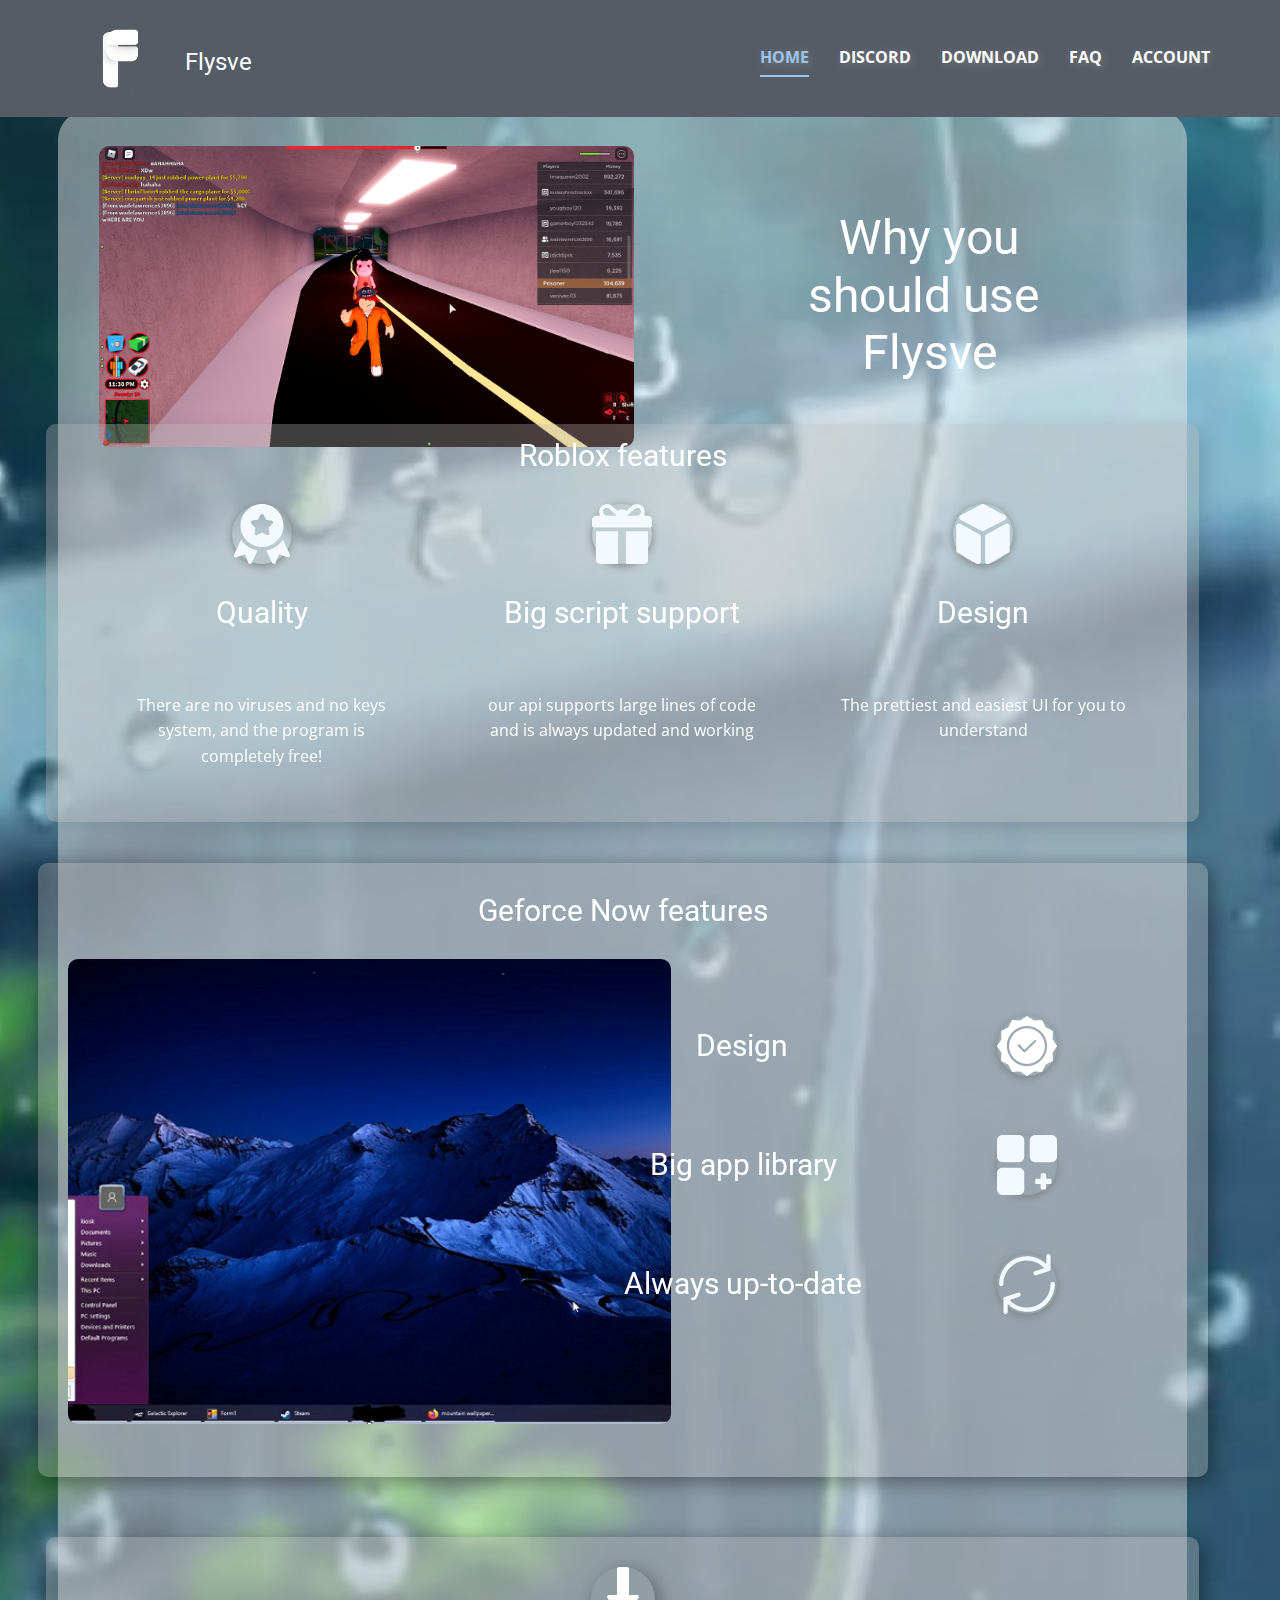
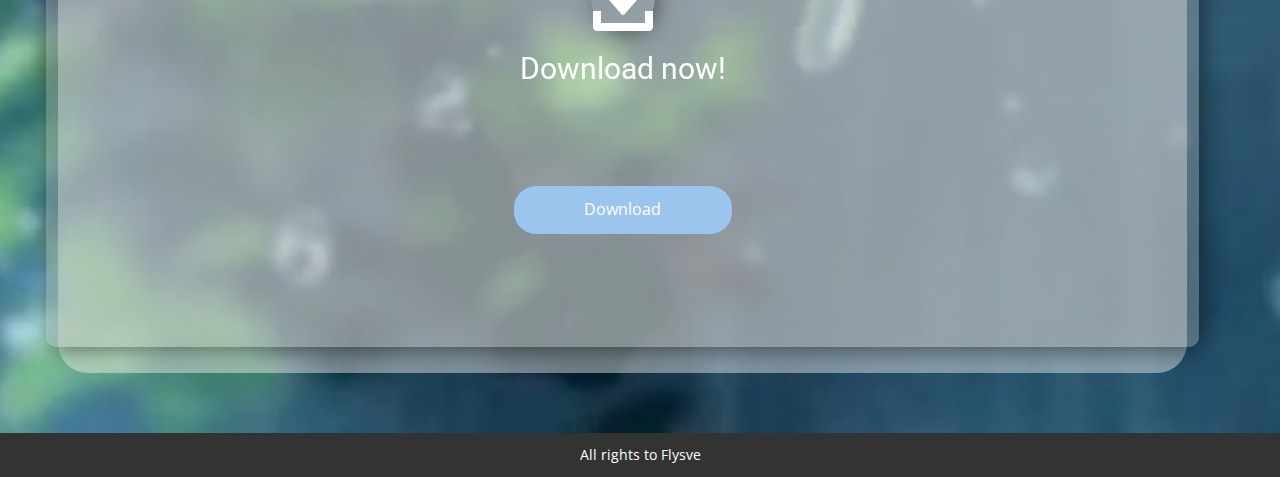
==== commit a3183d63: "Updates on discord added faq and etc" ====
--- a/index.html
+++ b/index.html
@@ -40,6 +40,7 @@
             <ul class="u-nav u-spacing-30 u-unstyled u-nav-1"><li class="u-nav-item"><a class="u-border-2 u-border-active-palette-1-base u-border-hover-palette-1-base u-border-no-left u-border-no-right u-border-no-top u-button-style u-nav-link u-text-active-palette-1-base u-text-hover-grey-30 u-text-white" href="Home.html" style="padding: 10px 0px; text-shadow: 2px 2px 8px rgba(128,128,128,1);">Home</a>
 </li><li class="u-nav-item"><a class="u-border-2 u-border-active-palette-1-base u-border-hover-palette-1-base u-border-no-left u-border-no-right u-border-no-top u-button-style u-nav-link u-text-active-palette-1-base u-text-hover-grey-30 u-text-white" href="Discord.html" style="padding: 10px 0px; text-shadow: 2px 2px 8px rgba(128,128,128,1);">Discord</a>
 </li><li class="u-nav-item"><a class="u-border-2 u-border-active-palette-1-base u-border-hover-palette-1-base u-border-no-left u-border-no-right u-border-no-top u-button-style u-nav-link u-text-active-palette-1-base u-text-hover-grey-30 u-text-white" href="Download.html" style="padding: 10px 0px; text-shadow: 2px 2px 8px rgba(128,128,128,1);">Download</a>
+</li><li class="u-nav-item"><a class="u-border-2 u-border-active-palette-1-base u-border-hover-palette-1-base u-border-no-left u-border-no-right u-border-no-top u-button-style u-nav-link u-text-active-palette-1-base u-text-hover-grey-30 u-text-white" href="Faq.html" style="padding: 10px 0px; text-shadow: 2px 2px 8px rgba(128,128,128,1);">FAQ</a>
 </li><li class="u-nav-item"><a class="u-border-2 u-border-active-palette-1-base u-border-hover-palette-1-base u-border-no-left u-border-no-right u-border-no-top u-button-style u-nav-link u-text-active-palette-1-base u-text-hover-grey-30 u-text-white" href="Login.html" style="padding: 10px 0px; text-shadow: 2px 2px 8px rgba(128,128,128,1);">Account</a>
 </li></ul>
           </div>
@@ -47,10 +48,11 @@
             <div class="u-container-style u-grey-90 u-inner-container-layout u-opacity u-opacity-95 u-sidenav u-sidenav-1" data-offcanvas-width="273.6365">
               <div class="u-sidenav-overflow">
                 <div class="u-menu-close u-menu-close-1"></div>
-                <ul class="u-align-center u-nav u-popupmenu-items u-unstyled u-nav-2"><li class="u-nav-item"><a class="u-button-style u-nav-link" href="Home.html" style="padding: 10px 20px; text-shadow: 2px 2px 8px rgba(128,128,128,1);">Home</a>
-</li><li class="u-nav-item"><a class="u-button-style u-nav-link" href="Discord.html" style="padding: 10px 20px; text-shadow: 2px 2px 8px rgba(128,128,128,1);">Discord</a>
-</li><li class="u-nav-item"><a class="u-button-style u-nav-link" href="Download.html" style="padding: 10px 20px; text-shadow: 2px 2px 8px rgba(128,128,128,1);">Download</a>
-</li><li class="u-nav-item"><a class="u-button-style u-nav-link" href="Login.html" style="padding: 10px 20px; text-shadow: 2px 2px 8px rgba(128,128,128,1);">Account</a>
+                <ul class="u-align-center u-nav u-popupmenu-items u-unstyled u-nav-2"><li class="u-nav-item"><a class="u-button-style u-nav-link" href="Home.html" style="padding: 10px 0px; text-shadow: 2px 2px 8px rgba(128,128,128,1);">Home</a>
+</li><li class="u-nav-item"><a class="u-button-style u-nav-link" href="Discord.html" style="padding: 10px 0px; text-shadow: 2px 2px 8px rgba(128,128,128,1);">Discord</a>
+</li><li class="u-nav-item"><a class="u-button-style u-nav-link" href="Download.html" style="padding: 10px 0px; text-shadow: 2px 2px 8px rgba(128,128,128,1);">Download</a>
+</li><li class="u-nav-item"><a class="u-button-style u-nav-link" href="Faq.html" style="padding: 10px 0px; text-shadow: 2px 2px 8px rgba(128,128,128,1);">FAQ</a>
+</li><li class="u-nav-item"><a class="u-button-style u-nav-link" href="Login.html" style="padding: 10px 0px; text-shadow: 2px 2px 8px rgba(128,128,128,1);">Account</a>
 </li></ul>
               </div>
             </div>
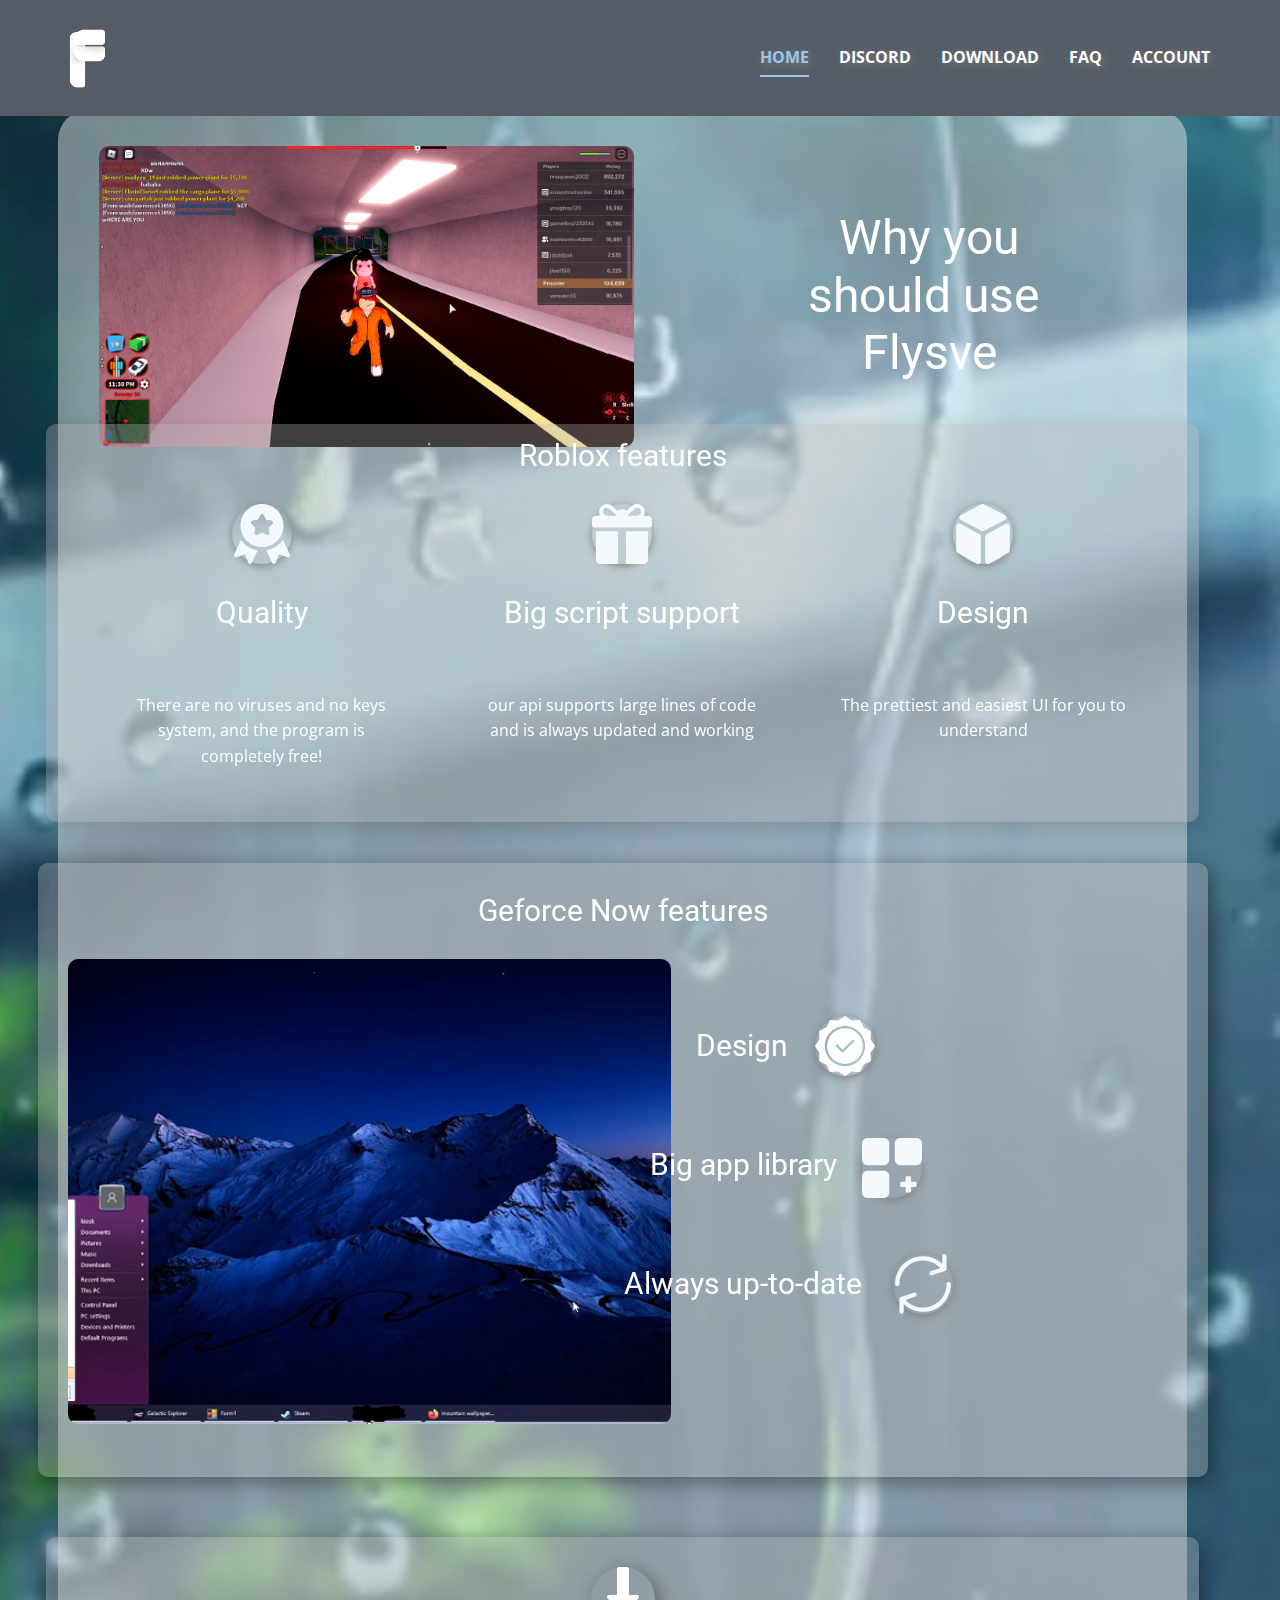
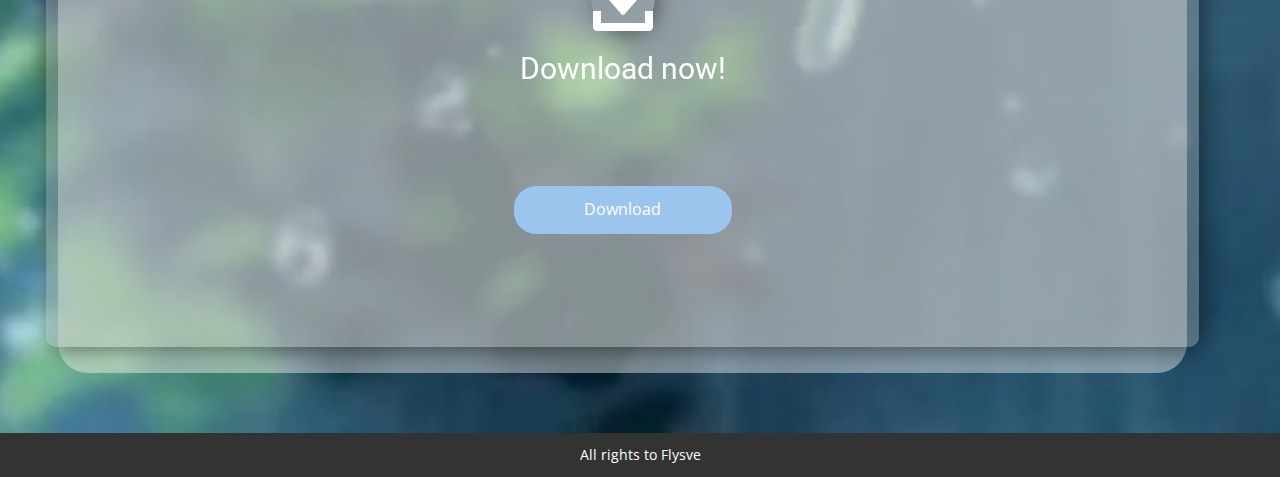
==== commit 5fb779a4: "fix" ====
--- a/index.html
+++ b/index.html
@@ -40,7 +40,7 @@
             <ul class="u-nav u-spacing-30 u-unstyled u-nav-1"><li class="u-nav-item"><a class="u-border-2 u-border-active-palette-1-base u-border-hover-palette-1-base u-border-no-left u-border-no-right u-border-no-top u-button-style u-nav-link u-text-active-palette-1-base u-text-hover-grey-30 u-text-white" href="Home.html" style="padding: 10px 0px; text-shadow: 2px 2px 8px rgba(128,128,128,1);">Home</a>
 </li><li class="u-nav-item"><a class="u-border-2 u-border-active-palette-1-base u-border-hover-palette-1-base u-border-no-left u-border-no-right u-border-no-top u-button-style u-nav-link u-text-active-palette-1-base u-text-hover-grey-30 u-text-white" href="Discord.html" style="padding: 10px 0px; text-shadow: 2px 2px 8px rgba(128,128,128,1);">Discord</a>
 </li><li class="u-nav-item"><a class="u-border-2 u-border-active-palette-1-base u-border-hover-palette-1-base u-border-no-left u-border-no-right u-border-no-top u-button-style u-nav-link u-text-active-palette-1-base u-text-hover-grey-30 u-text-white" href="Download.html" style="padding: 10px 0px; text-shadow: 2px 2px 8px rgba(128,128,128,1);">Download</a>
-</li><li class="u-nav-item"><a class="u-border-2 u-border-active-palette-1-base u-border-hover-palette-1-base u-border-no-left u-border-no-right u-border-no-top u-button-style u-nav-link u-text-active-palette-1-base u-text-hover-grey-30 u-text-white" href="Faq.html" style="padding: 10px 0px; text-shadow: 2px 2px 8px rgba(128,128,128,1);">FAQ</a>
+</li><li class="u-nav-item"><a class="u-border-2 u-border-active-palette-1-base u-border-hover-palette-1-base u-border-no-left u-border-no-right u-border-no-top u-button-style u-nav-link u-text-active-palette-1-base u-text-hover-grey-30 u-text-white" href="FAQ.html" style="padding: 10px 0px; text-shadow: 2px 2px 8px rgba(128,128,128,1);">FAQ</a>
 </li><li class="u-nav-item"><a class="u-border-2 u-border-active-palette-1-base u-border-hover-palette-1-base u-border-no-left u-border-no-right u-border-no-top u-button-style u-nav-link u-text-active-palette-1-base u-text-hover-grey-30 u-text-white" href="Login.html" style="padding: 10px 0px; text-shadow: 2px 2px 8px rgba(128,128,128,1);">Account</a>
 </li></ul>
           </div>
@@ -51,7 +51,7 @@
                 <ul class="u-align-center u-nav u-popupmenu-items u-unstyled u-nav-2"><li class="u-nav-item"><a class="u-button-style u-nav-link" href="Home.html" style="padding: 10px 0px; text-shadow: 2px 2px 8px rgba(128,128,128,1);">Home</a>
 </li><li class="u-nav-item"><a class="u-button-style u-nav-link" href="Discord.html" style="padding: 10px 0px; text-shadow: 2px 2px 8px rgba(128,128,128,1);">Discord</a>
 </li><li class="u-nav-item"><a class="u-button-style u-nav-link" href="Download.html" style="padding: 10px 0px; text-shadow: 2px 2px 8px rgba(128,128,128,1);">Download</a>
-</li><li class="u-nav-item"><a class="u-button-style u-nav-link" href="Faq.html" style="padding: 10px 0px; text-shadow: 2px 2px 8px rgba(128,128,128,1);">FAQ</a>
+</li><li class="u-nav-item"><a class="u-button-style u-nav-link" href="FAQ.html" style="padding: 10px 0px; text-shadow: 2px 2px 8px rgba(128,128,128,1);">FAQ</a>
 </li><li class="u-nav-item"><a class="u-button-style u-nav-link" href="Login.html" style="padding: 10px 0px; text-shadow: 2px 2px 8px rgba(128,128,128,1);">Account</a>
 </li></ul>
               </div>
@@ -62,7 +62,6 @@
         <a href="Home.html#sec-4dc0" data-page-id="703126405" class="u-image u-logo u-image-1" data-image-width="433" data-image-height="498" title="Home">
           <img src="images/Fart_Tools_Without_Background_No_Text.png" class="u-logo-image u-logo-image-1" data-image-width="64">
         </a>
-        <h4 class="u-text u-text-default u-text-1"> Flysve</h4>
       </div></header>
     <section class="u-clearfix u-image u-section-1" id="sec-4dc0" data-image-width="1280" data-image-height="720">
       <div class="u-clearfix u-sheet u-sheet-1">
--- a/nicepage.css
+++ b/nicepage.css
@@ -34750,17 +34750,13 @@
 }
 
 .u-header .u-image-1 {
-  margin: -51px auto 0 22px;
+  margin: -51px auto 26px -11px;
 }
 
 .u-header .u-logo-image-1 {
   max-width: 64px;
   max-height: 64px;
 }
-
-.u-header .u-text-1 {
-  margin: -42px auto 40px 115px;
-}
 @media (max-width: 1199px) {
   .u-header .u-menu-1 {
     width: auto;
@@ -34768,14 +34764,9 @@
 
   .u-header .u-image-1 {
     margin-top: -51px;
-    margin-left: 22px;
+    margin-left: -11px;
     width: 64px;
     height: 32px;
-  }
-
-  .u-header .u-text-1 {
-    margin-top: -42px;
-    margin-left: 115px;
   }
 }
 
@@ -34793,9 +34784,8 @@
     margin-right: -1px;
   }
 
-  .u-header .u-text-1 {
-    margin-top: 20px;
-    margin-left: 22px;
+  .u-header .u-image-1 {
+    margin-bottom: 60px;
   }
 }
 .u-footer {
--- a/Home.css
+++ b/Home.css
@@ -150,7 +150,7 @@
   box-shadow: 0 2px 8px 0 rgba(128,128,128,1);
   animation-duration: 1000ms;
   color: rgb(255, 255, 255) !important;
-  margin: -48px 121px 0 auto;
+  margin: -48px 303px 0 auto;
 }
 
 .u-section-1 .u-text-11 {
@@ -164,11 +164,11 @@
   box-shadow: 0 2px 8px 0 rgba(128,128,128,1);
   animation-duration: 1000ms;
   color: rgb(244, 249, 253) !important;
-  margin: -48px 121px 0 auto;
+  margin: -45px 256px 0 auto;
 }
 
 .u-section-1 .u-text-12 {
-  margin: 71px 316px 0 auto;
+  margin: 68px 316px 0 auto;
 }
 
 .u-section-1 .u-icon-6 {
@@ -178,7 +178,7 @@
   box-shadow: 0 2px 8px 0 rgba(128,128,128,1);
   animation-duration: 1000ms;
   color: rgb(244, 249, 253) !important;
-  margin: -48px 121px 0 auto;
+  margin: -48px 225px 0 auto;
 }
 
 .u-section-1 .u-group-3 {
@@ -262,6 +262,10 @@
     margin-left: 0;
   }
 
+  .u-section-1 .u-icon-4 {
+    margin-right: 240px;
+  }
+
   .u-section-1 .u-text-11 {
     margin-right: 270px;
   }
@@ -321,12 +325,24 @@
     margin-right: 57px;
   }
 
+  .u-section-1 .u-icon-4 {
+    margin-right: 180px;
+  }
+
   .u-section-1 .u-text-11 {
     margin-right: 203px;
   }
 
+  .u-section-1 .u-icon-5 {
+    margin-right: 192px;
+  }
+
   .u-section-1 .u-text-12 {
     margin-right: 188px;
+  }
+
+  .u-section-1 .u-icon-6 {
+    margin-right: 169px;
   }
 
   .u-section-1 .u-group-3 {
@@ -395,6 +411,10 @@
 
   .u-section-1 .u-text-10 {
     margin-right: 0;
+  }
+
+  .u-section-1 .u-icon-4 {
+    margin-right: 142px;
   }
 
   .u-section-1 .u-text-11 {
